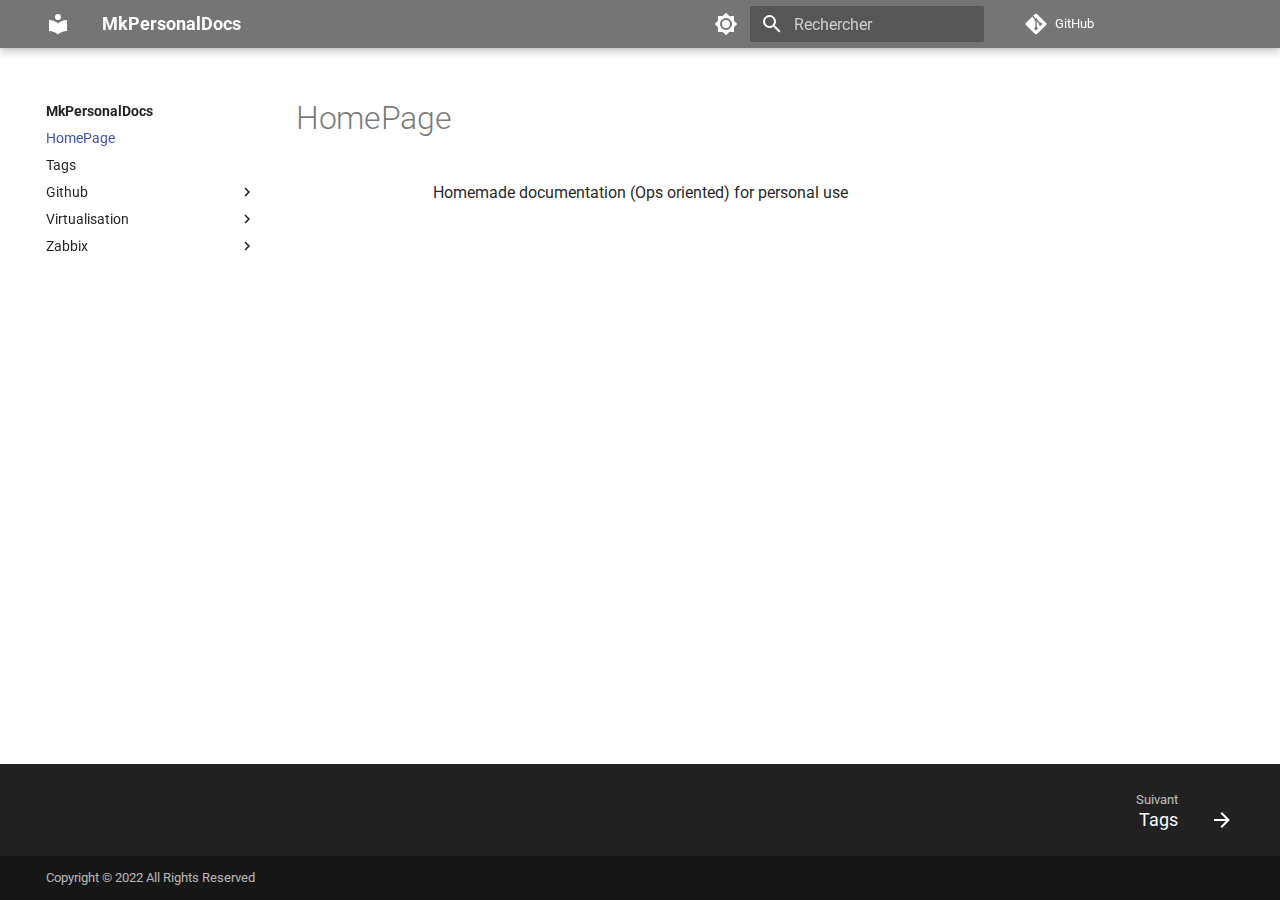
==== index.html @ ee878361 "Deployed bbb320d with MkDocs version: 1.3.1" ====
<!doctype html>
<html lang="fr" class="no-js">
  <head>
    
      <meta charset="utf-8">
      <meta name="viewport" content="width=device-width,initial-scale=1">
      
      
      
        <link rel="canonical" href="https://cromatyt.github.io/">
      
      <link rel="icon" href="assets/images/favicon.png">
      <meta name="generator" content="mkdocs-1.3.1, mkdocs-material-8.3.9">
    
    
      
        <title>HomePage - MkPersonalDocs</title>
      
    
    
      <link rel="stylesheet" href="assets/stylesheets/main.1d29e8d0.min.css">
      
        
        <link rel="stylesheet" href="assets/stylesheets/palette.cbb835fc.min.css">
        
      
      
  
  
    
    
  
    
    
  
    
    
  
    
    
  
    
    
  
    
    
  
    
    
  
    
    
  
    
    
  
    
    
  
    
    
  
    
    
  
  
  <style>:root{--md-admonition-icon--note:url('data:image/svg+xml;charset=utf-8,<svg xmlns="http://www.w3.org/2000/svg" viewBox="0 0 16 16"><path fill-rule="evenodd" d="M2.5 7.775V2.75a.25.25 0 0 1 .25-.25h5.025a.25.25 0 0 1 .177.073l6.25 6.25a.25.25 0 0 1 0 .354l-5.025 5.025a.25.25 0 0 1-.354 0l-6.25-6.25a.25.25 0 0 1-.073-.177zm-1.5 0V2.75C1 1.784 1.784 1 2.75 1h5.025c.464 0 .91.184 1.238.513l6.25 6.25a1.75 1.75 0 0 1 0 2.474l-5.026 5.026a1.75 1.75 0 0 1-2.474 0l-6.25-6.25A1.75 1.75 0 0 1 1 7.775zM6 5a1 1 0 1 0 0 2 1 1 0 0 0 0-2z"/></svg>');--md-admonition-icon--abstract:url('data:image/svg+xml;charset=utf-8,<svg xmlns="http://www.w3.org/2000/svg" viewBox="0 0 16 16"><path fill-rule="evenodd" d="M2.5 1.75a.25.25 0 0 1 .25-.25h8.5a.25.25 0 0 1 .25.25v7.736a.75.75 0 1 0 1.5 0V1.75A1.75 1.75 0 0 0 11.25 0h-8.5A1.75 1.75 0 0 0 1 1.75v11.5c0 .966.784 1.75 1.75 1.75h3.17a.75.75 0 0 0 0-1.5H2.75a.25.25 0 0 1-.25-.25V1.75zM4.75 4a.75.75 0 0 0 0 1.5h4.5a.75.75 0 0 0 0-1.5h-4.5zM4 7.75A.75.75 0 0 1 4.75 7h2a.75.75 0 0 1 0 1.5h-2A.75.75 0 0 1 4 7.75zm11.774 3.537a.75.75 0 0 0-1.048-1.074L10.7 14.145 9.281 12.72a.75.75 0 0 0-1.062 1.058l1.943 1.95a.75.75 0 0 0 1.055.008l4.557-4.45z"/></svg>');--md-admonition-icon--info:url('data:image/svg+xml;charset=utf-8,<svg xmlns="http://www.w3.org/2000/svg" viewBox="0 0 16 16"><path fill-rule="evenodd" d="M8 1.5a6.5 6.5 0 1 0 0 13 6.5 6.5 0 0 0 0-13zM0 8a8 8 0 1 1 16 0A8 8 0 0 1 0 8zm6.5-.25A.75.75 0 0 1 7.25 7h1a.75.75 0 0 1 .75.75v2.75h.25a.75.75 0 0 1 0 1.5h-2a.75.75 0 0 1 0-1.5h.25v-2h-.25a.75.75 0 0 1-.75-.75zM8 6a1 1 0 1 0 0-2 1 1 0 0 0 0 2z"/></svg>');--md-admonition-icon--tip:url('data:image/svg+xml;charset=utf-8,<svg xmlns="http://www.w3.org/2000/svg" viewBox="0 0 16 16"><path fill-rule="evenodd" d="M3.499.75a.75.75 0 0 1 1.5 0v.996C5.9 2.903 6.793 3.65 7.662 4.376l.24.202c-.036-.694.055-1.422.426-2.163C9.1.873 10.794-.045 12.622.26 14.408.558 16 1.94 16 4.25c0 1.278-.954 2.575-2.44 2.734l.146.508.065.22c.203.701.412 1.455.476 2.226.142 1.707-.4 3.03-1.487 3.898C11.714 14.671 10.27 15 8.75 15h-6a.75.75 0 0 1 0-1.5h1.376a4.489 4.489 0 0 1-.563-1.191 3.833 3.833 0 0 1-.05-2.063 4.636 4.636 0 0 1-2.025-.293.75.75 0 1 1 .525-1.406c1.357.507 2.376-.006 2.698-.318l.009-.01a.748.748 0 0 1 1.06 0 .75.75 0 0 1-.012 1.074c-.912.92-.992 1.835-.768 2.586.221.74.745 1.337 1.196 1.621H8.75c1.343 0 2.398-.296 3.074-.836.635-.507 1.036-1.31.928-2.602-.05-.603-.216-1.224-.422-1.93l-.064-.221c-.12-.407-.246-.84-.353-1.29a2.404 2.404 0 0 1-.507-.441 3.063 3.063 0 0 1-.633-1.248.75.75 0 0 1 1.455-.364c.046.185.144.436.31.627.146.168.353.305.712.305.738 0 1.25-.615 1.25-1.25 0-1.47-.95-2.315-2.123-2.51-1.172-.196-2.227.387-2.706 1.345-.46.92-.27 1.774.019 3.062l.042.19a.753.753 0 0 1 .01.05c.348.443.666.949.94 1.553a.75.75 0 1 1-1.365.62c-.553-1.217-1.32-1.94-2.3-2.768a85.08 85.08 0 0 0-.317-.265c-.814-.68-1.75-1.462-2.692-2.619a3.74 3.74 0 0 0-1.023.88c-.406.495-.663 1.036-.722 1.508.116.122.306.21.591.239.388.038.797-.06 1.032-.19a.75.75 0 0 1 .728 1.31c-.515.287-1.23.439-1.906.373-.682-.067-1.473-.38-1.879-1.193L.75 5.677V5.5c0-.984.48-1.94 1.077-2.664.46-.559 1.05-1.055 1.673-1.353V.75z"/></svg>');--md-admonition-icon--success:url('data:image/svg+xml;charset=utf-8,<svg xmlns="http://www.w3.org/2000/svg" viewBox="0 0 16 16"><path fill-rule="evenodd" d="M13.78 4.22a.75.75 0 0 1 0 1.06l-7.25 7.25a.75.75 0 0 1-1.06 0L2.22 9.28a.75.75 0 0 1 1.06-1.06L6 10.94l6.72-6.72a.75.75 0 0 1 1.06 0z"/></svg>');--md-admonition-icon--question:url('data:image/svg+xml;charset=utf-8,<svg xmlns="http://www.w3.org/2000/svg" viewBox="0 0 16 16"><path fill-rule="evenodd" d="M8 1.5a6.5 6.5 0 1 0 0 13 6.5 6.5 0 0 0 0-13zM0 8a8 8 0 1 1 16 0A8 8 0 0 1 0 8zm9 3a1 1 0 1 1-2 0 1 1 0 0 1 2 0zM6.92 6.085c.081-.16.19-.299.34-.398.145-.097.371-.187.74-.187.28 0 .553.087.738.225A.613.613 0 0 1 9 6.25c0 .177-.04.264-.077.318a.956.956 0 0 1-.277.245c-.076.051-.158.1-.258.161l-.007.004a7.728 7.728 0 0 0-.313.195 2.416 2.416 0 0 0-.692.661.75.75 0 0 0 1.248.832.956.956 0 0 1 .276-.245 6.3 6.3 0 0 1 .26-.16l.006-.004c.093-.057.204-.123.313-.195.222-.149.487-.355.692-.662.214-.32.329-.702.329-1.15 0-.76-.36-1.348-.863-1.725A2.76 2.76 0 0 0 8 4c-.631 0-1.155.16-1.572.438-.413.276-.68.638-.849.977a.75.75 0 1 0 1.342.67z"/></svg>');--md-admonition-icon--warning:url('data:image/svg+xml;charset=utf-8,<svg xmlns="http://www.w3.org/2000/svg" viewBox="0 0 16 16"><path fill-rule="evenodd" d="M8.22 1.754a.25.25 0 0 0-.44 0L1.698 13.132a.25.25 0 0 0 .22.368h12.164a.25.25 0 0 0 .22-.368L8.22 1.754zm-1.763-.707c.659-1.234 2.427-1.234 3.086 0l6.082 11.378A1.75 1.75 0 0 1 14.082 15H1.918a1.75 1.75 0 0 1-1.543-2.575L6.457 1.047zM9 11a1 1 0 1 1-2 0 1 1 0 0 1 2 0zm-.25-5.25a.75.75 0 0 0-1.5 0v2.5a.75.75 0 0 0 1.5 0v-2.5z"/></svg>');--md-admonition-icon--failure:url('data:image/svg+xml;charset=utf-8,<svg xmlns="http://www.w3.org/2000/svg" viewBox="0 0 16 16"><path fill-rule="evenodd" d="M3.404 12.596a6.5 6.5 0 1 1 9.192-9.192 6.5 6.5 0 0 1-9.192 9.192zM2.344 2.343a8 8 0 1 0 11.313 11.314A8 8 0 0 0 2.343 2.343zM6.03 4.97a.75.75 0 0 0-1.06 1.06L6.94 8 4.97 9.97a.75.75 0 1 0 1.06 1.06L8 9.06l1.97 1.97a.75.75 0 1 0 1.06-1.06L9.06 8l1.97-1.97a.75.75 0 1 0-1.06-1.06L8 6.94 6.03 4.97z"/></svg>');--md-admonition-icon--danger:url('data:image/svg+xml;charset=utf-8,<svg xmlns="http://www.w3.org/2000/svg" viewBox="0 0 16 16"><path fill-rule="evenodd" d="M10.561 1.5a.016.016 0 0 0-.01.004L3.286 8.571A.25.25 0 0 0 3.462 9H6.75a.75.75 0 0 1 .694 1.034l-1.713 4.188 6.982-6.793A.25.25 0 0 0 12.538 7H9.25a.75.75 0 0 1-.683-1.06l2.008-4.418.003-.006a.02.02 0 0 0-.004-.009.02.02 0 0 0-.006-.006L10.56 1.5zM9.504.43a1.516 1.516 0 0 1 2.437 1.713L10.415 5.5h2.123c1.57 0 2.346 1.909 1.22 3.004l-7.34 7.142a1.25 1.25 0 0 1-.871.354h-.302a1.25 1.25 0 0 1-1.157-1.723L5.633 10.5H3.462c-1.57 0-2.346-1.909-1.22-3.004L9.503.429z"/></svg>');--md-admonition-icon--bug:url('data:image/svg+xml;charset=utf-8,<svg xmlns="http://www.w3.org/2000/svg" viewBox="0 0 16 16"><path fill-rule="evenodd" d="M4.72.22a.75.75 0 0 1 1.06 0l1 .999a3.492 3.492 0 0 1 2.441 0l.999-1a.75.75 0 1 1 1.06 1.061l-.775.776c.616.63.995 1.493.995 2.444v.327c0 .1-.009.197-.025.292.408.14.764.392 1.029.722l1.968-.787a.75.75 0 0 1 .556 1.392L13 7.258V9h2.25a.75.75 0 0 1 0 1.5H13v.5c0 .409-.049.806-.141 1.186l2.17.868a.75.75 0 0 1-.557 1.392l-2.184-.873A4.997 4.997 0 0 1 8 16a4.997 4.997 0 0 1-4.288-2.427l-2.183.873a.75.75 0 0 1-.558-1.392l2.17-.868A5.013 5.013 0 0 1 3 11v-.5H.75a.75.75 0 0 1 0-1.5H3V7.258L.971 6.446a.75.75 0 0 1 .558-1.392l1.967.787c.265-.33.62-.583 1.03-.722a1.684 1.684 0 0 1-.026-.292V4.5c0-.951.38-1.814.995-2.444L4.72 1.28a.75.75 0 0 1 0-1.06zM6.173 5h3.654A.173.173 0 0 0 10 4.827V4.5a2 2 0 1 0-4 0v.327c0 .096.077.173.173.173zM5.25 6.5a.75.75 0 0 0-.75.75V11a3.5 3.5 0 1 0 7 0V7.25a.75.75 0 0 0-.75-.75h-5.5z"/></svg>');--md-admonition-icon--example:url('data:image/svg+xml;charset=utf-8,<svg xmlns="http://www.w3.org/2000/svg" viewBox="0 0 16 16"><path fill-rule="evenodd" d="M5 5.782V2.5h-.25a.75.75 0 0 1 0-1.5h6.5a.75.75 0 0 1 0 1.5H11v3.282l3.666 5.76C15.619 13.04 14.543 15 12.767 15H3.233c-1.776 0-2.852-1.96-1.899-3.458L5 5.782zM9.5 2.5h-3V6a.75.75 0 0 1-.117.403L4.73 9h6.54L9.617 6.403A.75.75 0 0 1 9.5 6V2.5zm-6.9 9.847L3.775 10.5h8.45l1.175 1.847a.75.75 0 0 1-.633 1.153H3.233a.75.75 0 0 1-.633-1.153z"/></svg>');--md-admonition-icon--quote:url('data:image/svg+xml;charset=utf-8,<svg xmlns="http://www.w3.org/2000/svg" viewBox="0 0 16 16"><path fill-rule="evenodd" d="M1.75 2.5a.75.75 0 0 0 0 1.5h10.5a.75.75 0 0 0 0-1.5H1.75zm4 5a.75.75 0 0 0 0 1.5h8.5a.75.75 0 0 0 0-1.5h-8.5zm0 5a.75.75 0 0 0 0 1.5h8.5a.75.75 0 0 0 0-1.5h-8.5zM2.5 7.75a.75.75 0 0 0-1.5 0v6a.75.75 0 0 0 1.5 0v-6z"/></svg>');}</style>

    
    
    
      
        
        
        <link rel="preconnect" href="https://fonts.gstatic.com" crossorigin>
        <link rel="stylesheet" href="https://fonts.googleapis.com/css?family=Roboto:300,300i,400,400i,700,700i%7CRoboto+Mono:400,400i,700,700i&display=fallback">
        <style>:root{--md-text-font:"Roboto";--md-code-font:"Roboto Mono"}</style>
      
    
    
    <script>__md_scope=new URL(".",location),__md_get=(e,_=localStorage,t=__md_scope)=>JSON.parse(_.getItem(t.pathname+"."+e)),__md_set=(e,_,t=localStorage,a=__md_scope)=>{try{t.setItem(a.pathname+"."+e,JSON.stringify(_))}catch(e){}}</script>
    
      

    
    
    <meta charset="utf-8">
    <!--<meta http-equiv="X-UA-Compatible" content="IE=edge">
    <meta name="viewport" content="width=device-width, initial-scale=1.0">-->
    <meta name="robots" content="noindex,noarchive,nofollow" />

  </head>
  
  
    
    
      
    
    
    
    
    <body dir="ltr" data-md-color-scheme="default" data-md-color-primary="grey" data-md-color-accent="">
  
    
    
      <script>var palette=__md_get("__palette");if(palette&&"object"==typeof palette.color)for(var key of Object.keys(palette.color))document.body.setAttribute("data-md-color-"+key,palette.color[key])</script>
    
    <input class="md-toggle" data-md-toggle="drawer" type="checkbox" id="__drawer" autocomplete="off">
    <input class="md-toggle" data-md-toggle="search" type="checkbox" id="__search" autocomplete="off">
    <label class="md-overlay" for="__drawer"></label>
    <div data-md-component="skip">
      
    </div>
    <div data-md-component="announce">
      
    </div>
    
    
      

<header class="md-header" data-md-component="header">
  <nav class="md-header__inner md-grid" aria-label="En-tête">
    <a href="." title="MkPersonalDocs" class="md-header__button md-logo" aria-label="MkPersonalDocs" data-md-component="logo">
      
  
  <svg xmlns="http://www.w3.org/2000/svg" viewBox="0 0 24 24"><path d="M12 8a3 3 0 0 0 3-3 3 3 0 0 0-3-3 3 3 0 0 0-3 3 3 3 0 0 0 3 3m0 3.54C9.64 9.35 6.5 8 3 8v11c3.5 0 6.64 1.35 9 3.54 2.36-2.19 5.5-3.54 9-3.54V8c-3.5 0-6.64 1.35-9 3.54Z"/></svg>

    </a>
    <label class="md-header__button md-icon" for="__drawer">
      <svg xmlns="http://www.w3.org/2000/svg" viewBox="0 0 24 24"><path d="M3 6h18v2H3V6m0 5h18v2H3v-2m0 5h18v2H3v-2Z"/></svg>
    </label>
    <div class="md-header__title" data-md-component="header-title">
      <div class="md-header__ellipsis">
        <div class="md-header__topic">
          <span class="md-ellipsis">
            MkPersonalDocs
          </span>
        </div>
        <div class="md-header__topic" data-md-component="header-topic">
          <span class="md-ellipsis">
            
              HomePage
            
          </span>
        </div>
      </div>
    </div>
    
      <form class="md-header__option" data-md-component="palette">
        
          
          
          <input class="md-option" data-md-color-media="" data-md-color-scheme="default" data-md-color-primary="grey" data-md-color-accent=""  aria-label="Switch to dark mode"  type="radio" name="__palette" id="__palette_1">
          
            <label class="md-header__button md-icon" title="Switch to dark mode" for="__palette_2" hidden>
              <svg xmlns="http://www.w3.org/2000/svg" viewBox="0 0 24 24"><path d="M12 8a4 4 0 0 0-4 4 4 4 0 0 0 4 4 4 4 0 0 0 4-4 4 4 0 0 0-4-4m0 10a6 6 0 0 1-6-6 6 6 0 0 1 6-6 6 6 0 0 1 6 6 6 6 0 0 1-6 6m8-9.31V4h-4.69L12 .69 8.69 4H4v4.69L.69 12 4 15.31V20h4.69L12 23.31 15.31 20H20v-4.69L23.31 12 20 8.69Z"/></svg>
            </label>
          
        
          
          
          <input class="md-option" data-md-color-media="" data-md-color-scheme="slate" data-md-color-primary="grey" data-md-color-accent=""  aria-label="Switch to light mode"  type="radio" name="__palette" id="__palette_2">
          
            <label class="md-header__button md-icon" title="Switch to light mode" for="__palette_1" hidden>
              <svg xmlns="http://www.w3.org/2000/svg" viewBox="0 0 24 24"><path d="M12 18c-.89 0-1.74-.2-2.5-.55C11.56 16.5 13 14.42 13 12c0-2.42-1.44-4.5-3.5-5.45C10.26 6.2 11.11 6 12 6a6 6 0 0 1 6 6 6 6 0 0 1-6 6m8-9.31V4h-4.69L12 .69 8.69 4H4v4.69L.69 12 4 15.31V20h4.69L12 23.31 15.31 20H20v-4.69L23.31 12 20 8.69Z"/></svg>
            </label>
          
        
      </form>
    
    
    
      <label class="md-header__button md-icon" for="__search">
        <svg xmlns="http://www.w3.org/2000/svg" viewBox="0 0 24 24"><path d="M9.5 3A6.5 6.5 0 0 1 16 9.5c0 1.61-.59 3.09-1.56 4.23l.27.27h.79l5 5-1.5 1.5-5-5v-.79l-.27-.27A6.516 6.516 0 0 1 9.5 16 6.5 6.5 0 0 1 3 9.5 6.5 6.5 0 0 1 9.5 3m0 2C7 5 5 7 5 9.5S7 14 9.5 14 14 12 14 9.5 12 5 9.5 5Z"/></svg>
      </label>
      <div class="md-search" data-md-component="search" role="dialog">
  <label class="md-search__overlay" for="__search"></label>
  <div class="md-search__inner" role="search">
    <form class="md-search__form" name="search">
      <input type="text" class="md-search__input" name="query" aria-label="Rechercher" placeholder="Rechercher" autocapitalize="off" autocorrect="off" autocomplete="off" spellcheck="false" data-md-component="search-query" required>
      <label class="md-search__icon md-icon" for="__search">
        <svg xmlns="http://www.w3.org/2000/svg" viewBox="0 0 24 24"><path d="M9.5 3A6.5 6.5 0 0 1 16 9.5c0 1.61-.59 3.09-1.56 4.23l.27.27h.79l5 5-1.5 1.5-5-5v-.79l-.27-.27A6.516 6.516 0 0 1 9.5 16 6.5 6.5 0 0 1 3 9.5 6.5 6.5 0 0 1 9.5 3m0 2C7 5 5 7 5 9.5S7 14 9.5 14 14 12 14 9.5 12 5 9.5 5Z"/></svg>
        <svg xmlns="http://www.w3.org/2000/svg" viewBox="0 0 24 24"><path d="M20 11v2H8l5.5 5.5-1.42 1.42L4.16 12l7.92-7.92L13.5 5.5 8 11h12Z"/></svg>
      </label>
      <nav class="md-search__options" aria-label="Search">
        
        <button type="reset" class="md-search__icon md-icon" aria-label="Effacer" tabindex="-1">
          <svg xmlns="http://www.w3.org/2000/svg" viewBox="0 0 24 24"><path d="M19 6.41 17.59 5 12 10.59 6.41 5 5 6.41 10.59 12 5 17.59 6.41 19 12 13.41 17.59 19 19 17.59 13.41 12 19 6.41Z"/></svg>
        </button>
      </nav>
      
    </form>
    <div class="md-search__output">
      <div class="md-search__scrollwrap" data-md-scrollfix>
        <div class="md-search-result" data-md-component="search-result">
          <div class="md-search-result__meta">
            Initialisation de la recherche
          </div>
          <ol class="md-search-result__list"></ol>
        </div>
      </div>
    </div>
  </div>
</div>
    
    
      <div class="md-header__source">
        <a href="https://github.com/cromatyt?tab=repositories" title="Aller au dépôt" class="md-source" data-md-component="source">
  <div class="md-source__icon md-icon">
    
    <svg xmlns="http://www.w3.org/2000/svg" viewBox="0 0 448 512"><!--! Font Awesome Free 6.1.1 by @fontawesome - https://fontawesome.com License - https://fontawesome.com/license/free (Icons: CC BY 4.0, Fonts: SIL OFL 1.1, Code: MIT License) Copyright 2022 Fonticons, Inc.--><path d="M439.55 236.05 244 40.45a28.87 28.87 0 0 0-40.81 0l-40.66 40.63 51.52 51.52c27.06-9.14 52.68 16.77 43.39 43.68l49.66 49.66c34.23-11.8 61.18 31 35.47 56.69-26.49 26.49-70.21-2.87-56-37.34L240.22 199v121.85c25.3 12.54 22.26 41.85 9.08 55a34.34 34.34 0 0 1-48.55 0c-17.57-17.6-11.07-46.91 11.25-56v-123c-20.8-8.51-24.6-30.74-18.64-45L142.57 101 8.45 235.14a28.86 28.86 0 0 0 0 40.81l195.61 195.6a28.86 28.86 0 0 0 40.8 0l194.69-194.69a28.86 28.86 0 0 0 0-40.81z"/></svg>
  </div>
  <div class="md-source__repository">
    GitHub
  </div>
</a>
      </div>
    
  </nav>
  
</header>
    
    <div class="md-container" data-md-component="container">
      
      
        
          
        
      
      <main class="md-main" data-md-component="main">
        <div class="md-main__inner md-grid">
          
            
              
              <div class="md-sidebar md-sidebar--primary" data-md-component="sidebar" data-md-type="navigation" >
                <div class="md-sidebar__scrollwrap">
                  <div class="md-sidebar__inner">
                    


<nav class="md-nav md-nav--primary" aria-label="Navigation" data-md-level="0">
  <label class="md-nav__title" for="__drawer">
    <a href="." title="MkPersonalDocs" class="md-nav__button md-logo" aria-label="MkPersonalDocs" data-md-component="logo">
      
  
  <svg xmlns="http://www.w3.org/2000/svg" viewBox="0 0 24 24"><path d="M12 8a3 3 0 0 0 3-3 3 3 0 0 0-3-3 3 3 0 0 0-3 3 3 3 0 0 0 3 3m0 3.54C9.64 9.35 6.5 8 3 8v11c3.5 0 6.64 1.35 9 3.54 2.36-2.19 5.5-3.54 9-3.54V8c-3.5 0-6.64 1.35-9 3.54Z"/></svg>

    </a>
    MkPersonalDocs
  </label>
  
    <div class="md-nav__source">
      <a href="https://github.com/cromatyt?tab=repositories" title="Aller au dépôt" class="md-source" data-md-component="source">
  <div class="md-source__icon md-icon">
    
    <svg xmlns="http://www.w3.org/2000/svg" viewBox="0 0 448 512"><!--! Font Awesome Free 6.1.1 by @fontawesome - https://fontawesome.com License - https://fontawesome.com/license/free (Icons: CC BY 4.0, Fonts: SIL OFL 1.1, Code: MIT License) Copyright 2022 Fonticons, Inc.--><path d="M439.55 236.05 244 40.45a28.87 28.87 0 0 0-40.81 0l-40.66 40.63 51.52 51.52c27.06-9.14 52.68 16.77 43.39 43.68l49.66 49.66c34.23-11.8 61.18 31 35.47 56.69-26.49 26.49-70.21-2.87-56-37.34L240.22 199v121.85c25.3 12.54 22.26 41.85 9.08 55a34.34 34.34 0 0 1-48.55 0c-17.57-17.6-11.07-46.91 11.25-56v-123c-20.8-8.51-24.6-30.74-18.64-45L142.57 101 8.45 235.14a28.86 28.86 0 0 0 0 40.81l195.61 195.6a28.86 28.86 0 0 0 40.8 0l194.69-194.69a28.86 28.86 0 0 0 0-40.81z"/></svg>
  </div>
  <div class="md-source__repository">
    GitHub
  </div>
</a>
    </div>
  
  <ul class="md-nav__list" data-md-scrollfix>
    
      
      
      

  
  
    
  
  
    <li class="md-nav__item md-nav__item--active">
      
      <input class="md-nav__toggle md-toggle" data-md-toggle="toc" type="checkbox" id="__toc">
      
      
      
      <a href="." class="md-nav__link md-nav__link--active">
        HomePage
      </a>
      
    </li>
  

    
      
      
      

  
  
  
    <li class="md-nav__item">
      <a href="tags/" class="md-nav__link">
        Tags
      </a>
    </li>
  

    
      
      
      

  
  
  
    
    <li class="md-nav__item md-nav__item--nested">
      
      
        <input class="md-nav__toggle md-toggle" data-md-toggle="__nav_3" type="checkbox" id="__nav_3" >
      
      
      
      
        <label class="md-nav__link" for="__nav_3">
          Github
          <span class="md-nav__icon md-icon"></span>
        </label>
      
      <nav class="md-nav" aria-label="Github" data-md-level="1">
        <label class="md-nav__title" for="__nav_3">
          <span class="md-nav__icon md-icon"></span>
          Github
        </label>
        <ul class="md-nav__list" data-md-scrollfix>
          
            
              
  
  
  
    <li class="md-nav__item">
      <a href="Github/hugo_github/" class="md-nav__link">
        Deploy Hugo webpages on Github
      </a>
    </li>
  

            
          
        </ul>
      </nav>
    </li>
  

    
      
      
      

  
  
  
    
    <li class="md-nav__item md-nav__item--nested">
      
      
        <input class="md-nav__toggle md-toggle" data-md-toggle="__nav_4" type="checkbox" id="__nav_4" >
      
      
      
      
        <label class="md-nav__link" for="__nav_4">
          Virtualisation
          <span class="md-nav__icon md-icon"></span>
        </label>
      
      <nav class="md-nav" aria-label="Virtualisation" data-md-level="1">
        <label class="md-nav__title" for="__nav_4">
          <span class="md-nav__icon md-icon"></span>
          Virtualisation
        </label>
        <ul class="md-nav__list" data-md-scrollfix>
          
            
              
  
  
  
    <li class="md-nav__item">
      <a href="Virtualisation/start_stop_vm_api_vmware/" class="md-nav__link">
        Start/Stop VM via Api Vmware
      </a>
    </li>
  

            
          
        </ul>
      </nav>
    </li>
  

    
      
      
      

  
  
  
    
    <li class="md-nav__item md-nav__item--nested">
      
      
        <input class="md-nav__toggle md-toggle" data-md-toggle="__nav_5" type="checkbox" id="__nav_5" >
      
      
      
      
        <label class="md-nav__link" for="__nav_5">
          Zabbix
          <span class="md-nav__icon md-icon"></span>
        </label>
      
      <nav class="md-nav" aria-label="Zabbix" data-md-level="1">
        <label class="md-nav__title" for="__nav_5">
          <span class="md-nav__icon md-icon"></span>
          Zabbix
        </label>
        <ul class="md-nav__list" data-md-scrollfix>
          
            
              
  
  
  
    <li class="md-nav__item">
      <a href="Zabbix/zabbix_soft_discovery/" class="md-nav__link">
        Limiter les appels de l'auto discovery Zabbix
      </a>
    </li>
  

            
          
        </ul>
      </nav>
    </li>
  

    
  </ul>
</nav>
                  </div>
                </div>
              </div>
            
            
              
              <div class="md-sidebar md-sidebar--secondary" data-md-component="sidebar" data-md-type="toc" >
                <div class="md-sidebar__scrollwrap">
                  <div class="md-sidebar__inner">
                    

<nav class="md-nav md-nav--secondary" aria-label="Table des matières">
  
  
  
  
</nav>
                  </div>
                </div>
              </div>
            
          
          <div class="md-content" data-md-component="content">
            <article class="md-content__inner md-typeset">
              
                

  



  <h1>HomePage</h1>

<p><center>Homemade documentation (Ops oriented) for personal use</center></p>

              
            </article>
            
          </div>
        </div>
        
          <a href="#" class="md-top md-icon" data-md-component="top" hidden>
            <svg xmlns="http://www.w3.org/2000/svg" viewBox="0 0 24 24"><path d="M13 20h-2V8l-5.5 5.5-1.42-1.42L12 4.16l7.92 7.92-1.42 1.42L13 8v12Z"/></svg>
            Retour en haut de la page
          </a>
        
      </main>
      
        <footer class="md-footer">
  
    
    <nav class="md-footer__inner md-grid" aria-label="Pied de page" >
      
      
        
        <a href="tags/" class="md-footer__link md-footer__link--next" aria-label="Suivant: Tags" rel="next">
          <div class="md-footer__title">
            <div class="md-ellipsis">
              <span class="md-footer__direction">
                Suivant
              </span>
              Tags
            </div>
          </div>
          <div class="md-footer__button md-icon">
            <svg xmlns="http://www.w3.org/2000/svg" viewBox="0 0 24 24"><path d="M4 11v2h12l-5.5 5.5 1.42 1.42L19.84 12l-7.92-7.92L10.5 5.5 16 11H4Z"/></svg>
          </div>
        </a>
      
    </nav>
  
  <div class="md-footer-meta md-typeset">
    <div class="md-footer-meta__inner md-grid">
      <div class="md-copyright">
  
    <div class="md-copyright__highlight">
      Copyright &copy; 2022 All Rights Reserved
    </div>
  
  
</div>
      
    </div>
  </div>
</footer>
      
    </div>
    <div class="md-dialog" data-md-component="dialog">
      <div class="md-dialog__inner md-typeset"></div>
    </div>
    <script id="__config" type="application/json">{"base": ".", "features": ["navigation.instant", "navigation.top"], "search": "assets/javascripts/workers/search.b97dbffb.min.js", "translations": {"clipboard.copied": "Copi\u00e9 dans le presse-papier", "clipboard.copy": "Copier dans le presse-papier", "search.config.lang": "fr", "search.config.pipeline": "trimmer, stopWordFilter", "search.config.separator": "[\\s\\-]+", "search.placeholder": "Rechercher", "search.result.more.one": "1 de plus sur cette page", "search.result.more.other": "# de plus sur cette page", "search.result.none": "Aucun document trouv\u00e9", "search.result.one": "1 document trouv\u00e9", "search.result.other": "# documents trouv\u00e9s", "search.result.placeholder": "Taper pour d\u00e9marrer la recherche", "search.result.term.missing": "Non trouv\u00e9", "select.version.title": "S\u00e9lectionner la version"}}</script>
    
    
      <script src="assets/javascripts/bundle.6c7ad80a.min.js"></script>
      
    
  </body>
</html>
---- assets/stylesheets/main.1d29e8d0.min.css ----
@charset "UTF-8";html{-webkit-text-size-adjust:none;-moz-text-size-adjust:none;-ms-text-size-adjust:none;text-size-adjust:none;box-sizing:border-box}*,:after,:before{box-sizing:inherit}@media (prefers-reduced-motion){*,:after,:before{transition:none!important}}body{margin:0}a,button,input,label{-webkit-tap-highlight-color:transparent}a{color:inherit;text-decoration:none}hr{border:0;box-sizing:initial;display:block;height:.05rem;overflow:visible;padding:0}small{font-size:80%}sub,sup{line-height:1em}img{border-style:none}table{border-collapse:initial;border-spacing:0}td,th{font-weight:400;vertical-align:top}button{background:transparent;border:0;font-family:inherit;font-size:inherit;margin:0;padding:0}input{border:0;outline:none}:root,[data-md-color-scheme=default]{--md-default-fg-color:rgba(0,0,0,.87);--md-default-fg-color--light:rgba(0,0,0,.54);--md-default-fg-color--lighter:rgba(0,0,0,.32);--md-default-fg-color--lightest:rgba(0,0,0,.07);--md-default-bg-color:#fff;--md-default-bg-color--light:hsla(0,0%,100%,.7);--md-default-bg-color--lighter:hsla(0,0%,100%,.3);--md-default-bg-color--lightest:hsla(0,0%,100%,.12);--md-primary-fg-color:#4051b5;--md-primary-fg-color--light:#5d6cc0;--md-primary-fg-color--dark:#303fa1;--md-primary-bg-color:#fff;--md-primary-bg-color--light:hsla(0,0%,100%,.7);--md-accent-fg-color:#526cfe;--md-accent-fg-color--transparent:rgba(82,108,254,.1);--md-accent-bg-color:#fff;--md-accent-bg-color--light:hsla(0,0%,100%,.7);--md-code-fg-color:#36464e;--md-code-bg-color:#f5f5f5;--md-code-hl-color:rgba(255,255,0,.5);--md-code-hl-number-color:#d52a2a;--md-code-hl-special-color:#db1457;--md-code-hl-function-color:#a846b9;--md-code-hl-constant-color:#6e59d9;--md-code-hl-keyword-color:#3f6ec6;--md-code-hl-string-color:#1c7d4d;--md-code-hl-name-color:var(--md-code-fg-color);--md-code-hl-operator-color:var(--md-default-fg-color--light);--md-code-hl-punctuation-color:var(--md-default-fg-color--light);--md-code-hl-comment-color:var(--md-default-fg-color--light);--md-code-hl-generic-color:var(--md-default-fg-color--light);--md-code-hl-variable-color:var(--md-default-fg-color--light);--md-typeset-color:var(--md-default-fg-color);--md-typeset-a-color:var(--md-primary-fg-color);--md-typeset-mark-color:rgba(255,255,0,.5);--md-typeset-del-color:rgba(245,80,61,.15);--md-typeset-ins-color:rgba(11,213,112,.15);--md-typeset-kbd-color:#fafafa;--md-typeset-kbd-accent-color:#fff;--md-typeset-kbd-border-color:#b8b8b8;--md-typeset-table-color:rgba(0,0,0,.12);--md-admonition-fg-color:var(--md-default-fg-color);--md-admonition-bg-color:var(--md-default-bg-color);--md-footer-fg-color:#fff;--md-footer-fg-color--light:hsla(0,0%,100%,.7);--md-footer-fg-color--lighter:hsla(0,0%,100%,.3);--md-footer-bg-color:rgba(0,0,0,.87);--md-footer-bg-color--dark:rgba(0,0,0,.32);--md-shadow-z1:0 0.2rem 0.5rem rgba(0,0,0,.05),0 0 0.05rem rgba(0,0,0,.1);--md-shadow-z2:0 0.2rem 0.5rem rgba(0,0,0,.1),0 0 0.05rem rgba(0,0,0,.25);--md-shadow-z3:0 0.2rem 0.5rem rgba(0,0,0,.2),0 0 0.05rem rgba(0,0,0,.35)}.md-icon svg{fill:currentcolor;display:block;height:1.2rem;width:1.2rem}body{-webkit-font-smoothing:antialiased;-moz-osx-font-smoothing:grayscale;--md-text-font-family:var(--md-text-font,_),-apple-system,BlinkMacSystemFont,Helvetica,Arial,sans-serif;--md-code-font-family:var(--md-code-font,_),SFMono-Regular,Consolas,Menlo,monospace}body,input{font-feature-settings:"kern","liga";font-family:var(--md-text-font-family)}body,code,input,kbd,pre{color:var(--md-typeset-color)}code,kbd,pre{font-feature-settings:"kern";font-family:var(--md-code-font-family)}:root{--md-typeset-table-sort-icon:url('data:image/svg+xml;charset=utf-8,<svg xmlns="http://www.w3.org/2000/svg" viewBox="0 0 24 24"><path d="m18 21-4-4h3V7h-3l4-4 4 4h-3v10h3M2 19v-2h10v2M2 13v-2h7v2M2 7V5h4v2H2Z"/></svg>');--md-typeset-table-sort-icon--asc:url('data:image/svg+xml;charset=utf-8,<svg xmlns="http://www.w3.org/2000/svg" viewBox="0 0 24 24"><path d="M19 17h3l-4 4-4-4h3V3h2M2 17h10v2H2M6 5v2H2V5m0 6h7v2H2v-2Z"/></svg>');--md-typeset-table-sort-icon--desc:url('data:image/svg+xml;charset=utf-8,<svg xmlns="http://www.w3.org/2000/svg" viewBox="0 0 24 24"><path d="M19 7h3l-4-4-4 4h3v14h2M2 17h10v2H2M6 5v2H2V5m0 6h7v2H2v-2Z"/></svg>')}.md-typeset{-webkit-print-color-adjust:exact;color-adjust:exact;font-size:.8rem;line-height:1.6}@media print{.md-typeset{font-size:.68rem}}.md-typeset blockquote,.md-typeset dl,.md-typeset figure,.md-typeset ol,.md-typeset pre,.md-typeset ul{margin-bottom:1em;margin-top:1em}.md-typeset h1{color:var(--md-default-fg-color--light);font-size:2em;line-height:1.3;margin:0 0 1.25em}.md-typeset h1,.md-typeset h2{font-weight:300;letter-spacing:-.01em}.md-typeset h2{font-size:1.5625em;line-height:1.4;margin:1.6em 0 .64em}.md-typeset h3{font-size:1.25em;font-weight:400;letter-spacing:-.01em;line-height:1.5;margin:1.6em 0 .8em}.md-typeset h2+h3{margin-top:.8em}.md-typeset h4{font-weight:700;letter-spacing:-.01em;margin:1em 0}.md-typeset h5,.md-typeset h6{color:var(--md-default-fg-color--light);font-size:.8em;font-weight:700;letter-spacing:-.01em;margin:1.25em 0}.md-typeset h5{text-transform:uppercase}.md-typeset hr{border-bottom:.05rem solid var(--md-default-fg-color--lightest);display:flow-root;margin:1.5em 0}.md-typeset a{color:var(--md-typeset-a-color);word-break:break-word}.md-typeset a,.md-typeset a:before{transition:color 125ms}.md-typeset a:focus,.md-typeset a:hover{color:var(--md-accent-fg-color)}.md-typeset a:focus code,.md-typeset a:hover code{background-color:var(--md-accent-fg-color--transparent)}.md-typeset a code{color:currentcolor;transition:background-color 125ms}.md-typeset a.focus-visible{outline-color:var(--md-accent-fg-color);outline-offset:.2rem}.md-typeset code,.md-typeset kbd,.md-typeset pre{color:var(--md-code-fg-color);direction:ltr}@media print{.md-typeset code,.md-typeset kbd,.md-typeset pre{white-space:pre-wrap}}.md-typeset code{background-color:var(--md-code-bg-color);border-radius:.1rem;-webkit-box-decoration-break:clone;box-decoration-break:clone;font-size:.85em;padding:0 .2941176471em;word-break:break-word}.md-typeset code:not(.focus-visible){-webkit-tap-highlight-color:transparent;outline:none}.md-typeset pre{display:flow-root;line-height:1.4;position:relative}.md-typeset pre>code{-webkit-box-decoration-break:slice;box-decoration-break:slice;box-shadow:none;display:block;margin:0;outline-color:var(--md-accent-fg-color);overflow:auto;padding:.7720588235em 1.1764705882em;scrollbar-color:var(--md-default-fg-color--lighter) transparent;scrollbar-width:thin;touch-action:auto;word-break:normal}.md-typeset pre>code:hover{scrollbar-color:var(--md-accent-fg-color) transparent}.md-typeset pre>code::-webkit-scrollbar{height:.2rem;width:.2rem}.md-typeset pre>code::-webkit-scrollbar-thumb{background-color:var(--md-default-fg-color--lighter)}.md-typeset pre>code::-webkit-scrollbar-thumb:hover{background-color:var(--md-accent-fg-color)}.md-typeset kbd{background-color:var(--md-typeset-kbd-color);border-radius:.1rem;box-shadow:0 .1rem 0 .05rem var(--md-typeset-kbd-border-color),0 .1rem 0 var(--md-typeset-kbd-border-color),0 -.1rem .2rem var(--md-typeset-kbd-accent-color) inset;color:var(--md-default-fg-color);display:inline-block;font-size:.75em;padding:0 .6666666667em;vertical-align:text-top;word-break:break-word}.md-typeset mark{background-color:var(--md-typeset-mark-color);-webkit-box-decoration-break:clone;box-decoration-break:clone;color:inherit;word-break:break-word}.md-typeset abbr{border-bottom:.05rem dotted var(--md-default-fg-color--light);cursor:help;text-decoration:none}@media (hover:none){.md-typeset abbr{position:relative}.md-typeset abbr[title]:-webkit-any(:focus,:hover):after{background-color:var(--md-default-fg-color);border-radius:.1rem;box-shadow:var(--md-shadow-z3);color:var(--md-default-bg-color);content:attr(title);display:inline-block;font-size:.7rem;margin-top:2em;max-width:80%;min-width:-webkit-max-content;min-width:max-content;padding:.2rem .3rem;position:absolute;width:auto}.md-typeset abbr[title]:-moz-any(:focus,:hover):after{background-color:var(--md-default-fg-color);border-radius:.1rem;box-shadow:var(--md-shadow-z3);color:var(--md-default-bg-color);content:attr(title);display:inline-block;font-size:.7rem;margin-top:2em;max-width:80%;min-width:-moz-max-content;min-width:max-content;padding:.2rem .3rem;position:absolute;width:auto}[dir=ltr] .md-typeset abbr[title]:-webkit-any(:focus,:hover):after{left:0}[dir=ltr] .md-typeset abbr[title]:-moz-any(:focus,:hover):after{left:0}[dir=ltr] .md-typeset abbr[title]:is(:focus,:hover):after{left:0}[dir=rtl] .md-typeset abbr[title]:-webkit-any(:focus,:hover):after{right:0}[dir=rtl] .md-typeset abbr[title]:-moz-any(:focus,:hover):after{right:0}[dir=rtl] .md-typeset abbr[title]:is(:focus,:hover):after{right:0}.md-typeset abbr[title]:is(:focus,:hover):after{background-color:var(--md-default-fg-color);border-radius:.1rem;box-shadow:var(--md-shadow-z3);color:var(--md-default-bg-color);content:attr(title);display:inline-block;font-size:.7rem;margin-top:2em;max-width:80%;min-width:-webkit-max-content;min-width:-moz-max-content;min-width:max-content;padding:.2rem .3rem;position:absolute;width:auto}}.md-typeset small{opacity:.75}[dir=ltr] .md-typeset sub,[dir=ltr] .md-typeset sup{margin-left:.078125em}[dir=rtl] .md-typeset sub,[dir=rtl] .md-typeset sup{margin-right:.078125em}[dir=ltr] .md-typeset blockquote{padding-left:.6rem}[dir=rtl] .md-typeset blockquote{padding-right:.6rem}[dir=ltr] .md-typeset blockquote{border-left:.2rem solid var(--md-default-fg-color--lighter)}[dir=rtl] .md-typeset blockquote{border-right:.2rem solid var(--md-default-fg-color--lighter)}.md-typeset blockquote{color:var(--md-default-fg-color--light);margin-left:0;margin-right:0}.md-typeset ul{list-style-type:disc}[dir=ltr] .md-typeset ol,[dir=ltr] .md-typeset ul{margin-left:.625em}[dir=rtl] .md-typeset ol,[dir=rtl] .md-typeset ul{margin-right:.625em}.md-typeset ol,.md-typeset ul{padding:0}.md-typeset ol:not([hidden]),.md-typeset ul:not([hidden]){display:flow-root}.md-typeset ol ol,.md-typeset ul ol{list-style-type:lower-alpha}.md-typeset ol ol ol,.md-typeset ul ol ol{list-style-type:lower-roman}[dir=ltr] .md-typeset ol li,[dir=ltr] .md-typeset ul li{margin-left:1.25em}[dir=rtl] .md-typeset ol li,[dir=rtl] .md-typeset ul li{margin-right:1.25em}.md-typeset ol li,.md-typeset ul li{margin-bottom:.5em}.md-typeset ol li blockquote,.md-typeset ol li p,.md-typeset ul li blockquote,.md-typeset ul li p{margin:.5em 0}.md-typeset ol li:last-child,.md-typeset ul li:last-child{margin-bottom:0}.md-typeset ol li :-webkit-any(ul,ol),.md-typeset ul li :-webkit-any(ul,ol){margin-bottom:.5em;margin-top:.5em}.md-typeset ol li :-moz-any(ul,ol),.md-typeset ul li :-moz-any(ul,ol){margin-bottom:.5em;margin-top:.5em}[dir=ltr] .md-typeset ol li :-webkit-any(ul,ol),[dir=ltr] .md-typeset ul li :-webkit-any(ul,ol){margin-left:.625em}[dir=ltr] .md-typeset ol li :-moz-any(ul,ol),[dir=ltr] .md-typeset ul li :-moz-any(ul,ol){margin-left:.625em}[dir=ltr] .md-typeset ol li :is(ul,ol),[dir=ltr] .md-typeset ul li :is(ul,ol){margin-left:.625em}[dir=rtl] .md-typeset ol li :-webkit-any(ul,ol),[dir=rtl] .md-typeset ul li :-webkit-any(ul,ol){margin-right:.625em}[dir=rtl] .md-typeset ol li :-moz-any(ul,ol),[dir=rtl] .md-typeset ul li :-moz-any(ul,ol){margin-right:.625em}[dir=rtl] .md-typeset ol li :is(ul,ol),[dir=rtl] .md-typeset ul li :is(ul,ol){margin-right:.625em}.md-typeset ol li :is(ul,ol),.md-typeset ul li :is(ul,ol){margin-bottom:.5em;margin-top:.5em}[dir=ltr] .md-typeset dd{margin-left:1.875em}[dir=rtl] .md-typeset dd{margin-right:1.875em}.md-typeset dd{margin-bottom:1.5em;margin-top:1em}.md-typeset img,.md-typeset svg,.md-typeset video{height:auto;max-width:100%}.md-typeset img[align=left]{margin:1em 1em 1em 0}.md-typeset img[align=right]{margin:1em 0 1em 1em}.md-typeset img[align]:only-child{margin-top:0}.md-typeset img[src$="#gh-dark-mode-only"],.md-typeset img[src$="#only-dark"]{display:none}.md-typeset figure{display:flow-root;margin:1em auto;max-width:100%;text-align:center;width:-webkit-fit-content;width:-moz-fit-content;width:fit-content}.md-typeset figure img{display:block}.md-typeset figcaption{font-style:italic;margin:1em auto;max-width:24rem}.md-typeset iframe{max-width:100%}.md-typeset table:not([class]){background-color:var(--md-default-bg-color);border:.05rem solid var(--md-typeset-table-color);border-radius:.1rem;display:inline-block;font-size:.64rem;max-width:100%;overflow:auto;touch-action:auto}@media print{.md-typeset table:not([class]){display:table}}.md-typeset table:not([class])+*{margin-top:1.5em}.md-typeset table:not([class]) :-webkit-any(th,td)>:first-child{margin-top:0}.md-typeset table:not([class]) :-moz-any(th,td)>:first-child{margin-top:0}.md-typeset table:not([class]) :is(th,td)>:first-child{margin-top:0}.md-typeset table:not([class]) :-webkit-any(th,td)>:last-child{margin-bottom:0}.md-typeset table:not([class]) :-moz-any(th,td)>:last-child{margin-bottom:0}.md-typeset table:not([class]) :is(th,td)>:last-child{margin-bottom:0}.md-typeset table:not([class]) :-webkit-any(th,td):not([align]){text-align:left}.md-typeset table:not([class]) :-moz-any(th,td):not([align]){text-align:left}.md-typeset table:not([class]) :is(th,td):not([align]){text-align:left}[dir=rtl] .md-typeset table:not([class]) :-webkit-any(th,td):not([align]){text-align:right}[dir=rtl] .md-typeset table:not([class]) :-moz-any(th,td):not([align]){text-align:right}[dir=rtl] .md-typeset table:not([class]) :is(th,td):not([align]){text-align:right}.md-typeset table:not([class]) th{font-weight:700;min-width:5rem;padding:.9375em 1.25em;vertical-align:top}.md-typeset table:not([class]) th a{color:inherit}.md-typeset table:not([class]) td{border-top:.05rem solid var(--md-typeset-table-color);padding:.9375em 1.25em;vertical-align:top}.md-typeset table:not([class]) tbody tr{transition:background-color 125ms}.md-typeset table:not([class]) tbody tr:hover{background-color:rgba(0,0,0,.035);box-shadow:0 .05rem 0 var(--md-default-bg-color) inset}.md-typeset table:not([class]) a{word-break:normal}.md-typeset table th[role=columnheader]{cursor:pointer}[dir=ltr] .md-typeset table th[role=columnheader]:after{margin-left:.5em}[dir=rtl] .md-typeset table th[role=columnheader]:after{margin-right:.5em}.md-typeset table th[role=columnheader]:after{content:"";display:inline-block;height:1.2em;-webkit-mask-image:var(--md-typeset-table-sort-icon);mask-image:var(--md-typeset-table-sort-icon);-webkit-mask-repeat:no-repeat;mask-repeat:no-repeat;-webkit-mask-size:contain;mask-size:contain;transition:background-color 125ms;vertical-align:text-bottom;width:1.2em}.md-typeset table th[role=columnheader]:hover:after{background-color:var(--md-default-fg-color--lighter)}.md-typeset table th[role=columnheader][aria-sort=ascending]:after{background-color:var(--md-default-fg-color--light);-webkit-mask-image:var(--md-typeset-table-sort-icon--asc);mask-image:var(--md-typeset-table-sort-icon--asc)}.md-typeset table th[role=columnheader][aria-sort=descending]:after{background-color:var(--md-default-fg-color--light);-webkit-mask-image:var(--md-typeset-table-sort-icon--desc);mask-image:var(--md-typeset-table-sort-icon--desc)}.md-typeset__scrollwrap{margin:1em -.8rem;overflow-x:auto;touch-action:auto}.md-typeset__table{display:inline-block;margin-bottom:.5em;padding:0 .8rem}@media print{.md-typeset__table{display:block}}html .md-typeset__table table{display:table;margin:0;overflow:hidden;width:100%}@media screen and (max-width:44.9375em){.md-content__inner>pre{margin:1em -.8rem}.md-content__inner>pre code{border-radius:0}}.md-banner{background-color:var(--md-footer-bg-color);color:var(--md-footer-fg-color);overflow:auto}@media print{.md-banner{display:none}}.md-banner--warning{background:var(--md-typeset-mark-color);color:var(--md-default-fg-color)}.md-banner__inner{font-size:.7rem;margin:.6rem auto;padding:0 .8rem}html{font-size:125%;height:100%;overflow-x:hidden}@media screen and (min-width:100em){html{font-size:137.5%}}@media screen and (min-width:125em){html{font-size:150%}}body{background-color:var(--md-default-bg-color);display:flex;flex-direction:column;font-size:.5rem;min-height:100%;position:relative;width:100%}@media print{body{display:block}}@media screen and (max-width:59.9375em){body[data-md-scrolllock]{position:fixed}}.md-grid{margin-left:auto;margin-right:auto;max-width:61rem}.md-container{display:flex;flex-direction:column;flex-grow:1}@media print{.md-container{display:block}}.md-main{flex-grow:1}.md-main__inner{display:flex;height:100%;margin-top:1.5rem}.md-ellipsis{overflow:hidden;text-overflow:ellipsis;white-space:nowrap}.md-toggle{display:none}.md-option{height:0;opacity:0;position:absolute;width:0}.md-option:checked+label:not([hidden]){display:block}.md-option.focus-visible+label{outline-color:var(--md-accent-fg-color);outline-style:auto}.md-skip{background-color:var(--md-default-fg-color);border-radius:.1rem;color:var(--md-default-bg-color);font-size:.64rem;margin:.5rem;opacity:0;outline-color:var(--md-accent-fg-color);padding:.3rem .5rem;position:fixed;transform:translateY(.4rem);z-index:-1}.md-skip:focus{opacity:1;transform:translateY(0);transition:transform .25s cubic-bezier(.4,0,.2,1),opacity 175ms 75ms;z-index:10}@page{margin:25mm}:root{--md-clipboard-icon:url('data:image/svg+xml;charset=utf-8,<svg xmlns="http://www.w3.org/2000/svg" viewBox="0 0 24 24"><path d="M19 21H8V7h11m0-2H8a2 2 0 0 0-2 2v14a2 2 0 0 0 2 2h11a2 2 0 0 0 2-2V7a2 2 0 0 0-2-2m-3-4H4a2 2 0 0 0-2 2v14h2V3h12V1Z"/></svg>')}.md-clipboard{border-radius:.1rem;color:var(--md-default-fg-color--lightest);cursor:pointer;height:1.5em;outline-color:var(--md-accent-fg-color);outline-offset:.1rem;position:absolute;right:.5em;top:.5em;transition:color .25s;width:1.5em;z-index:1}@media print{.md-clipboard{display:none}}.md-clipboard:not(.focus-visible){-webkit-tap-highlight-color:transparent;outline:none}:hover>.md-clipboard{color:var(--md-default-fg-color--light)}.md-clipboard:-webkit-any(:focus,:hover){color:var(--md-accent-fg-color)}.md-clipboard:-moz-any(:focus,:hover){color:var(--md-accent-fg-color)}.md-clipboard:is(:focus,:hover){color:var(--md-accent-fg-color)}.md-clipboard:after{background-color:currentcolor;content:"";display:block;height:1.125em;margin:0 auto;-webkit-mask-image:var(--md-clipboard-icon);mask-image:var(--md-clipboard-icon);-webkit-mask-repeat:no-repeat;mask-repeat:no-repeat;-webkit-mask-size:contain;mask-size:contain;width:1.125em}.md-clipboard--inline{cursor:pointer}.md-clipboard--inline code{transition:color .25s,background-color .25s}.md-clipboard--inline:-webkit-any(:focus,:hover) code{background-color:var(--md-accent-fg-color--transparent);color:var(--md-accent-fg-color)}.md-clipboard--inline:-moz-any(:focus,:hover) code{background-color:var(--md-accent-fg-color--transparent);color:var(--md-accent-fg-color)}.md-clipboard--inline:is(:focus,:hover) code{background-color:var(--md-accent-fg-color--transparent);color:var(--md-accent-fg-color)}.md-content{flex-grow:1;min-width:0}.md-content__inner{margin:0 .8rem 1.2rem;padding-top:.6rem}@media screen and (min-width:76.25em){[dir=ltr] .md-sidebar--primary:not([hidden])~.md-content>.md-content__inner{margin-left:1.2rem}[dir=ltr] .md-sidebar--secondary:not([hidden])~.md-content>.md-content__inner,[dir=rtl] .md-sidebar--primary:not([hidden])~.md-content>.md-content__inner{margin-right:1.2rem}[dir=rtl] .md-sidebar--secondary:not([hidden])~.md-content>.md-content__inner{margin-left:1.2rem}}.md-content__inner:before{content:"";display:block;height:.4rem}.md-content__inner>:last-child{margin-bottom:0}[dir=ltr] .md-content__button{margin-left:.4rem}[dir=rtl] .md-content__button{margin-right:.4rem}.md-content__button{float:right;margin:.4rem 0;padding:0}@media print{.md-content__button{display:none}}[dir=rtl] .md-content__button{float:left}.md-typeset .md-content__button{color:var(--md-default-fg-color--lighter)}.md-content__button svg{display:inline;vertical-align:top}[dir=rtl] .md-content__button svg{transform:scaleX(-1)}[dir=ltr] .md-dialog{right:.8rem}[dir=rtl] .md-dialog{left:.8rem}.md-dialog{background-color:var(--md-default-fg-color);border-radius:.1rem;bottom:.8rem;box-shadow:var(--md-shadow-z3);min-width:11.1rem;opacity:0;padding:.4rem .6rem;pointer-events:none;position:fixed;transform:translateY(100%);transition:transform 0ms .4s,opacity .4s;z-index:4}@media print{.md-dialog{display:none}}.md-dialog--active{opacity:1;pointer-events:auto;transform:translateY(0);transition:transform .4s cubic-bezier(.075,.85,.175,1),opacity .4s}.md-dialog__inner{color:var(--md-default-bg-color);font-size:.7rem}.md-footer{background-color:var(--md-footer-bg-color);color:var(--md-footer-fg-color)}@media print{.md-footer{display:none}}.md-footer__inner{justify-content:space-between;overflow:auto;padding:.2rem}.md-footer__inner:not([hidden]){display:flex}.md-footer__link{display:flex;flex-grow:0.01;outline-color:var(--md-accent-fg-color);overflow:hidden;padding-bottom:.4rem;padding-top:1.4rem;transition:opacity .25s}.md-footer__link:-webkit-any(:focus,:hover){opacity:.7}.md-footer__link:-moz-any(:focus,:hover){opacity:.7}.md-footer__link:is(:focus,:hover){opacity:.7}[dir=rtl] .md-footer__link svg{transform:scaleX(-1)}@media screen and (max-width:44.9375em){.md-footer__link--prev .md-footer__title{display:none}}[dir=ltr] .md-footer__link--next{margin-left:auto}[dir=rtl] .md-footer__link--next{margin-right:auto}.md-footer__link--next{text-align:right}[dir=rtl] .md-footer__link--next{text-align:left}.md-footer__title{flex-grow:1;font-size:.9rem;line-height:2.4rem;max-width:calc(100% - 2.4rem);padding:0 1rem;position:relative;white-space:nowrap}.md-footer__button{margin:.2rem;padding:.4rem}.md-footer__direction{font-size:.64rem;left:0;margin-top:-1rem;opacity:.7;padding:0 1rem;position:absolute;right:0}.md-footer-meta{background-color:var(--md-footer-bg-color--dark)}.md-footer-meta__inner{display:flex;flex-wrap:wrap;justify-content:space-between;padding:.2rem}html .md-footer-meta.md-typeset a{color:var(--md-footer-fg-color--light)}html .md-footer-meta.md-typeset a:-webkit-any(:focus,:hover){color:var(--md-footer-fg-color)}html .md-footer-meta.md-typeset a:-moz-any(:focus,:hover){color:var(--md-footer-fg-color)}html .md-footer-meta.md-typeset a:is(:focus,:hover){color:var(--md-footer-fg-color)}.md-copyright{color:var(--md-footer-fg-color--lighter);font-size:.64rem;margin:auto .6rem;padding:.4rem 0;width:100%}@media screen and (min-width:45em){.md-copyright{width:auto}}.md-copyright__highlight{color:var(--md-footer-fg-color--light)}.md-social{margin:0 .4rem;padding:.2rem 0 .6rem}@media screen and (min-width:45em){.md-social{padding:.6rem 0}}.md-social__link{display:inline-block;height:1.6rem;text-align:center;width:1.6rem}.md-social__link:before{line-height:1.9}.md-social__link svg{fill:currentcolor;max-height:.8rem;vertical-align:-25%}.md-typeset .md-button{border:.1rem solid;border-radius:.1rem;color:var(--md-primary-fg-color);cursor:pointer;display:inline-block;font-weight:700;padding:.625em 2em;transition:color 125ms,background-color 125ms,border-color 125ms}.md-typeset .md-button--primary{background-color:var(--md-primary-fg-color);border-color:var(--md-primary-fg-color);color:var(--md-primary-bg-color)}.md-typeset .md-button:-webkit-any(:focus,:hover){background-color:var(--md-accent-fg-color);border-color:var(--md-accent-fg-color);color:var(--md-accent-bg-color)}.md-typeset .md-button:-moz-any(:focus,:hover){background-color:var(--md-accent-fg-color);border-color:var(--md-accent-fg-color);color:var(--md-accent-bg-color)}.md-typeset .md-button:is(:focus,:hover){background-color:var(--md-accent-fg-color);border-color:var(--md-accent-fg-color);color:var(--md-accent-bg-color)}[dir=ltr] .md-typeset .md-input{border-top-left-radius:.1rem}[dir=ltr] .md-typeset .md-input,[dir=rtl] .md-typeset .md-input{border-top-right-radius:.1rem}[dir=rtl] .md-typeset .md-input{border-top-left-radius:.1rem}.md-typeset .md-input{border-bottom:.1rem solid var(--md-default-fg-color--lighter);box-shadow:var(--md-shadow-z1);font-size:.8rem;height:1.8rem;padding:0 .6rem;transition:border .25s,box-shadow .25s}.md-typeset .md-input:-webkit-any(:focus,:hover){border-bottom-color:var(--md-accent-fg-color);box-shadow:var(--md-shadow-z2)}.md-typeset .md-input:-moz-any(:focus,:hover){border-bottom-color:var(--md-accent-fg-color);box-shadow:var(--md-shadow-z2)}.md-typeset .md-input:is(:focus,:hover){border-bottom-color:var(--md-accent-fg-color);box-shadow:var(--md-shadow-z2)}.md-typeset .md-input--stretch{width:100%}.md-header{background-color:var(--md-primary-fg-color);box-shadow:0 0 .2rem transparent,0 .2rem .4rem transparent;color:var(--md-primary-bg-color);display:block;left:0;position:-webkit-sticky;position:sticky;right:0;top:0;z-index:4}@media print{.md-header{display:none}}.md-header[hidden]{transform:translateY(-100%);transition:transform .25s cubic-bezier(.8,0,.6,1),box-shadow .25s}.md-header--shadow{box-shadow:0 0 .2rem rgba(0,0,0,.1),0 .2rem .4rem rgba(0,0,0,.2);transition:transform .25s cubic-bezier(.1,.7,.1,1),box-shadow .25s}.md-header__inner{align-items:center;display:flex;padding:0 .2rem}.md-header__button{color:currentcolor;cursor:pointer;margin:.2rem;outline-color:var(--md-accent-fg-color);padding:.4rem;position:relative;transition:opacity .25s;vertical-align:middle;z-index:1}.md-header__button:hover{opacity:.7}.md-header__button:not([hidden]){display:inline-block}.md-header__button:not(.focus-visible){-webkit-tap-highlight-color:transparent;outline:none}.md-header__button.md-logo{margin:.2rem;padding:.4rem}@media screen and (max-width:76.1875em){.md-header__button.md-logo{display:none}}.md-header__button.md-logo :-webkit-any(img,svg){fill:currentcolor;display:block;height:1.2rem;width:auto}.md-header__button.md-logo :-moz-any(img,svg){fill:currentcolor;display:block;height:1.2rem;width:auto}.md-header__button.md-logo :is(img,svg){fill:currentcolor;display:block;height:1.2rem;width:auto}@media screen and (min-width:60em){.md-header__button[for=__search]{display:none}}.no-js .md-header__button[for=__search]{display:none}[dir=rtl] .md-header__button[for=__search] svg{transform:scaleX(-1)}@media screen and (min-width:76.25em){.md-header__button[for=__drawer]{display:none}}.md-header__topic{display:flex;max-width:100%;position:absolute;transition:transform .4s cubic-bezier(.1,.7,.1,1),opacity .15s;white-space:nowrap}.md-header__topic+.md-header__topic{opacity:0;pointer-events:none;transform:translateX(1.25rem);transition:transform .4s cubic-bezier(1,.7,.1,.1),opacity .15s;z-index:-1}[dir=rtl] .md-header__topic+.md-header__topic{transform:translateX(-1.25rem)}.md-header__topic:first-child{font-weight:700}[dir=ltr] .md-header__title{margin-right:.4rem}[dir=rtl] .md-header__title{margin-left:.4rem}[dir=ltr] .md-header__title{margin-left:1rem}[dir=rtl] .md-header__title{margin-right:1rem}.md-header__title{flex-grow:1;font-size:.9rem;height:2.4rem;line-height:2.4rem}.md-header__title--active .md-header__topic{opacity:0;pointer-events:none;transform:translateX(-1.25rem);transition:transform .4s cubic-bezier(1,.7,.1,.1),opacity .15s;z-index:-1}[dir=rtl] .md-header__title--active .md-header__topic{transform:translateX(1.25rem)}.md-header__title--active .md-header__topic+.md-header__topic{opacity:1;pointer-events:auto;transform:translateX(0);transition:transform .4s cubic-bezier(.1,.7,.1,1),opacity .15s;z-index:0}.md-header__title>.md-header__ellipsis{height:100%;position:relative;width:100%}.md-header__option{display:flex;flex-shrink:0;max-width:100%;transition:max-width 0ms .25s,opacity .25s .25s;white-space:nowrap}[data-md-toggle=search]:checked~.md-header .md-header__option{max-width:0;opacity:0;transition:max-width 0ms,opacity 0ms}.md-header__source{display:none}@media screen and (min-width:60em){[dir=ltr] .md-header__source{margin-left:1rem}[dir=rtl] .md-header__source{margin-right:1rem}.md-header__source{display:block;max-width:11.7rem;width:11.7rem}}@media screen and (min-width:76.25em){[dir=ltr] .md-header__source{margin-left:1.4rem}[dir=rtl] .md-header__source{margin-right:1.4rem}}:root{--md-nav-icon--prev:url('data:image/svg+xml;charset=utf-8,<svg xmlns="http://www.w3.org/2000/svg" viewBox="0 0 24 24"><path d="M20 11v2H8l5.5 5.5-1.42 1.42L4.16 12l7.92-7.92L13.5 5.5 8 11h12Z"/></svg>');--md-nav-icon--next:url('data:image/svg+xml;charset=utf-8,<svg xmlns="http://www.w3.org/2000/svg" viewBox="0 0 24 24"><path d="M8.59 16.58 13.17 12 8.59 7.41 10 6l6 6-6 6-1.41-1.42Z"/></svg>');--md-toc-icon:url('data:image/svg+xml;charset=utf-8,<svg xmlns="http://www.w3.org/2000/svg" viewBox="0 0 24 24"><path d="M3 9h14V7H3v2m0 4h14v-2H3v2m0 4h14v-2H3v2m16 0h2v-2h-2v2m0-10v2h2V7h-2m0 6h2v-2h-2v2Z"/></svg>')}.md-nav{font-size:.7rem;line-height:1.3}.md-nav__title{display:block;font-weight:700;overflow:hidden;padding:0 .6rem;text-overflow:ellipsis}.md-nav__title .md-nav__button{display:none}.md-nav__title .md-nav__button img{height:100%;width:auto}.md-nav__title .md-nav__button.md-logo :-webkit-any(img,svg){fill:currentcolor;display:block;height:2.4rem;max-width:100%;object-fit:contain;width:auto}.md-nav__title .md-nav__button.md-logo :-moz-any(img,svg){fill:currentcolor;display:block;height:2.4rem;max-width:100%;object-fit:contain;width:auto}.md-nav__title .md-nav__button.md-logo :is(img,svg){fill:currentcolor;display:block;height:2.4rem;max-width:100%;object-fit:contain;width:auto}.md-nav__list{list-style:none;margin:0;padding:0}.md-nav__item{padding:0 .6rem}[dir=ltr] .md-nav__item .md-nav__item{padding-right:0}[dir=rtl] .md-nav__item .md-nav__item{padding-left:0}.md-nav__link{align-items:center;cursor:pointer;display:flex;justify-content:space-between;margin-top:.625em;overflow:hidden;scroll-snap-align:start;text-overflow:ellipsis;transition:color 125ms}.md-nav__link--passed{color:var(--md-default-fg-color--light)}.md-nav__item .md-nav__link--active{color:var(--md-typeset-a-color)}.md-nav__item .md-nav__link--index [href]{width:100%}.md-nav__link:-webkit-any(:focus,:hover){color:var(--md-accent-fg-color)}.md-nav__link:-moz-any(:focus,:hover){color:var(--md-accent-fg-color)}.md-nav__link:is(:focus,:hover){color:var(--md-accent-fg-color)}.md-nav__link.focus-visible{outline-color:var(--md-accent-fg-color);outline-offset:.2rem}.md-nav--primary .md-nav__link[for=__toc]{display:none}.md-nav--primary .md-nav__link[for=__toc] .md-icon:after{background-color:currentcolor;display:block;height:100%;-webkit-mask-image:var(--md-toc-icon);mask-image:var(--md-toc-icon);width:100%}.md-nav--primary .md-nav__link[for=__toc]~.md-nav{display:none}.md-nav__link>*{cursor:pointer;display:flex}.md-nav__icon{flex-shrink:0}.md-nav__source{display:none}@media screen and (max-width:76.1875em){.md-nav--primary,.md-nav--primary .md-nav{background-color:var(--md-default-bg-color);display:flex;flex-direction:column;height:100%;left:0;position:absolute;right:0;top:0;z-index:1}.md-nav--primary :-webkit-any(.md-nav__title,.md-nav__item){font-size:.8rem;line-height:1.5}.md-nav--primary :-moz-any(.md-nav__title,.md-nav__item){font-size:.8rem;line-height:1.5}.md-nav--primary :is(.md-nav__title,.md-nav__item){font-size:.8rem;line-height:1.5}.md-nav--primary .md-nav__title{background-color:var(--md-default-fg-color--lightest);color:var(--md-default-fg-color--light);cursor:pointer;height:5.6rem;line-height:2.4rem;padding:3rem .8rem .2rem;position:relative;white-space:nowrap}[dir=ltr] .md-nav--primary .md-nav__title .md-nav__icon{left:.4rem}[dir=rtl] .md-nav--primary .md-nav__title .md-nav__icon{right:.4rem}.md-nav--primary .md-nav__title .md-nav__icon{display:block;height:1.2rem;margin:.2rem;position:absolute;top:.4rem;width:1.2rem}.md-nav--primary .md-nav__title .md-nav__icon:after{background-color:currentcolor;content:"";display:block;height:100%;-webkit-mask-image:var(--md-nav-icon--prev);mask-image:var(--md-nav-icon--prev);-webkit-mask-repeat:no-repeat;mask-repeat:no-repeat;-webkit-mask-size:contain;mask-size:contain;width:100%}.md-nav--primary .md-nav__title~.md-nav__list{background-color:var(--md-default-bg-color);box-shadow:0 .05rem 0 var(--md-default-fg-color--lightest) inset;overflow-y:auto;-ms-scroll-snap-type:y mandatory;scroll-snap-type:y mandatory;touch-action:pan-y}.md-nav--primary .md-nav__title~.md-nav__list>:first-child{border-top:0}.md-nav--primary .md-nav__title[for=__drawer]{background-color:var(--md-primary-fg-color);color:var(--md-primary-bg-color);font-weight:700}.md-nav--primary .md-nav__title .md-logo{display:block;left:.2rem;margin:.2rem;padding:.4rem;position:absolute;right:.2rem;top:.2rem}.md-nav--primary .md-nav__list{flex:1}.md-nav--primary .md-nav__item{border-top:.05rem solid var(--md-default-fg-color--lightest);padding:0}.md-nav--primary .md-nav__item--active>.md-nav__link{color:var(--md-typeset-a-color)}.md-nav--primary .md-nav__item--active>.md-nav__link:-webkit-any(:focus,:hover){color:var(--md-accent-fg-color)}.md-nav--primary .md-nav__item--active>.md-nav__link:-moz-any(:focus,:hover){color:var(--md-accent-fg-color)}.md-nav--primary .md-nav__item--active>.md-nav__link:is(:focus,:hover){color:var(--md-accent-fg-color)}.md-nav--primary .md-nav__link{margin-top:0;padding:.6rem .8rem}[dir=ltr] .md-nav--primary .md-nav__link .md-nav__icon{margin-right:-.2rem}[dir=rtl] .md-nav--primary .md-nav__link .md-nav__icon{margin-left:-.2rem}.md-nav--primary .md-nav__link .md-nav__icon{font-size:1.2rem;height:1.2rem;width:1.2rem}.md-nav--primary .md-nav__link .md-nav__icon:after{background-color:currentcolor;content:"";display:block;height:100%;-webkit-mask-image:var(--md-nav-icon--next);mask-image:var(--md-nav-icon--next);-webkit-mask-repeat:no-repeat;mask-repeat:no-repeat;-webkit-mask-size:contain;mask-size:contain;width:100%}[dir=rtl] .md-nav--primary .md-nav__icon:after{transform:scale(-1)}.md-nav--primary .md-nav--secondary .md-nav{background-color:initial;position:static}[dir=ltr] .md-nav--primary .md-nav--secondary .md-nav .md-nav__link{padding-left:1.4rem}[dir=rtl] .md-nav--primary .md-nav--secondary .md-nav .md-nav__link{padding-right:1.4rem}[dir=ltr] .md-nav--primary .md-nav--secondary .md-nav .md-nav .md-nav__link{padding-left:2rem}[dir=rtl] .md-nav--primary .md-nav--secondary .md-nav .md-nav .md-nav__link{padding-right:2rem}[dir=ltr] .md-nav--primary .md-nav--secondary .md-nav .md-nav .md-nav .md-nav__link{padding-left:2.6rem}[dir=rtl] .md-nav--primary .md-nav--secondary .md-nav .md-nav .md-nav .md-nav__link{padding-right:2.6rem}[dir=ltr] .md-nav--primary .md-nav--secondary .md-nav .md-nav .md-nav .md-nav .md-nav__link{padding-left:3.2rem}[dir=rtl] .md-nav--primary .md-nav--secondary .md-nav .md-nav .md-nav .md-nav .md-nav__link{padding-right:3.2rem}.md-nav--secondary{background-color:initial}.md-nav__toggle~.md-nav{display:flex;opacity:0;transform:translateX(100%);transition:transform .25s cubic-bezier(.8,0,.6,1),opacity 125ms 50ms}[dir=rtl] .md-nav__toggle~.md-nav{transform:translateX(-100%)}.md-nav__toggle:checked~.md-nav{opacity:1;transform:translateX(0);transition:transform .25s cubic-bezier(.4,0,.2,1),opacity 125ms 125ms}.md-nav__toggle:checked~.md-nav>.md-nav__list{-webkit-backface-visibility:hidden;backface-visibility:hidden}}@media screen and (max-width:59.9375em){.md-nav--primary .md-nav__link[for=__toc]{display:flex}.md-nav--primary .md-nav__link[for=__toc] .md-icon:after{content:""}.md-nav--primary .md-nav__link[for=__toc]+.md-nav__link{display:none}.md-nav--primary .md-nav__link[for=__toc]~.md-nav{display:flex}.md-nav__source{background-color:var(--md-primary-fg-color--dark);color:var(--md-primary-bg-color);display:block;padding:0 .2rem}}@media screen and (min-width:60em) and (max-width:76.1875em){.md-nav--integrated .md-nav__link[for=__toc]{display:flex}.md-nav--integrated .md-nav__link[for=__toc] .md-icon:after{content:""}.md-nav--integrated .md-nav__link[for=__toc]+.md-nav__link{display:none}.md-nav--integrated .md-nav__link[for=__toc]~.md-nav{display:flex}}@media screen and (min-width:60em){.md-nav--secondary .md-nav__title[for=__toc]{scroll-snap-align:start}.md-nav--secondary .md-nav__title .md-nav__icon{display:none}}@media screen and (min-width:76.25em){.md-nav{transition:max-height .25s cubic-bezier(.86,0,.07,1)}.md-nav--primary .md-nav__title[for=__drawer]{scroll-snap-align:start}.md-nav--primary .md-nav__title .md-nav__icon,.md-nav__toggle~.md-nav{display:none}.md-nav__toggle:-webkit-any(:checked,:indeterminate)~.md-nav{display:block}.md-nav__toggle:-moz-any(:checked,:indeterminate)~.md-nav{display:block}.md-nav__toggle:is(:checked,:indeterminate)~.md-nav{display:block}.md-nav__item--nested>.md-nav>.md-nav__title{display:none}.md-nav__item--section{display:block;margin:1.25em 0}.md-nav__item--section:last-child{margin-bottom:0}.md-nav__item--section>.md-nav__link{font-weight:700;pointer-events:none}.md-nav__item--section>.md-nav__link--index [href]{pointer-events:auto}.md-nav__item--section>.md-nav__link .md-nav__icon{display:none}.md-nav__item--section>.md-nav{display:block}.md-nav__item--section>.md-nav>.md-nav__list>.md-nav__item{padding:0}.md-nav__icon{border-radius:100%;float:right;height:.9rem;transition:background-color .25s,transform .25s;width:.9rem}[dir=rtl] .md-nav__icon{float:left;transform:rotate(180deg)}.md-nav__icon:hover{background-color:var(--md-accent-fg-color--transparent)}.md-nav__icon:after{background-color:currentcolor;content:"";display:inline-block;height:100%;-webkit-mask-image:var(--md-nav-icon--next);mask-image:var(--md-nav-icon--next);-webkit-mask-repeat:no-repeat;mask-repeat:no-repeat;-webkit-mask-size:contain;mask-size:contain;vertical-align:-.1rem;width:100%}.md-nav__item--nested .md-nav__toggle:checked~.md-nav__link .md-nav__icon,.md-nav__item--nested .md-nav__toggle:indeterminate~.md-nav__link .md-nav__icon{transform:rotate(90deg)}.md-nav--lifted>.md-nav__list>.md-nav__item,.md-nav--lifted>.md-nav__list>.md-nav__item--nested,.md-nav--lifted>.md-nav__title{display:none}.md-nav--lifted>.md-nav__list>.md-nav__item--active{display:block;padding:0}.md-nav--lifted>.md-nav__list>.md-nav__item--active>.md-nav__link{font-weight:700;margin-top:0;padding:0 .6rem;pointer-events:none}.md-nav--lifted>.md-nav__list>.md-nav__item--active>.md-nav__link--index [href]{pointer-events:auto}.md-nav--lifted>.md-nav__list>.md-nav__item--active>.md-nav__link .md-nav__icon{display:none}.md-nav--lifted .md-nav[data-md-level="1"]{display:block}[dir=ltr] .md-nav--lifted .md-nav[data-md-level="1"]>.md-nav__list>.md-nav__item{padding-right:.6rem}[dir=rtl] .md-nav--lifted .md-nav[data-md-level="1"]>.md-nav__list>.md-nav__item{padding-left:.6rem}.md-nav--integrated>.md-nav__list>.md-nav__item--active:not(.md-nav__item--nested){padding:0 .6rem}.md-nav--integrated>.md-nav__list>.md-nav__item--active:not(.md-nav__item--nested)>.md-nav__link{padding:0}[dir=ltr] .md-nav--integrated>.md-nav__list>.md-nav__item--active .md-nav--secondary{border-left:.05rem solid var(--md-primary-fg-color)}[dir=rtl] .md-nav--integrated>.md-nav__list>.md-nav__item--active .md-nav--secondary{border-right:.05rem solid var(--md-primary-fg-color)}.md-nav--integrated>.md-nav__list>.md-nav__item--active .md-nav--secondary{display:block;margin-bottom:1.25em}.md-nav--integrated>.md-nav__list>.md-nav__item--active .md-nav--secondary>.md-nav__title{display:none}}:root{--md-search-result-icon:url('data:image/svg+xml;charset=utf-8,<svg xmlns="http://www.w3.org/2000/svg" viewBox="0 0 24 24"><path d="M14 2H6a2 2 0 0 0-2 2v16a2 2 0 0 0 2 2h7c-.41-.25-.8-.56-1.14-.9-.33-.33-.61-.7-.86-1.1H6V4h7v5h5v1.18c.71.16 1.39.43 2 .82V8l-6-6m6.31 16.9c1.33-2.11.69-4.9-1.4-6.22-2.11-1.33-4.91-.68-6.22 1.4-1.34 2.11-.69 4.89 1.4 6.22 1.46.93 3.32.93 4.79.02L22 23.39 23.39 22l-3.08-3.1m-3.81.1a2.5 2.5 0 0 1-2.5-2.5 2.5 2.5 0 0 1 2.5-2.5 2.5 2.5 0 0 1 2.5 2.5 2.5 2.5 0 0 1-2.5 2.5Z"/></svg>')}.md-search{position:relative}@media screen and (min-width:60em){.md-search{padding:.2rem 0}}.no-js .md-search{display:none}.md-search__overlay{opacity:0;z-index:1}@media screen and (max-width:59.9375em){[dir=ltr] .md-search__overlay{left:-2.2rem}[dir=rtl] .md-search__overlay{right:-2.2rem}.md-search__overlay{background-color:var(--md-default-bg-color);border-radius:1rem;height:2rem;overflow:hidden;pointer-events:none;position:absolute;top:-1rem;transform-origin:center;transition:transform .3s .1s,opacity .2s .2s;width:2rem}[data-md-toggle=search]:checked~.md-header .md-search__overlay{opacity:1;transition:transform .4s,opacity .1s}}@media screen and (min-width:60em){[dir=ltr] .md-search__overlay{left:0}[dir=rtl] .md-search__overlay{right:0}.md-search__overlay{background-color:rgba(0,0,0,.54);cursor:pointer;height:0;position:fixed;top:0;transition:width 0ms .25s,height 0ms .25s,opacity .25s;width:0}[data-md-toggle=search]:checked~.md-header .md-search__overlay{height:200vh;opacity:1;transition:width 0ms,height 0ms,opacity .25s;width:100%}}@media screen and (max-width:29.9375em){[data-md-toggle=search]:checked~.md-header .md-search__overlay{transform:scale(45)}}@media screen and (min-width:30em) and (max-width:44.9375em){[data-md-toggle=search]:checked~.md-header .md-search__overlay{transform:scale(60)}}@media screen and (min-width:45em) and (max-width:59.9375em){[data-md-toggle=search]:checked~.md-header .md-search__overlay{transform:scale(75)}}.md-search__inner{-webkit-backface-visibility:hidden;backface-visibility:hidden}@media screen and (max-width:59.9375em){[dir=ltr] .md-search__inner{left:0}[dir=rtl] .md-search__inner{right:0}.md-search__inner{height:0;opacity:0;overflow:hidden;position:fixed;top:0;transform:translateX(5%);transition:width 0ms .3s,height 0ms .3s,transform .15s cubic-bezier(.4,0,.2,1) .15s,opacity .15s .15s;width:0;z-index:2}[dir=rtl] .md-search__inner{transform:translateX(-5%)}[data-md-toggle=search]:checked~.md-header .md-search__inner{height:100%;opacity:1;transform:translateX(0);transition:width 0ms 0ms,height 0ms 0ms,transform .15s cubic-bezier(.1,.7,.1,1) .15s,opacity .15s .15s;width:100%}}@media screen and (min-width:60em){.md-search__inner{float:right;padding:.1rem 0;position:relative;transition:width .25s cubic-bezier(.1,.7,.1,1);width:11.7rem}[dir=rtl] .md-search__inner{float:left}}@media screen and (min-width:60em) and (max-width:76.1875em){[data-md-toggle=search]:checked~.md-header .md-search__inner{width:23.4rem}}@media screen and (min-width:76.25em){[data-md-toggle=search]:checked~.md-header .md-search__inner{width:34.4rem}}.md-search__form{background-color:var(--md-default-bg-color);box-shadow:0 0 .6rem transparent;height:2.4rem;position:relative;transition:color .25s,background-color .25s;z-index:2}@media screen and (min-width:60em){.md-search__form{background-color:rgba(0,0,0,.26);border-radius:.1rem;height:1.8rem}.md-search__form:hover{background-color:hsla(0,0%,100%,.12)}}[data-md-toggle=search]:checked~.md-header .md-search__form{background-color:var(--md-default-bg-color);border-radius:.1rem .1rem 0 0;box-shadow:0 0 .6rem rgba(0,0,0,.07);color:var(--md-default-fg-color)}[dir=ltr] .md-search__input{padding-left:3.6rem;padding-right:2.2rem}[dir=rtl] .md-search__input{padding-left:2.2rem;padding-right:3.6rem}.md-search__input{background:transparent;font-size:.9rem;height:100%;position:relative;text-overflow:ellipsis;width:100%;z-index:2}.md-search__input::-ms-input-placeholder{-ms-transition:color .25s;transition:color .25s}.md-search__input::placeholder{transition:color .25s}.md-search__input::-ms-input-placeholder{color:var(--md-default-fg-color--light)}.md-search__input::placeholder,.md-search__input~.md-search__icon{color:var(--md-default-fg-color--light)}.md-search__input::-ms-clear{display:none}@media screen and (max-width:59.9375em){.md-search__input{font-size:.9rem;height:2.4rem;width:100%}}@media screen and (min-width:60em){[dir=ltr] .md-search__input{padding-left:2.2rem}[dir=rtl] .md-search__input{padding-right:2.2rem}.md-search__input{color:inherit;font-size:.8rem}.md-search__input::-ms-input-placeholder{color:var(--md-primary-bg-color--light)}.md-search__input::placeholder{color:var(--md-primary-bg-color--light)}.md-search__input+.md-search__icon{color:var(--md-primary-bg-color)}[data-md-toggle=search]:checked~.md-header .md-search__input{text-overflow:clip}[data-md-toggle=search]:checked~.md-header .md-search__input::-ms-input-placeholder{color:var(--md-default-fg-color--light)}[data-md-toggle=search]:checked~.md-header .md-search__input+.md-search__icon,[data-md-toggle=search]:checked~.md-header .md-search__input::placeholder{color:var(--md-default-fg-color--light)}}.md-search__icon{cursor:pointer;display:inline-block;height:1.2rem;transition:color .25s,opacity .25s;width:1.2rem}.md-search__icon:hover{opacity:.7}[dir=ltr] .md-search__icon[for=__search]{left:.5rem}[dir=rtl] .md-search__icon[for=__search]{right:.5rem}.md-search__icon[for=__search]{position:absolute;top:.3rem;z-index:2}[dir=rtl] .md-search__icon[for=__search] svg{transform:scaleX(-1)}@media screen and (max-width:59.9375em){[dir=ltr] .md-search__icon[for=__search]{left:.8rem}[dir=rtl] .md-search__icon[for=__search]{right:.8rem}.md-search__icon[for=__search]{top:.6rem}.md-search__icon[for=__search] svg:first-child{display:none}}@media screen and (min-width:60em){.md-search__icon[for=__search]{pointer-events:none}.md-search__icon[for=__search] svg:last-child{display:none}}[dir=ltr] .md-search__options{right:.5rem}[dir=rtl] .md-search__options{left:.5rem}.md-search__options{pointer-events:none;position:absolute;top:.3rem;z-index:2}@media screen and (max-width:59.9375em){[dir=ltr] .md-search__options{right:.8rem}[dir=rtl] .md-search__options{left:.8rem}.md-search__options{top:.6rem}}[dir=ltr] .md-search__options>*{margin-left:.2rem}[dir=rtl] .md-search__options>*{margin-right:.2rem}.md-search__options>*{color:var(--md-default-fg-color--light);opacity:0;transform:scale(.75);transition:transform .15s cubic-bezier(.1,.7,.1,1),opacity .15s}.md-search__options>:not(.focus-visible){-webkit-tap-highlight-color:transparent;outline:none}[data-md-toggle=search]:checked~.md-header .md-search__input:valid~.md-search__options>*{opacity:1;pointer-events:auto;transform:scale(1)}[data-md-toggle=search]:checked~.md-header .md-search__input:valid~.md-search__options>:hover{opacity:.7}[dir=ltr] .md-search__suggest{padding-left:3.6rem;padding-right:2.2rem}[dir=rtl] .md-search__suggest{padding-left:2.2rem;padding-right:3.6rem}.md-search__suggest{align-items:center;color:var(--md-default-fg-color--lighter);display:flex;font-size:.9rem;height:100%;opacity:0;position:absolute;top:0;transition:opacity 50ms;white-space:nowrap;width:100%}@media screen and (min-width:60em){[dir=ltr] .md-search__suggest{padding-left:2.2rem}[dir=rtl] .md-search__suggest{padding-right:2.2rem}.md-search__suggest{font-size:.8rem}}[data-md-toggle=search]:checked~.md-header .md-search__suggest{opacity:1;transition:opacity .3s .1s}[dir=ltr] .md-search__output{border-bottom-left-radius:.1rem}[dir=ltr] .md-search__output,[dir=rtl] .md-search__output{border-bottom-right-radius:.1rem}[dir=rtl] .md-search__output{border-bottom-left-radius:.1rem}.md-search__output{overflow:hidden;position:absolute;width:100%;z-index:1}@media screen and (max-width:59.9375em){.md-search__output{bottom:0;top:2.4rem}}@media screen and (min-width:60em){.md-search__output{opacity:0;top:1.9rem;transition:opacity .4s}[data-md-toggle=search]:checked~.md-header .md-search__output{box-shadow:var(--md-shadow-z3);opacity:1}}.md-search__scrollwrap{-webkit-backface-visibility:hidden;backface-visibility:hidden;background-color:var(--md-default-bg-color);height:100%;overflow-y:auto;touch-action:pan-y}@media (-webkit-max-device-pixel-ratio:1),(max-resolution:1dppx){.md-search__scrollwrap{transform:translateZ(0)}}@media screen and (min-width:60em) and (max-width:76.1875em){.md-search__scrollwrap{width:23.4rem}}@media screen and (min-width:76.25em){.md-search__scrollwrap{width:34.4rem}}@media screen and (min-width:60em){.md-search__scrollwrap{max-height:0;scrollbar-color:var(--md-default-fg-color--lighter) transparent;scrollbar-width:thin}[data-md-toggle=search]:checked~.md-header .md-search__scrollwrap{max-height:75vh}.md-search__scrollwrap:hover{scrollbar-color:var(--md-accent-fg-color) transparent}.md-search__scrollwrap::-webkit-scrollbar{height:.2rem;width:.2rem}.md-search__scrollwrap::-webkit-scrollbar-thumb{background-color:var(--md-default-fg-color--lighter)}.md-search__scrollwrap::-webkit-scrollbar-thumb:hover{background-color:var(--md-accent-fg-color)}}.md-search-result{color:var(--md-default-fg-color);word-break:break-word}.md-search-result__meta{background-color:var(--md-default-fg-color--lightest);color:var(--md-default-fg-color--light);font-size:.64rem;line-height:1.8rem;padding:0 .8rem;scroll-snap-align:start}@media screen and (min-width:60em){[dir=ltr] .md-search-result__meta{padding-left:2.2rem}[dir=rtl] .md-search-result__meta{padding-right:2.2rem}}.md-search-result__list{list-style:none;margin:0;padding:0;-webkit-user-select:none;-moz-user-select:none;-ms-user-select:none;user-select:none}.md-search-result__item{box-shadow:0 -.05rem var(--md-default-fg-color--lightest)}.md-search-result__item:first-child{box-shadow:none}.md-search-result__link{display:block;outline:none;scroll-snap-align:start;transition:background-color .25s}.md-search-result__link:-webkit-any(:focus,:hover){background-color:var(--md-accent-fg-color--transparent)}.md-search-result__link:-moz-any(:focus,:hover){background-color:var(--md-accent-fg-color--transparent)}.md-search-result__link:is(:focus,:hover){background-color:var(--md-accent-fg-color--transparent)}.md-search-result__link:last-child p:last-child{margin-bottom:.6rem}.md-search-result__more summary{color:var(--md-typeset-a-color);cursor:pointer;display:block;font-size:.64rem;outline:none;padding:.75em .8rem;scroll-snap-align:start;transition:color .25s,background-color .25s}@media screen and (min-width:60em){[dir=ltr] .md-search-result__more summary{padding-left:2.2rem}[dir=rtl] .md-search-result__more summary{padding-right:2.2rem}}.md-search-result__more summary:-webkit-any(:focus,:hover){background-color:var(--md-accent-fg-color--transparent);color:var(--md-accent-fg-color)}.md-search-result__more summary:-moz-any(:focus,:hover){background-color:var(--md-accent-fg-color--transparent);color:var(--md-accent-fg-color)}.md-search-result__more summary:is(:focus,:hover){background-color:var(--md-accent-fg-color--transparent);color:var(--md-accent-fg-color)}.md-search-result__more summary::marker{display:none}.md-search-result__more summary::-webkit-details-marker{display:none}.md-search-result__more summary~*>*{opacity:.65}.md-search-result__article{overflow:hidden;padding:0 .8rem;position:relative}@media screen and (min-width:60em){[dir=ltr] .md-search-result__article{padding-left:2.2rem}[dir=rtl] .md-search-result__article{padding-right:2.2rem}}.md-search-result__article--document .md-search-result__title{font-size:.8rem;font-weight:400;line-height:1.4;margin:.55rem 0}[dir=ltr] .md-search-result__icon{left:0}[dir=rtl] .md-search-result__icon{right:0}.md-search-result__icon{color:var(--md-default-fg-color--light);height:1.2rem;margin:.5rem;position:absolute;width:1.2rem}@media screen and (max-width:59.9375em){.md-search-result__icon{display:none}}.md-search-result__icon:after{background-color:currentcolor;content:"";display:inline-block;height:100%;-webkit-mask-image:var(--md-search-result-icon);mask-image:var(--md-search-result-icon);-webkit-mask-repeat:no-repeat;mask-repeat:no-repeat;-webkit-mask-size:contain;mask-size:contain;width:100%}[dir=rtl] .md-search-result__icon:after{transform:scaleX(-1)}.md-search-result__title{font-size:.64rem;font-weight:700;line-height:1.6;margin:.5em 0}.md-search-result__teaser{-webkit-box-orient:vertical;-webkit-line-clamp:2;color:var(--md-default-fg-color--light);display:-webkit-box;font-size:.64rem;line-height:1.6;margin:.5em 0;max-height:2rem;overflow:hidden;text-overflow:ellipsis}@media screen and (max-width:44.9375em){.md-search-result__teaser{-webkit-line-clamp:3;max-height:3rem}}@media screen and (min-width:60em) and (max-width:76.1875em){.md-search-result__teaser{-webkit-line-clamp:3;max-height:3rem}}.md-search-result__teaser mark{background-color:initial;text-decoration:underline}.md-search-result__terms{font-size:.64rem;font-style:italic;margin:.5em 0}.md-search-result mark{background-color:initial;color:var(--md-accent-fg-color)}.md-select{position:relative;z-index:1}.md-select__inner{background-color:var(--md-default-bg-color);border-radius:.1rem;box-shadow:var(--md-shadow-z2);color:var(--md-default-fg-color);left:50%;margin-top:.2rem;max-height:0;opacity:0;position:absolute;top:calc(100% - .2rem);transform:translate3d(-50%,.3rem,0);transition:transform .25s 375ms,opacity .25s .25s,max-height 0ms .5s}.md-select:-webkit-any(:focus-within,:hover) .md-select__inner{max-height:10rem;opacity:1;transform:translate3d(-50%,0,0);-webkit-transition:transform .25s cubic-bezier(.1,.7,.1,1),opacity .25s,max-height 0ms;transition:transform .25s cubic-bezier(.1,.7,.1,1),opacity .25s,max-height 0ms}.md-select:-moz-any(:focus-within,:hover) .md-select__inner{max-height:10rem;opacity:1;transform:translate3d(-50%,0,0);-moz-transition:transform .25s cubic-bezier(.1,.7,.1,1),opacity .25s,max-height 0ms;transition:transform .25s cubic-bezier(.1,.7,.1,1),opacity .25s,max-height 0ms}.md-select:is(:focus-within,:hover) .md-select__inner{max-height:10rem;opacity:1;transform:translate3d(-50%,0,0);transition:transform .25s cubic-bezier(.1,.7,.1,1),opacity .25s,max-height 0ms}.md-select__inner:after{border-bottom:.2rem solid transparent;border-bottom-color:var(--md-default-bg-color);border-left:.2rem solid transparent;border-right:.2rem solid transparent;border-top:0;content:"";height:0;left:50%;margin-left:-.2rem;margin-top:-.2rem;position:absolute;top:0;width:0}.md-select__list{border-radius:.1rem;font-size:.8rem;list-style-type:none;margin:0;max-height:inherit;overflow:auto;padding:0}.md-select__item{line-height:1.8rem}[dir=ltr] .md-select__link{padding-left:.6rem;padding-right:1.2rem}[dir=rtl] .md-select__link{padding-left:1.2rem;padding-right:.6rem}.md-select__link{cursor:pointer;display:block;outline:none;scroll-snap-align:start;transition:background-color .25s,color .25s;width:100%}.md-select__link:-webkit-any(:focus,:hover){color:var(--md-accent-fg-color)}.md-select__link:-moz-any(:focus,:hover){color:var(--md-accent-fg-color)}.md-select__link:is(:focus,:hover){color:var(--md-accent-fg-color)}.md-select__link:focus{background-color:var(--md-default-fg-color--lightest)}.md-sidebar{align-self:flex-start;flex-shrink:0;padding:1.2rem 0;position:-webkit-sticky;position:sticky;top:2.4rem;width:12.1rem}@media print{.md-sidebar{display:none}}@media screen and (max-width:76.1875em){[dir=ltr] .md-sidebar--primary{left:-12.1rem}[dir=rtl] .md-sidebar--primary{right:-12.1rem}.md-sidebar--primary{background-color:var(--md-default-bg-color);display:block;height:100%;position:fixed;top:0;transform:translateX(0);transition:transform .25s cubic-bezier(.4,0,.2,1),box-shadow .25s;width:12.1rem;z-index:5}[data-md-toggle=drawer]:checked~.md-container .md-sidebar--primary{box-shadow:var(--md-shadow-z3);transform:translateX(12.1rem)}[dir=rtl] [data-md-toggle=drawer]:checked~.md-container .md-sidebar--primary{transform:translateX(-12.1rem)}.md-sidebar--primary .md-sidebar__scrollwrap{bottom:0;left:0;margin:0;overflow:hidden;position:absolute;right:0;-ms-scroll-snap-type:none;scroll-snap-type:none;top:0}}@media screen and (min-width:76.25em){.md-sidebar{height:0}.no-js .md-sidebar{height:auto}}.md-sidebar--secondary{display:none;order:2}@media screen and (min-width:60em){.md-sidebar--secondary{height:0}.no-js .md-sidebar--secondary{height:auto}.md-sidebar--secondary:not([hidden]){display:block}.md-sidebar--secondary .md-sidebar__scrollwrap{touch-action:pan-y}}.md-sidebar__scrollwrap{-webkit-backface-visibility:hidden;backface-visibility:hidden;margin:0 .2rem;overflow-y:auto;scrollbar-color:var(--md-default-fg-color--lighter) transparent;scrollbar-width:thin}.md-sidebar__scrollwrap:hover{scrollbar-color:var(--md-accent-fg-color) transparent}.md-sidebar__scrollwrap::-webkit-scrollbar{height:.2rem;width:.2rem}.md-sidebar__scrollwrap::-webkit-scrollbar-thumb{background-color:var(--md-default-fg-color--lighter)}.md-sidebar__scrollwrap::-webkit-scrollbar-thumb:hover{background-color:var(--md-accent-fg-color)}@media screen and (max-width:76.1875em){.md-overlay{background-color:rgba(0,0,0,.54);height:0;opacity:0;position:fixed;top:0;transition:width 0ms .25s,height 0ms .25s,opacity .25s;width:0;z-index:5}[data-md-toggle=drawer]:checked~.md-overlay{height:100%;opacity:1;transition:width 0ms,height 0ms,opacity .25s;width:100%}}@-webkit-keyframes facts{0%{height:0}to{height:.65rem}}@keyframes facts{0%{height:0}to{height:.65rem}}@-webkit-keyframes fact{0%{opacity:0;transform:translateY(100%)}50%{opacity:0}to{opacity:1;transform:translateY(0)}}@keyframes fact{0%{opacity:0;transform:translateY(100%)}50%{opacity:0}to{opacity:1;transform:translateY(0)}}:root{--md-source-forks-icon:url('data:image/svg+xml;charset=utf-8,<svg xmlns="http://www.w3.org/2000/svg" viewBox="0 0 16 16"><path fill-rule="evenodd" d="M5 3.25a.75.75 0 1 1-1.5 0 .75.75 0 0 1 1.5 0zm0 2.122a2.25 2.25 0 1 0-1.5 0v.878A2.25 2.25 0 0 0 5.75 8.5h1.5v2.128a2.251 2.251 0 1 0 1.5 0V8.5h1.5a2.25 2.25 0 0 0 2.25-2.25v-.878a2.25 2.25 0 1 0-1.5 0v.878a.75.75 0 0 1-.75.75h-4.5A.75.75 0 0 1 5 6.25v-.878zm3.75 7.378a.75.75 0 1 1-1.5 0 .75.75 0 0 1 1.5 0zm3-8.75a.75.75 0 1 0 0-1.5.75.75 0 0 0 0 1.5z"/></svg>');--md-source-repositories-icon:url('data:image/svg+xml;charset=utf-8,<svg xmlns="http://www.w3.org/2000/svg" viewBox="0 0 16 16"><path fill-rule="evenodd" d="M2 2.5A2.5 2.5 0 0 1 4.5 0h8.75a.75.75 0 0 1 .75.75v12.5a.75.75 0 0 1-.75.75h-2.5a.75.75 0 1 1 0-1.5h1.75v-2h-8a1 1 0 0 0-.714 1.7.75.75 0 0 1-1.072 1.05A2.495 2.495 0 0 1 2 11.5v-9zm10.5-1V9h-8c-.356 0-.694.074-1 .208V2.5a1 1 0 0 1 1-1h8zM5 12.25v3.25a.25.25 0 0 0 .4.2l1.45-1.087a.25.25 0 0 1 .3 0L8.6 15.7a.25.25 0 0 0 .4-.2v-3.25a.25.25 0 0 0-.25-.25h-3.5a.25.25 0 0 0-.25.25z"/></svg>');--md-source-stars-icon:url('data:image/svg+xml;charset=utf-8,<svg xmlns="http://www.w3.org/2000/svg" viewBox="0 0 16 16"><path fill-rule="evenodd" d="M8 .25a.75.75 0 0 1 .673.418l1.882 3.815 4.21.612a.75.75 0 0 1 .416 1.279l-3.046 2.97.719 4.192a.75.75 0 0 1-1.088.791L8 12.347l-3.766 1.98a.75.75 0 0 1-1.088-.79l.72-4.194L.818 6.374a.75.75 0 0 1 .416-1.28l4.21-.611L7.327.668A.75.75 0 0 1 8 .25zm0 2.445L6.615 5.5a.75.75 0 0 1-.564.41l-3.097.45 2.24 2.184a.75.75 0 0 1 .216.664l-.528 3.084 2.769-1.456a.75.75 0 0 1 .698 0l2.77 1.456-.53-3.084a.75.75 0 0 1 .216-.664l2.24-2.183-3.096-.45a.75.75 0 0 1-.564-.41L8 2.694v.001z"/></svg>');--md-source-version-icon:url('data:image/svg+xml;charset=utf-8,<svg xmlns="http://www.w3.org/2000/svg" viewBox="0 0 16 16"><path fill-rule="evenodd" d="M2.5 7.775V2.75a.25.25 0 0 1 .25-.25h5.025a.25.25 0 0 1 .177.073l6.25 6.25a.25.25 0 0 1 0 .354l-5.025 5.025a.25.25 0 0 1-.354 0l-6.25-6.25a.25.25 0 0 1-.073-.177zm-1.5 0V2.75C1 1.784 1.784 1 2.75 1h5.025c.464 0 .91.184 1.238.513l6.25 6.25a1.75 1.75 0 0 1 0 2.474l-5.026 5.026a1.75 1.75 0 0 1-2.474 0l-6.25-6.25A1.75 1.75 0 0 1 1 7.775zM6 5a1 1 0 1 0 0 2 1 1 0 0 0 0-2z"/></svg>')}.md-source{-webkit-backface-visibility:hidden;backface-visibility:hidden;display:block;font-size:.65rem;line-height:1.2;outline-color:var(--md-accent-fg-color);transition:opacity .25s;white-space:nowrap}.md-source:hover{opacity:.7}.md-source__icon{display:inline-block;height:2.4rem;vertical-align:middle;width:2rem}[dir=ltr] .md-source__icon svg{margin-left:.6rem}[dir=rtl] .md-source__icon svg{margin-right:.6rem}.md-source__icon svg{margin-top:.6rem}[dir=ltr] .md-source__icon+.md-source__repository{margin-left:-2rem}[dir=rtl] .md-source__icon+.md-source__repository{margin-right:-2rem}[dir=ltr] .md-source__icon+.md-source__repository{padding-left:2rem}[dir=rtl] .md-source__icon+.md-source__repository{padding-right:2rem}[dir=ltr] .md-source__repository{margin-left:.6rem}[dir=rtl] .md-source__repository{margin-right:.6rem}.md-source__repository{display:inline-block;max-width:calc(100% - 1.2rem);overflow:hidden;text-overflow:ellipsis;vertical-align:middle}.md-source__facts{font-size:.55rem;list-style-type:none;margin:.1rem 0 0;opacity:.75;overflow:hidden;padding:0}.md-source__repository--active .md-source__facts{-webkit-animation:facts .25s ease-in;animation:facts .25s ease-in}.md-source__fact{display:inline-block}.md-source__repository--active .md-source__fact{-webkit-animation:fact .4s ease-out;animation:fact .4s ease-out}[dir=ltr] .md-source__fact:before{margin-right:.1rem}[dir=rtl] .md-source__fact:before{margin-left:.1rem}.md-source__fact:before{background-color:currentcolor;content:"";display:inline-block;height:.6rem;-webkit-mask-repeat:no-repeat;mask-repeat:no-repeat;-webkit-mask-size:contain;mask-size:contain;vertical-align:text-top;width:.6rem}[dir=ltr] .md-source__fact:nth-child(1n+2):before{margin-left:.4rem}[dir=rtl] .md-source__fact:nth-child(1n+2):before{margin-right:.4rem}.md-source__fact--version:before{-webkit-mask-image:var(--md-source-version-icon);mask-image:var(--md-source-version-icon)}.md-source__fact--stars:before{-webkit-mask-image:var(--md-source-stars-icon);mask-image:var(--md-source-stars-icon)}.md-source__fact--forks:before{-webkit-mask-image:var(--md-source-forks-icon);mask-image:var(--md-source-forks-icon)}.md-source__fact--repositories:before{-webkit-mask-image:var(--md-source-repositories-icon);mask-image:var(--md-source-repositories-icon)}.md-tabs{background-color:var(--md-primary-fg-color);color:var(--md-primary-bg-color);display:block;line-height:1.3;overflow:auto;width:100%;z-index:3}@media print{.md-tabs{display:none}}@media screen and (max-width:76.1875em){.md-tabs{display:none}}.md-tabs[hidden]{pointer-events:none}[dir=ltr] .md-tabs__list{margin-left:.2rem}[dir=rtl] .md-tabs__list{margin-right:.2rem}.md-tabs__list{contain:content;list-style:none;margin:0;padding:0;white-space:nowrap}.md-tabs__item{display:inline-block;height:2.4rem;padding-left:.6rem;padding-right:.6rem}.md-tabs__link{-webkit-backface-visibility:hidden;backface-visibility:hidden;display:block;font-size:.7rem;margin-top:.8rem;opacity:.7;outline-color:var(--md-accent-fg-color);outline-offset:.2rem;transition:transform .4s cubic-bezier(.1,.7,.1,1),opacity .25s}.md-tabs__link--active,.md-tabs__link:-webkit-any(:focus,:hover){color:inherit;opacity:1}.md-tabs__link--active,.md-tabs__link:-moz-any(:focus,:hover){color:inherit;opacity:1}.md-tabs__link--active,.md-tabs__link:is(:focus,:hover){color:inherit;opacity:1}.md-tabs__item:nth-child(2) .md-tabs__link{transition-delay:20ms}.md-tabs__item:nth-child(3) .md-tabs__link{transition-delay:40ms}.md-tabs__item:nth-child(4) .md-tabs__link{transition-delay:60ms}.md-tabs__item:nth-child(5) .md-tabs__link{transition-delay:80ms}.md-tabs__item:nth-child(6) .md-tabs__link{transition-delay:.1s}.md-tabs__item:nth-child(7) .md-tabs__link{transition-delay:.12s}.md-tabs__item:nth-child(8) .md-tabs__link{transition-delay:.14s}.md-tabs__item:nth-child(9) .md-tabs__link{transition-delay:.16s}.md-tabs__item:nth-child(10) .md-tabs__link{transition-delay:.18s}.md-tabs__item:nth-child(11) .md-tabs__link{transition-delay:.2s}.md-tabs__item:nth-child(12) .md-tabs__link{transition-delay:.22s}.md-tabs__item:nth-child(13) .md-tabs__link{transition-delay:.24s}.md-tabs__item:nth-child(14) .md-tabs__link{transition-delay:.26s}.md-tabs__item:nth-child(15) .md-tabs__link{transition-delay:.28s}.md-tabs__item:nth-child(16) .md-tabs__link{transition-delay:.3s}.md-tabs[hidden] .md-tabs__link{opacity:0;transform:translateY(50%);transition:transform 0ms .1s,opacity .1s}.md-tags{margin-bottom:.75em}[dir=ltr] .md-tag{margin-right:.5em}[dir=rtl] .md-tag{margin-left:.5em}.md-tag{background:var(--md-default-fg-color--lightest);border-radius:.4rem;display:inline-block;font-size:.64rem;font-weight:700;line-height:1.6;margin-bottom:.5em;padding:.3125em .9375em}.md-tag[href]{-webkit-tap-highlight-color:transparent;color:inherit;outline:none;transition:color 125ms,background-color 125ms}.md-tag[href]:focus,.md-tag[href]:hover{background-color:var(--md-accent-fg-color);color:var(--md-accent-bg-color)}[id]>.md-tag{vertical-align:text-top}@-webkit-keyframes pulse{0%{box-shadow:0 0 0 0 var(--md-default-fg-color--lightest);transform:scale(.95)}75%{box-shadow:0 0 0 .625em transparent;transform:scale(1)}to{box-shadow:0 0 0 0 transparent;transform:scale(.95)}}@keyframes pulse{0%{box-shadow:0 0 0 0 var(--md-default-fg-color--lightest);transform:scale(.95)}75%{box-shadow:0 0 0 .625em transparent;transform:scale(1)}to{box-shadow:0 0 0 0 transparent;transform:scale(.95)}}:root{--md-tooltip-width:20rem}.md-tooltip{-webkit-backface-visibility:hidden;backface-visibility:hidden;background-color:var(--md-default-bg-color);border-radius:.1rem;box-shadow:var(--md-shadow-z2);color:var(--md-default-fg-color);left:clamp(var(--md-tooltip-0,0rem) + .8rem,var(--md-tooltip-x),100vw + var(--md-tooltip-0,0rem) + .8rem - var(--md-tooltip-width) - 2 * .8rem);max-height:0;max-width:calc(100vw - 1.6rem);opacity:0;position:absolute;top:var(--md-tooltip-y);transform:translateY(-.4rem);transition:transform 0ms .25s,opacity .25s,max-height 0ms .25s,z-index .25s;width:var(--md-tooltip-width);z-index:0}:focus-within>.md-tooltip{max-height:1000%;opacity:1;transform:translateY(0);transition:transform .25s cubic-bezier(.1,.7,.1,1),opacity .25s,max-height .25s,z-index 0ms}.focus-visible>.md-tooltip{outline:var(--md-accent-fg-color) auto}.md-tooltip__inner{font-size:.64rem;padding:.8rem}.md-tooltip__inner.md-typeset>:first-child{margin-top:0}.md-tooltip__inner.md-typeset>:last-child{margin-bottom:0}.md-annotation{outline:none;white-space:normal}[dir=rtl] .md-annotation{direction:rtl}.md-annotation:not([hidden]){display:inline-block;line-height:1.325}.md-annotation:focus-within>*{z-index:2}.md-annotation__inner{font-family:var(--md-text-font-family);top:calc(var(--md-tooltip-y) + 1.2ch)}:not(:focus-within)>.md-annotation__inner{pointer-events:none;-webkit-user-select:none;-moz-user-select:none;-ms-user-select:none;user-select:none}.md-annotation__index{color:#fff;cursor:pointer;margin:0 1ch;position:relative;transition:z-index .25s;-webkit-user-select:none;-moz-user-select:none;-ms-user-select:none;user-select:none;z-index:0}.md-annotation__index:after{background-color:var(--md-default-fg-color--lighter);border-radius:2ch;content:"";height:2.2ch;left:-.126em;margin:0 -.4ch;padding:0 .4ch;position:absolute;transition:color .25s,background-color .25s;width:calc(100% + 1.2ch);width:max(2.2ch,100% + 1.2ch);z-index:-1}@media not all and (prefers-reduced-motion){[data-md-visible]>.md-annotation__index:after{-webkit-animation:pulse 2s infinite;animation:pulse 2s infinite}}:-webkit-any(:focus-within,:hover)>.md-annotation__index:after{background-color:var(--md-accent-fg-color)}:-moz-any(:focus-within,:hover)>.md-annotation__index:after{background-color:var(--md-accent-fg-color)}:is(:focus-within,:hover)>.md-annotation__index:after{background-color:var(--md-accent-fg-color)}:focus-within>.md-annotation__index:after{-webkit-animation:none;animation:none;transition:color .25s,background-color .25s}.md-annotation__index [data-md-annotation-id]{display:inline-block;line-height:90%}.md-annotation__index [data-md-annotation-id]:before{content:attr(data-md-annotation-id);display:inline-block;padding-bottom:.1em;transform:scale(1.15);transition:transform .4s cubic-bezier(.1,.7,.1,1);vertical-align:.065em}@media not print{.md-annotation__index [data-md-annotation-id]:before{content:"+"}:focus-within>.md-annotation__index [data-md-annotation-id]:before{transform:scale(1.25) rotate(45deg)}}:-webkit-any(:focus-within,:hover)>.md-annotation__index{color:var(--md-accent-bg-color)}:-moz-any(:focus-within,:hover)>.md-annotation__index{color:var(--md-accent-bg-color)}:is(:focus-within,:hover)>.md-annotation__index{color:var(--md-accent-bg-color)}:focus-within>.md-annotation__index{-webkit-animation:none;animation:none;transition:none}[dir=ltr] .md-top{margin-left:50%}[dir=rtl] .md-top{margin-right:50%}.md-top{background-color:var(--md-default-bg-color);border-radius:1.6rem;box-shadow:var(--md-shadow-z2);color:var(--md-default-fg-color--light);display:block;font-size:.7rem;outline:none;padding:.4rem .8rem;position:fixed;top:3.2rem;transform:translate(-50%);transition:color 125ms,background-color 125ms,transform 125ms cubic-bezier(.4,0,.2,1),opacity 125ms;z-index:2}@media print{.md-top{display:none}}[dir=rtl] .md-top{transform:translate(50%)}.md-top[hidden]{opacity:0;pointer-events:none;transform:translate(-50%,.2rem);transition-duration:0ms}[dir=rtl] .md-top[hidden]{transform:translate(50%,.2rem)}.md-top:-webkit-any(:focus,:hover){background-color:var(--md-accent-fg-color);color:var(--md-accent-bg-color)}.md-top:-moz-any(:focus,:hover){background-color:var(--md-accent-fg-color);color:var(--md-accent-bg-color)}.md-top:is(:focus,:hover){background-color:var(--md-accent-fg-color);color:var(--md-accent-bg-color)}.md-top svg{display:inline-block;vertical-align:-.5em}@-webkit-keyframes hoverfix{0%{pointer-events:none}}@keyframes hoverfix{0%{pointer-events:none}}:root{--md-version-icon:url('data:image/svg+xml;charset=utf-8,<svg xmlns="http://www.w3.org/2000/svg" viewBox="0 0 320 512"><!--! Font Awesome Free 6.1.1 by @fontawesome - https://fontawesome.com License - https://fontawesome.com/license/free (Icons: CC BY 4.0, Fonts: SIL OFL 1.1, Code: MIT License) Copyright 2022 Fonticons, Inc.--><path d="m310.6 246.6-127.1 128c-7.1 6.3-15.3 9.4-23.5 9.4s-16.38-3.125-22.63-9.375l-127.1-128C.224 237.5-2.516 223.7 2.438 211.8S19.07 192 32 192h255.1c12.94 0 24.62 7.781 29.58 19.75s3.12 25.75-6.08 34.85z"/></svg>')}.md-version{flex-shrink:0;font-size:.8rem;height:2.4rem}[dir=ltr] .md-version__current{margin-left:1.4rem;margin-right:.4rem}[dir=rtl] .md-version__current{margin-left:.4rem;margin-right:1.4rem}.md-version__current{color:inherit;cursor:pointer;outline:none;position:relative;top:.05rem}[dir=ltr] .md-version__current:after{margin-left:.4rem}[dir=rtl] .md-version__current:after{margin-right:.4rem}.md-version__current:after{background-color:currentcolor;content:"";display:inline-block;height:.6rem;-webkit-mask-image:var(--md-version-icon);mask-image:var(--md-version-icon);-webkit-mask-repeat:no-repeat;mask-repeat:no-repeat;width:.4rem}.md-version__list{background-color:var(--md-default-bg-color);border-radius:.1rem;box-shadow:var(--md-shadow-z2);color:var(--md-default-fg-color);list-style-type:none;margin:.2rem .8rem;max-height:0;opacity:0;overflow:auto;padding:0;position:absolute;-ms-scroll-snap-type:y mandatory;scroll-snap-type:y mandatory;top:.15rem;transition:max-height 0ms .5s,opacity .25s .25s;z-index:3}.md-version:-webkit-any(:focus-within,:hover) .md-version__list{max-height:10rem;opacity:1;-webkit-transition:max-height 0ms,opacity .25s;transition:max-height 0ms,opacity .25s}.md-version:-moz-any(:focus-within,:hover) .md-version__list{max-height:10rem;opacity:1;-moz-transition:max-height 0ms,opacity .25s;transition:max-height 0ms,opacity .25s}.md-version:is(:focus-within,:hover) .md-version__list{max-height:10rem;opacity:1;transition:max-height 0ms,opacity .25s}@media (pointer:coarse){.md-version:hover .md-version__list{-webkit-animation:hoverfix .25s forwards;animation:hoverfix .25s forwards}.md-version:focus-within .md-version__list{-webkit-animation:none;animation:none}}.md-version__item{line-height:1.8rem}[dir=ltr] .md-version__link{padding-left:.6rem;padding-right:1.2rem}[dir=rtl] .md-version__link{padding-left:1.2rem;padding-right:.6rem}.md-version__link{cursor:pointer;display:block;outline:none;scroll-snap-align:start;transition:color .25s,background-color .25s;white-space:nowrap;width:100%}.md-version__link:-webkit-any(:focus,:hover){color:var(--md-accent-fg-color)}.md-version__link:-moz-any(:focus,:hover){color:var(--md-accent-fg-color)}.md-version__link:is(:focus,:hover){color:var(--md-accent-fg-color)}.md-version__link:focus{background-color:var(--md-default-fg-color--lightest)}:root{--md-admonition-icon--note:url('data:image/svg+xml;charset=utf-8,<svg xmlns="http://www.w3.org/2000/svg" viewBox="0 0 24 24"><path d="M20.71 7.04c.39-.39.39-1.04 0-1.41l-2.34-2.34c-.37-.39-1.02-.39-1.41 0l-1.84 1.83 3.75 3.75M3 17.25V21h3.75L17.81 9.93l-3.75-3.75L3 17.25Z"/></svg>');--md-admonition-icon--abstract:url('data:image/svg+xml;charset=utf-8,<svg xmlns="http://www.w3.org/2000/svg" viewBox="0 0 24 24"><path d="M17 9H7V7h10m0 6H7v-2h10m-3 6H7v-2h7M12 3a1 1 0 0 1 1 1 1 1 0 0 1-1 1 1 1 0 0 1-1-1 1 1 0 0 1 1-1m7 0h-4.18C14.4 1.84 13.3 1 12 1c-1.3 0-2.4.84-2.82 2H5a2 2 0 0 0-2 2v14a2 2 0 0 0 2 2h14a2 2 0 0 0 2-2V5a2 2 0 0 0-2-2Z"/></svg>');--md-admonition-icon--info:url('data:image/svg+xml;charset=utf-8,<svg xmlns="http://www.w3.org/2000/svg" viewBox="0 0 24 24"><path d="M13 9h-2V7h2m0 10h-2v-6h2m-1-9A10 10 0 0 0 2 12a10 10 0 0 0 10 10 10 10 0 0 0 10-10A10 10 0 0 0 12 2Z"/></svg>');--md-admonition-icon--tip:url('data:image/svg+xml;charset=utf-8,<svg xmlns="http://www.w3.org/2000/svg" viewBox="0 0 24 24"><path d="M17.66 11.2c-.23-.3-.51-.56-.77-.82-.67-.6-1.43-1.03-2.07-1.66C13.33 7.26 13 4.85 13.95 3c-.95.23-1.78.75-2.49 1.32-2.59 2.08-3.61 5.75-2.39 8.9.04.1.08.2.08.33 0 .22-.15.42-.35.5-.23.1-.47.04-.66-.12a.58.58 0 0 1-.14-.17c-1.13-1.43-1.31-3.48-.55-5.12C5.78 10 4.87 12.3 5 14.47c.06.5.12 1 .29 1.5.14.6.41 1.2.71 1.73 1.08 1.73 2.95 2.97 4.96 3.22 2.14.27 4.43-.12 6.07-1.6 1.83-1.66 2.47-4.32 1.53-6.6l-.13-.26c-.21-.46-.77-1.26-.77-1.26m-3.16 6.3c-.28.24-.74.5-1.1.6-1.12.4-2.24-.16-2.9-.82 1.19-.28 1.9-1.16 2.11-2.05.17-.8-.15-1.46-.28-2.23-.12-.74-.1-1.37.17-2.06.19.38.39.76.63 1.06.77 1 1.98 1.44 2.24 2.8.04.14.06.28.06.43.03.82-.33 1.72-.93 2.27Z"/></svg>');--md-admonition-icon--success:url('data:image/svg+xml;charset=utf-8,<svg xmlns="http://www.w3.org/2000/svg" viewBox="0 0 24 24"><path d="m9 20.42-6.21-6.21 2.83-2.83L9 14.77l9.88-9.89 2.83 2.83L9 20.42Z"/></svg>');--md-admonition-icon--question:url('data:image/svg+xml;charset=utf-8,<svg xmlns="http://www.w3.org/2000/svg" viewBox="0 0 24 24"><path d="m15.07 11.25-.9.92C13.45 12.89 13 13.5 13 15h-2v-.5c0-1.11.45-2.11 1.17-2.83l1.24-1.26c.37-.36.59-.86.59-1.41a2 2 0 0 0-2-2 2 2 0 0 0-2 2H8a4 4 0 0 1 4-4 4 4 0 0 1 4 4 3.2 3.2 0 0 1-.93 2.25M13 19h-2v-2h2M12 2A10 10 0 0 0 2 12a10 10 0 0 0 10 10 10 10 0 0 0 10-10c0-5.53-4.5-10-10-10Z"/></svg>');--md-admonition-icon--warning:url('data:image/svg+xml;charset=utf-8,<svg xmlns="http://www.w3.org/2000/svg" viewBox="0 0 24 24"><path d="M13 14h-2V9h2m0 9h-2v-2h2M1 21h22L12 2 1 21Z"/></svg>');--md-admonition-icon--failure:url('data:image/svg+xml;charset=utf-8,<svg xmlns="http://www.w3.org/2000/svg" viewBox="0 0 24 24"><path d="M20 6.91 17.09 4 12 9.09 6.91 4 4 6.91 9.09 12 4 17.09 6.91 20 12 14.91 17.09 20 20 17.09 14.91 12 20 6.91Z"/></svg>');--md-admonition-icon--danger:url('data:image/svg+xml;charset=utf-8,<svg xmlns="http://www.w3.org/2000/svg" viewBox="0 0 24 24"><path d="M11 15H6l7-14v8h5l-7 14v-8Z"/></svg>');--md-admonition-icon--bug:url('data:image/svg+xml;charset=utf-8,<svg xmlns="http://www.w3.org/2000/svg" viewBox="0 0 24 24"><path d="M14 12h-4v-2h4m0 6h-4v-2h4m6-6h-2.81a5.985 5.985 0 0 0-1.82-1.96L17 4.41 15.59 3l-2.17 2.17a6.002 6.002 0 0 0-2.83 0L8.41 3 7 4.41l1.62 1.63C7.88 6.55 7.26 7.22 6.81 8H4v2h2.09c-.05.33-.09.66-.09 1v1H4v2h2v1c0 .34.04.67.09 1H4v2h2.81c1.04 1.79 2.97 3 5.19 3s4.15-1.21 5.19-3H20v-2h-2.09c.05-.33.09-.66.09-1v-1h2v-2h-2v-1c0-.34-.04-.67-.09-1H20V8Z"/></svg>');--md-admonition-icon--example:url('data:image/svg+xml;charset=utf-8,<svg xmlns="http://www.w3.org/2000/svg" viewBox="0 0 24 24"><path d="M7 13v-2h14v2H7m0 6v-2h14v2H7M7 7V5h14v2H7M3 8V5H2V4h2v4H3m-1 9v-1h3v4H2v-1h2v-.5H3v-1h1V17H2m2.25-7a.75.75 0 0 1 .75.75c0 .2-.08.39-.21.52L3.12 13H5v1H2v-.92L4 11H2v-1h2.25Z"/></svg>');--md-admonition-icon--quote:url('data:image/svg+xml;charset=utf-8,<svg xmlns="http://www.w3.org/2000/svg" viewBox="0 0 24 24"><path d="M14 17h3l2-4V7h-6v6h3M6 17h3l2-4V7H5v6h3l-2 4Z"/></svg>')}.md-typeset :-webkit-any(.admonition,details){background-color:var(--md-admonition-bg-color);border:0 solid #448aff;border-radius:.1rem;box-shadow:var(--md-shadow-z1);color:var(--md-admonition-fg-color);display:flow-root;font-size:.64rem;margin:1.5625em 0;padding:0 .6rem;page-break-inside:avoid}.md-typeset :-moz-any(.admonition,details){background-color:var(--md-admonition-bg-color);border:0 solid #448aff;border-radius:.1rem;box-shadow:var(--md-shadow-z1);color:var(--md-admonition-fg-color);display:flow-root;font-size:.64rem;margin:1.5625em 0;padding:0 .6rem;page-break-inside:avoid}[dir=ltr] .md-typeset :-webkit-any(.admonition,details){border-left-width:.2rem}[dir=ltr] .md-typeset :-moz-any(.admonition,details){border-left-width:.2rem}[dir=ltr] .md-typeset :is(.admonition,details){border-left-width:.2rem}[dir=rtl] .md-typeset :-webkit-any(.admonition,details){border-right-width:.2rem}[dir=rtl] .md-typeset :-moz-any(.admonition,details){border-right-width:.2rem}[dir=rtl] .md-typeset :is(.admonition,details){border-right-width:.2rem}.md-typeset :is(.admonition,details){background-color:var(--md-admonition-bg-color);border:0 solid #448aff;border-radius:.1rem;box-shadow:var(--md-shadow-z1);color:var(--md-admonition-fg-color);display:flow-root;font-size:.64rem;margin:1.5625em 0;padding:0 .6rem;page-break-inside:avoid}@media print{.md-typeset :-webkit-any(.admonition,details){box-shadow:none}.md-typeset :-moz-any(.admonition,details){box-shadow:none}.md-typeset :is(.admonition,details){box-shadow:none}}.md-typeset :-webkit-any(.admonition,details)>*{box-sizing:border-box}.md-typeset :-moz-any(.admonition,details)>*{box-sizing:border-box}.md-typeset :is(.admonition,details)>*{box-sizing:border-box}.md-typeset :-webkit-any(.admonition,details) :-webkit-any(.admonition,details){margin-bottom:1em;margin-top:1em}.md-typeset :-moz-any(.admonition,details) :-moz-any(.admonition,details){margin-bottom:1em;margin-top:1em}.md-typeset :is(.admonition,details) :is(.admonition,details){margin-bottom:1em;margin-top:1em}.md-typeset :-webkit-any(.admonition,details) .md-typeset__scrollwrap{margin:1em -.6rem}.md-typeset :-moz-any(.admonition,details) .md-typeset__scrollwrap{margin:1em -.6rem}.md-typeset :is(.admonition,details) .md-typeset__scrollwrap{margin:1em -.6rem}.md-typeset :-webkit-any(.admonition,details) .md-typeset__table{padding:0 .6rem}.md-typeset :-moz-any(.admonition,details) .md-typeset__table{padding:0 .6rem}.md-typeset :is(.admonition,details) .md-typeset__table{padding:0 .6rem}.md-typeset :-webkit-any(.admonition,details)>.tabbed-set:only-child{margin-top:0}.md-typeset :-moz-any(.admonition,details)>.tabbed-set:only-child{margin-top:0}.md-typeset :is(.admonition,details)>.tabbed-set:only-child{margin-top:0}html .md-typeset :-webkit-any(.admonition,details)>:last-child{margin-bottom:.6rem}html .md-typeset :-moz-any(.admonition,details)>:last-child{margin-bottom:.6rem}html .md-typeset :is(.admonition,details)>:last-child{margin-bottom:.6rem}.md-typeset :-webkit-any(.admonition-title,summary){background-color:rgba(68,138,255,.1);border:none;font-weight:700;margin-bottom:0;margin-top:0;padding-bottom:.4rem;padding-top:.4rem;position:relative}.md-typeset :-moz-any(.admonition-title,summary){background-color:rgba(68,138,255,.1);border:none;font-weight:700;margin-bottom:0;margin-top:0;padding-bottom:.4rem;padding-top:.4rem;position:relative}[dir=ltr] .md-typeset :-webkit-any(.admonition-title,summary){margin-left:-.8rem;margin-right:-.6rem}[dir=ltr] .md-typeset :-moz-any(.admonition-title,summary){margin-left:-.8rem;margin-right:-.6rem}[dir=ltr] .md-typeset :is(.admonition-title,summary){margin-left:-.8rem;margin-right:-.6rem}[dir=rtl] .md-typeset :-webkit-any(.admonition-title,summary){margin-left:-.6rem;margin-right:-.8rem}[dir=rtl] .md-typeset :-moz-any(.admonition-title,summary){margin-left:-.6rem;margin-right:-.8rem}[dir=rtl] .md-typeset :is(.admonition-title,summary){margin-left:-.6rem;margin-right:-.8rem}[dir=ltr] .md-typeset :-webkit-any(.admonition-title,summary){padding-left:2.2rem;padding-right:.6rem}[dir=ltr] .md-typeset :-moz-any(.admonition-title,summary){padding-left:2.2rem;padding-right:.6rem}[dir=ltr] .md-typeset :is(.admonition-title,summary){padding-left:2.2rem;padding-right:.6rem}[dir=rtl] .md-typeset :-webkit-any(.admonition-title,summary){padding-left:.6rem;padding-right:2.2rem}[dir=rtl] .md-typeset :-moz-any(.admonition-title,summary){padding-left:.6rem;padding-right:2.2rem}[dir=rtl] .md-typeset :is(.admonition-title,summary){padding-left:.6rem;padding-right:2.2rem}[dir=ltr] .md-typeset :-webkit-any(.admonition-title,summary){border-left-width:.2rem}[dir=ltr] .md-typeset :-moz-any(.admonition-title,summary){border-left-width:.2rem}[dir=ltr] .md-typeset :is(.admonition-title,summary){border-left-width:.2rem}[dir=rtl] .md-typeset :-webkit-any(.admonition-title,summary){border-right-width:.2rem}[dir=rtl] .md-typeset :-moz-any(.admonition-title,summary){border-right-width:.2rem}[dir=rtl] .md-typeset :is(.admonition-title,summary){border-right-width:.2rem}[dir=ltr] .md-typeset :-webkit-any(.admonition-title,summary){border-top-left-radius:.1rem}[dir=ltr] .md-typeset :-moz-any(.admonition-title,summary){border-top-left-radius:.1rem}[dir=ltr] .md-typeset :is(.admonition-title,summary){border-top-left-radius:.1rem}[dir=rtl] .md-typeset :-webkit-any(.admonition-title,summary){border-top-right-radius:.1rem}[dir=rtl] .md-typeset :-moz-any(.admonition-title,summary){border-top-right-radius:.1rem}[dir=rtl] .md-typeset :is(.admonition-title,summary){border-top-right-radius:.1rem}[dir=ltr] .md-typeset :-webkit-any(.admonition-title,summary){border-top-right-radius:.1rem}[dir=ltr] .md-typeset :-moz-any(.admonition-title,summary){border-top-right-radius:.1rem}[dir=ltr] .md-typeset :is(.admonition-title,summary){border-top-right-radius:.1rem}[dir=rtl] .md-typeset :-webkit-any(.admonition-title,summary){border-top-left-radius:.1rem}[dir=rtl] .md-typeset :-moz-any(.admonition-title,summary){border-top-left-radius:.1rem}[dir=rtl] .md-typeset :is(.admonition-title,summary){border-top-left-radius:.1rem}.md-typeset :is(.admonition-title,summary){background-color:rgba(68,138,255,.1);border:none;font-weight:700;margin-bottom:0;margin-top:0;padding-bottom:.4rem;padding-top:.4rem;position:relative}html .md-typeset :-webkit-any(.admonition-title,summary):last-child{margin-bottom:0}html .md-typeset :-moz-any(.admonition-title,summary):last-child{margin-bottom:0}html .md-typeset :is(.admonition-title,summary):last-child{margin-bottom:0}.md-typeset :-webkit-any(.admonition-title,summary):before{background-color:#448aff;content:"";height:1rem;-webkit-mask-image:var(--md-admonition-icon--note);mask-image:var(--md-admonition-icon--note);-webkit-mask-repeat:no-repeat;mask-repeat:no-repeat;-webkit-mask-size:contain;mask-size:contain;position:absolute;top:.625em;width:1rem}.md-typeset :-moz-any(.admonition-title,summary):before{background-color:#448aff;content:"";height:1rem;mask-image:var(--md-admonition-icon--note);mask-repeat:no-repeat;mask-size:contain;position:absolute;top:.625em;width:1rem}[dir=ltr] .md-typeset :-webkit-any(.admonition-title,summary):before{left:.8rem}[dir=ltr] .md-typeset :-moz-any(.admonition-title,summary):before{left:.8rem}[dir=ltr] .md-typeset :is(.admonition-title,summary):before{left:.8rem}[dir=rtl] .md-typeset :-webkit-any(.admonition-title,summary):before{right:.8rem}[dir=rtl] .md-typeset :-moz-any(.admonition-title,summary):before{right:.8rem}[dir=rtl] .md-typeset :is(.admonition-title,summary):before{right:.8rem}.md-typeset :is(.admonition-title,summary):before{background-color:#448aff;content:"";height:1rem;-webkit-mask-image:var(--md-admonition-icon--note);mask-image:var(--md-admonition-icon--note);-webkit-mask-repeat:no-repeat;mask-repeat:no-repeat;-webkit-mask-size:contain;mask-size:contain;position:absolute;top:.625em;width:1rem}.md-typeset :-webkit-any(.admonition,details):-webkit-any(.note){border-color:#448aff}.md-typeset :-moz-any(.admonition,details):-moz-any(.note){border-color:#448aff}.md-typeset :is(.admonition,details):is(.note){border-color:#448aff}.md-typeset :-webkit-any(.note)>:-webkit-any(.admonition-title,summary){background-color:rgba(68,138,255,.1)}.md-typeset :-moz-any(.note)>:-moz-any(.admonition-title,summary){background-color:rgba(68,138,255,.1)}.md-typeset :is(.note)>:is(.admonition-title,summary){background-color:rgba(68,138,255,.1)}.md-typeset :-webkit-any(.note)>:-webkit-any(.admonition-title,summary):before{background-color:#448aff;-webkit-mask-image:var(--md-admonition-icon--note);mask-image:var(--md-admonition-icon--note);-webkit-mask-repeat:no-repeat;mask-repeat:no-repeat;-webkit-mask-size:contain;mask-size:contain}.md-typeset :-moz-any(.note)>:-moz-any(.admonition-title,summary):before{background-color:#448aff;mask-image:var(--md-admonition-icon--note);mask-repeat:no-repeat;mask-size:contain}.md-typeset :is(.note)>:is(.admonition-title,summary):before{background-color:#448aff;-webkit-mask-image:var(--md-admonition-icon--note);mask-image:var(--md-admonition-icon--note);-webkit-mask-repeat:no-repeat;mask-repeat:no-repeat;-webkit-mask-size:contain;mask-size:contain}.md-typeset :-webkit-any(.admonition,details):-webkit-any(.abstract,.summary,.tldr){border-color:#00b0ff}.md-typeset :-moz-any(.admonition,details):-moz-any(.abstract,.summary,.tldr){border-color:#00b0ff}.md-typeset :is(.admonition,details):is(.abstract,.summary,.tldr){border-color:#00b0ff}.md-typeset :-webkit-any(.abstract,.summary,.tldr)>:-webkit-any(.admonition-title,summary){background-color:rgba(0,176,255,.1)}.md-typeset :-moz-any(.abstract,.summary,.tldr)>:-moz-any(.admonition-title,summary){background-color:rgba(0,176,255,.1)}.md-typeset :is(.abstract,.summary,.tldr)>:is(.admonition-title,summary){background-color:rgba(0,176,255,.1)}.md-typeset :-webkit-any(.abstract,.summary,.tldr)>:-webkit-any(.admonition-title,summary):before{background-color:#00b0ff;-webkit-mask-image:var(--md-admonition-icon--abstract);mask-image:var(--md-admonition-icon--abstract);-webkit-mask-repeat:no-repeat;mask-repeat:no-repeat;-webkit-mask-size:contain;mask-size:contain}.md-typeset :-moz-any(.abstract,.summary,.tldr)>:-moz-any(.admonition-title,summary):before{background-color:#00b0ff;mask-image:var(--md-admonition-icon--abstract);mask-repeat:no-repeat;mask-size:contain}.md-typeset :is(.abstract,.summary,.tldr)>:is(.admonition-title,summary):before{background-color:#00b0ff;-webkit-mask-image:var(--md-admonition-icon--abstract);mask-image:var(--md-admonition-icon--abstract);-webkit-mask-repeat:no-repeat;mask-repeat:no-repeat;-webkit-mask-size:contain;mask-size:contain}.md-typeset :-webkit-any(.admonition,details):-webkit-any(.info,.todo){border-color:#00b8d4}.md-typeset :-moz-any(.admonition,details):-moz-any(.info,.todo){border-color:#00b8d4}.md-typeset :is(.admonition,details):is(.info,.todo){border-color:#00b8d4}.md-typeset :-webkit-any(.info,.todo)>:-webkit-any(.admonition-title,summary){background-color:rgba(0,184,212,.1)}.md-typeset :-moz-any(.info,.todo)>:-moz-any(.admonition-title,summary){background-color:rgba(0,184,212,.1)}.md-typeset :is(.info,.todo)>:is(.admonition-title,summary){background-color:rgba(0,184,212,.1)}.md-typeset :-webkit-any(.info,.todo)>:-webkit-any(.admonition-title,summary):before{background-color:#00b8d4;-webkit-mask-image:var(--md-admonition-icon--info);mask-image:var(--md-admonition-icon--info);-webkit-mask-repeat:no-repeat;mask-repeat:no-repeat;-webkit-mask-size:contain;mask-size:contain}.md-typeset :-moz-any(.info,.todo)>:-moz-any(.admonition-title,summary):before{background-color:#00b8d4;mask-image:var(--md-admonition-icon--info);mask-repeat:no-repeat;mask-size:contain}.md-typeset :is(.info,.todo)>:is(.admonition-title,summary):before{background-color:#00b8d4;-webkit-mask-image:var(--md-admonition-icon--info);mask-image:var(--md-admonition-icon--info);-webkit-mask-repeat:no-repeat;mask-repeat:no-repeat;-webkit-mask-size:contain;mask-size:contain}.md-typeset :-webkit-any(.admonition,details):-webkit-any(.tip,.hint,.important){border-color:#00bfa5}.md-typeset :-moz-any(.admonition,details):-moz-any(.tip,.hint,.important){border-color:#00bfa5}.md-typeset :is(.admonition,details):is(.tip,.hint,.important){border-color:#00bfa5}.md-typeset :-webkit-any(.tip,.hint,.important)>:-webkit-any(.admonition-title,summary){background-color:rgba(0,191,165,.1)}.md-typeset :-moz-any(.tip,.hint,.important)>:-moz-any(.admonition-title,summary){background-color:rgba(0,191,165,.1)}.md-typeset :is(.tip,.hint,.important)>:is(.admonition-title,summary){background-color:rgba(0,191,165,.1)}.md-typeset :-webkit-any(.tip,.hint,.important)>:-webkit-any(.admonition-title,summary):before{background-color:#00bfa5;-webkit-mask-image:var(--md-admonition-icon--tip);mask-image:var(--md-admonition-icon--tip);-webkit-mask-repeat:no-repeat;mask-repeat:no-repeat;-webkit-mask-size:contain;mask-size:contain}.md-typeset :-moz-any(.tip,.hint,.important)>:-moz-any(.admonition-title,summary):before{background-color:#00bfa5;mask-image:var(--md-admonition-icon--tip);mask-repeat:no-repeat;mask-size:contain}.md-typeset :is(.tip,.hint,.important)>:is(.admonition-title,summary):before{background-color:#00bfa5;-webkit-mask-image:var(--md-admonition-icon--tip);mask-image:var(--md-admonition-icon--tip);-webkit-mask-repeat:no-repeat;mask-repeat:no-repeat;-webkit-mask-size:contain;mask-size:contain}.md-typeset :-webkit-any(.admonition,details):-webkit-any(.success,.check,.done){border-color:#00c853}.md-typeset :-moz-any(.admonition,details):-moz-any(.success,.check,.done){border-color:#00c853}.md-typeset :is(.admonition,details):is(.success,.check,.done){border-color:#00c853}.md-typeset :-webkit-any(.success,.check,.done)>:-webkit-any(.admonition-title,summary){background-color:rgba(0,200,83,.1)}.md-typeset :-moz-any(.success,.check,.done)>:-moz-any(.admonition-title,summary){background-color:rgba(0,200,83,.1)}.md-typeset :is(.success,.check,.done)>:is(.admonition-title,summary){background-color:rgba(0,200,83,.1)}.md-typeset :-webkit-any(.success,.check,.done)>:-webkit-any(.admonition-title,summary):before{background-color:#00c853;-webkit-mask-image:var(--md-admonition-icon--success);mask-image:var(--md-admonition-icon--success);-webkit-mask-repeat:no-repeat;mask-repeat:no-repeat;-webkit-mask-size:contain;mask-size:contain}.md-typeset :-moz-any(.success,.check,.done)>:-moz-any(.admonition-title,summary):before{background-color:#00c853;mask-image:var(--md-admonition-icon--success);mask-repeat:no-repeat;mask-size:contain}.md-typeset :is(.success,.check,.done)>:is(.admonition-title,summary):before{background-color:#00c853;-webkit-mask-image:var(--md-admonition-icon--success);mask-image:var(--md-admonition-icon--success);-webkit-mask-repeat:no-repeat;mask-repeat:no-repeat;-webkit-mask-size:contain;mask-size:contain}.md-typeset :-webkit-any(.admonition,details):-webkit-any(.question,.help,.faq){border-color:#64dd17}.md-typeset :-moz-any(.admonition,details):-moz-any(.question,.help,.faq){border-color:#64dd17}.md-typeset :is(.admonition,details):is(.question,.help,.faq){border-color:#64dd17}.md-typeset :-webkit-any(.question,.help,.faq)>:-webkit-any(.admonition-title,summary){background-color:rgba(100,221,23,.1)}.md-typeset :-moz-any(.question,.help,.faq)>:-moz-any(.admonition-title,summary){background-color:rgba(100,221,23,.1)}.md-typeset :is(.question,.help,.faq)>:is(.admonition-title,summary){background-color:rgba(100,221,23,.1)}.md-typeset :-webkit-any(.question,.help,.faq)>:-webkit-any(.admonition-title,summary):before{background-color:#64dd17;-webkit-mask-image:var(--md-admonition-icon--question);mask-image:var(--md-admonition-icon--question);-webkit-mask-repeat:no-repeat;mask-repeat:no-repeat;-webkit-mask-size:contain;mask-size:contain}.md-typeset :-moz-any(.question,.help,.faq)>:-moz-any(.admonition-title,summary):before{background-color:#64dd17;mask-image:var(--md-admonition-icon--question);mask-repeat:no-repeat;mask-size:contain}.md-typeset :is(.question,.help,.faq)>:is(.admonition-title,summary):before{background-color:#64dd17;-webkit-mask-image:var(--md-admonition-icon--question);mask-image:var(--md-admonition-icon--question);-webkit-mask-repeat:no-repeat;mask-repeat:no-repeat;-webkit-mask-size:contain;mask-size:contain}.md-typeset :-webkit-any(.admonition,details):-webkit-any(.warning,.caution,.attention){border-color:#ff9100}.md-typeset :-moz-any(.admonition,details):-moz-any(.warning,.caution,.attention){border-color:#ff9100}.md-typeset :is(.admonition,details):is(.warning,.caution,.attention){border-color:#ff9100}.md-typeset :-webkit-any(.warning,.caution,.attention)>:-webkit-any(.admonition-title,summary){background-color:rgba(255,145,0,.1)}.md-typeset :-moz-any(.warning,.caution,.attention)>:-moz-any(.admonition-title,summary){background-color:rgba(255,145,0,.1)}.md-typeset :is(.warning,.caution,.attention)>:is(.admonition-title,summary){background-color:rgba(255,145,0,.1)}.md-typeset :-webkit-any(.warning,.caution,.attention)>:-webkit-any(.admonition-title,summary):before{background-color:#ff9100;-webkit-mask-image:var(--md-admonition-icon--warning);mask-image:var(--md-admonition-icon--warning);-webkit-mask-repeat:no-repeat;mask-repeat:no-repeat;-webkit-mask-size:contain;mask-size:contain}.md-typeset :-moz-any(.warning,.caution,.attention)>:-moz-any(.admonition-title,summary):before{background-color:#ff9100;mask-image:var(--md-admonition-icon--warning);mask-repeat:no-repeat;mask-size:contain}.md-typeset :is(.warning,.caution,.attention)>:is(.admonition-title,summary):before{background-color:#ff9100;-webkit-mask-image:var(--md-admonition-icon--warning);mask-image:var(--md-admonition-icon--warning);-webkit-mask-repeat:no-repeat;mask-repeat:no-repeat;-webkit-mask-size:contain;mask-size:contain}.md-typeset :-webkit-any(.admonition,details):-webkit-any(.failure,.fail,.missing){border-color:#ff5252}.md-typeset :-moz-any(.admonition,details):-moz-any(.failure,.fail,.missing){border-color:#ff5252}.md-typeset :is(.admonition,details):is(.failure,.fail,.missing){border-color:#ff5252}.md-typeset :-webkit-any(.failure,.fail,.missing)>:-webkit-any(.admonition-title,summary){background-color:rgba(255,82,82,.1)}.md-typeset :-moz-any(.failure,.fail,.missing)>:-moz-any(.admonition-title,summary){background-color:rgba(255,82,82,.1)}.md-typeset :is(.failure,.fail,.missing)>:is(.admonition-title,summary){background-color:rgba(255,82,82,.1)}.md-typeset :-webkit-any(.failure,.fail,.missing)>:-webkit-any(.admonition-title,summary):before{background-color:#ff5252;-webkit-mask-image:var(--md-admonition-icon--failure);mask-image:var(--md-admonition-icon--failure);-webkit-mask-repeat:no-repeat;mask-repeat:no-repeat;-webkit-mask-size:contain;mask-size:contain}.md-typeset :-moz-any(.failure,.fail,.missing)>:-moz-any(.admonition-title,summary):before{background-color:#ff5252;mask-image:var(--md-admonition-icon--failure);mask-repeat:no-repeat;mask-size:contain}.md-typeset :is(.failure,.fail,.missing)>:is(.admonition-title,summary):before{background-color:#ff5252;-webkit-mask-image:var(--md-admonition-icon--failure);mask-image:var(--md-admonition-icon--failure);-webkit-mask-repeat:no-repeat;mask-repeat:no-repeat;-webkit-mask-size:contain;mask-size:contain}.md-typeset :-webkit-any(.admonition,details):-webkit-any(.danger,.error){border-color:#ff1744}.md-typeset :-moz-any(.admonition,details):-moz-any(.danger,.error){border-color:#ff1744}.md-typeset :is(.admonition,details):is(.danger,.error){border-color:#ff1744}.md-typeset :-webkit-any(.danger,.error)>:-webkit-any(.admonition-title,summary){background-color:rgba(255,23,68,.1)}.md-typeset :-moz-any(.danger,.error)>:-moz-any(.admonition-title,summary){background-color:rgba(255,23,68,.1)}.md-typeset :is(.danger,.error)>:is(.admonition-title,summary){background-color:rgba(255,23,68,.1)}.md-typeset :-webkit-any(.danger,.error)>:-webkit-any(.admonition-title,summary):before{background-color:#ff1744;-webkit-mask-image:var(--md-admonition-icon--danger);mask-image:var(--md-admonition-icon--danger);-webkit-mask-repeat:no-repeat;mask-repeat:no-repeat;-webkit-mask-size:contain;mask-size:contain}.md-typeset :-moz-any(.danger,.error)>:-moz-any(.admonition-title,summary):before{background-color:#ff1744;mask-image:var(--md-admonition-icon--danger);mask-repeat:no-repeat;mask-size:contain}.md-typeset :is(.danger,.error)>:is(.admonition-title,summary):before{background-color:#ff1744;-webkit-mask-image:var(--md-admonition-icon--danger);mask-image:var(--md-admonition-icon--danger);-webkit-mask-repeat:no-repeat;mask-repeat:no-repeat;-webkit-mask-size:contain;mask-size:contain}.md-typeset :-webkit-any(.admonition,details):-webkit-any(.bug){border-color:#f50057}.md-typeset :-moz-any(.admonition,details):-moz-any(.bug){border-color:#f50057}.md-typeset :is(.admonition,details):is(.bug){border-color:#f50057}.md-typeset :-webkit-any(.bug)>:-webkit-any(.admonition-title,summary){background-color:rgba(245,0,87,.1)}.md-typeset :-moz-any(.bug)>:-moz-any(.admonition-title,summary){background-color:rgba(245,0,87,.1)}.md-typeset :is(.bug)>:is(.admonition-title,summary){background-color:rgba(245,0,87,.1)}.md-typeset :-webkit-any(.bug)>:-webkit-any(.admonition-title,summary):before{background-color:#f50057;-webkit-mask-image:var(--md-admonition-icon--bug);mask-image:var(--md-admonition-icon--bug);-webkit-mask-repeat:no-repeat;mask-repeat:no-repeat;-webkit-mask-size:contain;mask-size:contain}.md-typeset :-moz-any(.bug)>:-moz-any(.admonition-title,summary):before{background-color:#f50057;mask-image:var(--md-admonition-icon--bug);mask-repeat:no-repeat;mask-size:contain}.md-typeset :is(.bug)>:is(.admonition-title,summary):before{background-color:#f50057;-webkit-mask-image:var(--md-admonition-icon--bug);mask-image:var(--md-admonition-icon--bug);-webkit-mask-repeat:no-repeat;mask-repeat:no-repeat;-webkit-mask-size:contain;mask-size:contain}.md-typeset :-webkit-any(.admonition,details):-webkit-any(.example){border-color:#7c4dff}.md-typeset :-moz-any(.admonition,details):-moz-any(.example){border-color:#7c4dff}.md-typeset :is(.admonition,details):is(.example){border-color:#7c4dff}.md-typeset :-webkit-any(.example)>:-webkit-any(.admonition-title,summary){background-color:rgba(124,77,255,.1)}.md-typeset :-moz-any(.example)>:-moz-any(.admonition-title,summary){background-color:rgba(124,77,255,.1)}.md-typeset :is(.example)>:is(.admonition-title,summary){background-color:rgba(124,77,255,.1)}.md-typeset :-webkit-any(.example)>:-webkit-any(.admonition-title,summary):before{background-color:#7c4dff;-webkit-mask-image:var(--md-admonition-icon--example);mask-image:var(--md-admonition-icon--example);-webkit-mask-repeat:no-repeat;mask-repeat:no-repeat;-webkit-mask-size:contain;mask-size:contain}.md-typeset :-moz-any(.example)>:-moz-any(.admonition-title,summary):before{background-color:#7c4dff;mask-image:var(--md-admonition-icon--example);mask-repeat:no-repeat;mask-size:contain}.md-typeset :is(.example)>:is(.admonition-title,summary):before{background-color:#7c4dff;-webkit-mask-image:var(--md-admonition-icon--example);mask-image:var(--md-admonition-icon--example);-webkit-mask-repeat:no-repeat;mask-repeat:no-repeat;-webkit-mask-size:contain;mask-size:contain}.md-typeset :-webkit-any(.admonition,details):-webkit-any(.quote,.cite){border-color:#9e9e9e}.md-typeset :-moz-any(.admonition,details):-moz-any(.quote,.cite){border-color:#9e9e9e}.md-typeset :is(.admonition,details):is(.quote,.cite){border-color:#9e9e9e}.md-typeset :-webkit-any(.quote,.cite)>:-webkit-any(.admonition-title,summary){background-color:hsla(0,0%,62%,.1)}.md-typeset :-moz-any(.quote,.cite)>:-moz-any(.admonition-title,summary){background-color:hsla(0,0%,62%,.1)}.md-typeset :is(.quote,.cite)>:is(.admonition-title,summary){background-color:hsla(0,0%,62%,.1)}.md-typeset :-webkit-any(.quote,.cite)>:-webkit-any(.admonition-title,summary):before{background-color:#9e9e9e;-webkit-mask-image:var(--md-admonition-icon--quote);mask-image:var(--md-admonition-icon--quote);-webkit-mask-repeat:no-repeat;mask-repeat:no-repeat;-webkit-mask-size:contain;mask-size:contain}.md-typeset :-moz-any(.quote,.cite)>:-moz-any(.admonition-title,summary):before{background-color:#9e9e9e;mask-image:var(--md-admonition-icon--quote);mask-repeat:no-repeat;mask-size:contain}.md-typeset :is(.quote,.cite)>:is(.admonition-title,summary):before{background-color:#9e9e9e;-webkit-mask-image:var(--md-admonition-icon--quote);mask-image:var(--md-admonition-icon--quote);-webkit-mask-repeat:no-repeat;mask-repeat:no-repeat;-webkit-mask-size:contain;mask-size:contain}:root{--md-footnotes-icon:url('data:image/svg+xml;charset=utf-8,<svg xmlns="http://www.w3.org/2000/svg" viewBox="0 0 24 24"><path d="M19 7v4H5.83l3.58-3.59L8 6l-6 6 6 6 1.41-1.42L5.83 13H21V7h-2Z"/></svg>')}.md-typeset .footnote{color:var(--md-default-fg-color--light);font-size:.64rem}[dir=ltr] .md-typeset .footnote>ol{margin-left:0}[dir=rtl] .md-typeset .footnote>ol{margin-right:0}.md-typeset .footnote>ol>li{transition:color 125ms}.md-typeset .footnote>ol>li:target{color:var(--md-default-fg-color)}.md-typeset .footnote>ol>li:focus-within .footnote-backref{opacity:1;transform:translateX(0);transition:none}.md-typeset .footnote>ol>li:-webkit-any(:hover,:target) .footnote-backref{opacity:1;transform:translateX(0)}.md-typeset .footnote>ol>li:-moz-any(:hover,:target) .footnote-backref{opacity:1;transform:translateX(0)}.md-typeset .footnote>ol>li:is(:hover,:target) .footnote-backref{opacity:1;transform:translateX(0)}.md-typeset .footnote>ol>li>:first-child{margin-top:0}.md-typeset .footnote-ref{font-size:.75em;font-weight:700}html .md-typeset .footnote-ref{outline-offset:.1rem}.md-typeset [id^="fnref:"]:target>.footnote-ref{outline:auto}.md-typeset .footnote-backref{color:var(--md-typeset-a-color);display:inline-block;font-size:0;opacity:0;transform:translateX(.25rem);transition:color .25s,transform .25s .25s,opacity 125ms .25s;vertical-align:text-bottom}@media print{.md-typeset .footnote-backref{color:var(--md-typeset-a-color);opacity:1;transform:translateX(0)}}[dir=rtl] .md-typeset .footnote-backref{transform:translateX(-.25rem)}.md-typeset .footnote-backref:hover{color:var(--md-accent-fg-color)}.md-typeset .footnote-backref:before{background-color:currentcolor;content:"";display:inline-block;height:.8rem;-webkit-mask-image:var(--md-footnotes-icon);mask-image:var(--md-footnotes-icon);-webkit-mask-repeat:no-repeat;mask-repeat:no-repeat;-webkit-mask-size:contain;mask-size:contain;width:.8rem}[dir=rtl] .md-typeset .footnote-backref:before svg{transform:scaleX(-1)}[dir=ltr] .md-typeset .headerlink{margin-left:.5rem}[dir=rtl] .md-typeset .headerlink{margin-right:.5rem}.md-typeset .headerlink{color:var(--md-default-fg-color--lighter);display:inline-block;opacity:0;transition:color .25s,opacity 125ms}@media print{.md-typeset .headerlink{display:none}}.md-typeset .headerlink:focus,.md-typeset :-webkit-any(:hover,:target)>.headerlink{opacity:1;-webkit-transition:color .25s,opacity 125ms;transition:color .25s,opacity 125ms}.md-typeset .headerlink:focus,.md-typeset :-moz-any(:hover,:target)>.headerlink{opacity:1;-moz-transition:color .25s,opacity 125ms;transition:color .25s,opacity 125ms}.md-typeset .headerlink:focus,.md-typeset :is(:hover,:target)>.headerlink{opacity:1;transition:color .25s,opacity 125ms}.md-typeset .headerlink:-webkit-any(:focus,:hover),.md-typeset :target>.headerlink{color:var(--md-accent-fg-color)}.md-typeset .headerlink:-moz-any(:focus,:hover),.md-typeset :target>.headerlink{color:var(--md-accent-fg-color)}.md-typeset .headerlink:is(:focus,:hover),.md-typeset :target>.headerlink{color:var(--md-accent-fg-color)}.md-typeset :target{--md-scroll-margin:3.6rem;--md-scroll-offset:0rem;scroll-margin-top:calc(var(--md-scroll-margin) - var(--md-scroll-offset))}@media screen and (min-width:76.25em){.md-header--lifted~.md-container .md-typeset :target{--md-scroll-margin:6rem}}.md-typeset :-webkit-any(h1,h2,h3):target{--md-scroll-offset:0.2rem}.md-typeset :-moz-any(h1,h2,h3):target{--md-scroll-offset:0.2rem}.md-typeset :is(h1,h2,h3):target{--md-scroll-offset:0.2rem}.md-typeset h4:target{--md-scroll-offset:0.15rem}.md-typeset div.arithmatex{overflow:auto}@media screen and (max-width:44.9375em){.md-typeset div.arithmatex{margin:0 -.8rem}}.md-typeset div.arithmatex>*{margin-left:auto!important;margin-right:auto!important;padding:0 .8rem;touch-action:auto;width:-webkit-min-content;width:-moz-min-content;width:min-content}.md-typeset div.arithmatex>* mjx-container{margin:0!important}.md-typeset :-webkit-any(del,ins,.comment).critic{-webkit-box-decoration-break:clone;box-decoration-break:clone}.md-typeset :-moz-any(del,ins,.comment).critic{box-decoration-break:clone}.md-typeset :is(del,ins,.comment).critic{-webkit-box-decoration-break:clone;box-decoration-break:clone}.md-typeset del.critic{background-color:var(--md-typeset-del-color)}.md-typeset ins.critic{background-color:var(--md-typeset-ins-color)}.md-typeset .critic.comment{color:var(--md-code-hl-comment-color)}.md-typeset .critic.comment:before{content:"/* "}.md-typeset .critic.comment:after{content:" */"}.md-typeset .critic.block{box-shadow:none;display:block;margin:1em 0;overflow:auto;padding-left:.8rem;padding-right:.8rem}.md-typeset .critic.block>:first-child{margin-top:.5em}.md-typeset .critic.block>:last-child{margin-bottom:.5em}:root{--md-details-icon:url('data:image/svg+xml;charset=utf-8,<svg xmlns="http://www.w3.org/2000/svg" viewBox="0 0 24 24"><path d="M8.59 16.58 13.17 12 8.59 7.41 10 6l6 6-6 6-1.41-1.42Z"/></svg>')}.md-typeset details{display:flow-root;overflow:visible;padding-top:0}.md-typeset details[open]>summary:after{transform:rotate(90deg)}.md-typeset details:not([open]){box-shadow:none;padding-bottom:0}.md-typeset details:not([open])>summary{border-radius:.1rem}[dir=ltr] .md-typeset summary{padding-right:1.8rem}[dir=rtl] .md-typeset summary{padding-left:1.8rem}[dir=ltr] .md-typeset summary{border-top-left-radius:.1rem}[dir=ltr] .md-typeset summary,[dir=rtl] .md-typeset summary{border-top-right-radius:.1rem}[dir=rtl] .md-typeset summary{border-top-left-radius:.1rem}.md-typeset summary{cursor:pointer;display:block;min-height:1rem}.md-typeset summary.focus-visible{outline-color:var(--md-accent-fg-color);outline-offset:.2rem}.md-typeset summary:not(.focus-visible){-webkit-tap-highlight-color:transparent;outline:none}[dir=ltr] .md-typeset summary:after{right:.4rem}[dir=rtl] .md-typeset summary:after{left:.4rem}.md-typeset summary:after{background-color:currentcolor;content:"";height:1rem;-webkit-mask-image:var(--md-details-icon);mask-image:var(--md-details-icon);-webkit-mask-repeat:no-repeat;mask-repeat:no-repeat;-webkit-mask-size:contain;mask-size:contain;position:absolute;top:.625em;transform:rotate(0deg);transition:transform .25s;width:1rem}[dir=rtl] .md-typeset summary:after{transform:rotate(180deg)}.md-typeset summary::marker{display:none}.md-typeset summary::-webkit-details-marker{display:none}.md-typeset :-webkit-any(.emojione,.twemoji,.gemoji){display:inline-flex;height:1.125em;vertical-align:text-top}.md-typeset :-moz-any(.emojione,.twemoji,.gemoji){display:inline-flex;height:1.125em;vertical-align:text-top}.md-typeset :is(.emojione,.twemoji,.gemoji){display:inline-flex;height:1.125em;vertical-align:text-top}.md-typeset :-webkit-any(.emojione,.twemoji,.gemoji) svg{fill:currentcolor;max-height:100%;width:1.125em}.md-typeset :-moz-any(.emojione,.twemoji,.gemoji) svg{fill:currentcolor;max-height:100%;width:1.125em}.md-typeset :is(.emojione,.twemoji,.gemoji) svg{fill:currentcolor;max-height:100%;width:1.125em}.highlight :-webkit-any(.o,.ow){color:var(--md-code-hl-operator-color)}.highlight :-moz-any(.o,.ow){color:var(--md-code-hl-operator-color)}.highlight :is(.o,.ow){color:var(--md-code-hl-operator-color)}.highlight .p{color:var(--md-code-hl-punctuation-color)}.highlight :-webkit-any(.cpf,.l,.s,.sb,.sc,.s2,.si,.s1,.ss){color:var(--md-code-hl-string-color)}.highlight :-moz-any(.cpf,.l,.s,.sb,.sc,.s2,.si,.s1,.ss){color:var(--md-code-hl-string-color)}.highlight :is(.cpf,.l,.s,.sb,.sc,.s2,.si,.s1,.ss){color:var(--md-code-hl-string-color)}.highlight :-webkit-any(.cp,.se,.sh,.sr,.sx){color:var(--md-code-hl-special-color)}.highlight :-moz-any(.cp,.se,.sh,.sr,.sx){color:var(--md-code-hl-special-color)}.highlight :is(.cp,.se,.sh,.sr,.sx){color:var(--md-code-hl-special-color)}.highlight :-webkit-any(.m,.mb,.mf,.mh,.mi,.il,.mo){color:var(--md-code-hl-number-color)}.highlight :-moz-any(.m,.mb,.mf,.mh,.mi,.il,.mo){color:var(--md-code-hl-number-color)}.highlight :is(.m,.mb,.mf,.mh,.mi,.il,.mo){color:var(--md-code-hl-number-color)}.highlight :-webkit-any(.k,.kd,.kn,.kp,.kr,.kt){color:var(--md-code-hl-keyword-color)}.highlight :-moz-any(.k,.kd,.kn,.kp,.kr,.kt){color:var(--md-code-hl-keyword-color)}.highlight :is(.k,.kd,.kn,.kp,.kr,.kt){color:var(--md-code-hl-keyword-color)}.highlight :-webkit-any(.kc,.n){color:var(--md-code-hl-name-color)}.highlight :-moz-any(.kc,.n){color:var(--md-code-hl-name-color)}.highlight :is(.kc,.n){color:var(--md-code-hl-name-color)}.highlight :-webkit-any(.no,.nb,.bp){color:var(--md-code-hl-constant-color)}.highlight :-moz-any(.no,.nb,.bp){color:var(--md-code-hl-constant-color)}.highlight :is(.no,.nb,.bp){color:var(--md-code-hl-constant-color)}.highlight :-webkit-any(.nc,.ne,.nf,.nn){color:var(--md-code-hl-function-color)}.highlight :-moz-any(.nc,.ne,.nf,.nn){color:var(--md-code-hl-function-color)}.highlight :is(.nc,.ne,.nf,.nn){color:var(--md-code-hl-function-color)}.highlight :-webkit-any(.nd,.ni,.nl,.nt){color:var(--md-code-hl-keyword-color)}.highlight :-moz-any(.nd,.ni,.nl,.nt){color:var(--md-code-hl-keyword-color)}.highlight :is(.nd,.ni,.nl,.nt){color:var(--md-code-hl-keyword-color)}.highlight :-webkit-any(.c,.cm,.c1,.ch,.cs,.sd){color:var(--md-code-hl-comment-color)}.highlight :-moz-any(.c,.cm,.c1,.ch,.cs,.sd){color:var(--md-code-hl-comment-color)}.highlight :is(.c,.cm,.c1,.ch,.cs,.sd){color:var(--md-code-hl-comment-color)}.highlight :-webkit-any(.na,.nv,.vc,.vg,.vi){color:var(--md-code-hl-variable-color)}.highlight :-moz-any(.na,.nv,.vc,.vg,.vi){color:var(--md-code-hl-variable-color)}.highlight :is(.na,.nv,.vc,.vg,.vi){color:var(--md-code-hl-variable-color)}.highlight :-webkit-any(.ge,.gr,.gh,.go,.gp,.gs,.gu,.gt){color:var(--md-code-hl-generic-color)}.highlight :-moz-any(.ge,.gr,.gh,.go,.gp,.gs,.gu,.gt){color:var(--md-code-hl-generic-color)}.highlight :is(.ge,.gr,.gh,.go,.gp,.gs,.gu,.gt){color:var(--md-code-hl-generic-color)}.highlight :-webkit-any(.gd,.gi){border-radius:.1rem;margin:0 -.125em;padding:0 .125em}.highlight :-moz-any(.gd,.gi){border-radius:.1rem;margin:0 -.125em;padding:0 .125em}.highlight :is(.gd,.gi){border-radius:.1rem;margin:0 -.125em;padding:0 .125em}.highlight .gd{background-color:var(--md-typeset-del-color)}.highlight .gi{background-color:var(--md-typeset-ins-color)}.highlight .hll{background-color:var(--md-code-hl-color);display:block;margin:0 -1.1764705882em;padding:0 1.1764705882em}.highlight span.filename{background-color:var(--md-code-bg-color);border-bottom:.05rem solid var(--md-default-fg-color--lightest);border-top-left-radius:.1rem;border-top-right-radius:.1rem;display:flow-root;font-size:.85em;font-weight:700;margin-top:1em;padding:.6617647059em 1.1764705882em;position:relative}.highlight span.filename+pre{margin-top:0}.highlight span.filename+pre>code{border-top-left-radius:0;border-top-right-radius:0}.highlight [data-linenos]:before{background-color:var(--md-code-bg-color);box-shadow:-.05rem 0 var(--md-default-fg-color--lightest) inset;color:var(--md-default-fg-color--light);content:attr(data-linenos);float:left;left:-1.1764705882em;margin-left:-1.1764705882em;margin-right:1.1764705882em;padding-left:1.1764705882em;position:-webkit-sticky;position:sticky;-webkit-user-select:none;-moz-user-select:none;-ms-user-select:none;user-select:none;z-index:3}.highlight code a[id]{position:absolute;visibility:hidden}.highlight code[data-md-copying] .hll{display:contents}.highlight code[data-md-copying] .md-annotation{display:none}.highlighttable{display:flow-root}.highlighttable :-webkit-any(tbody,td){display:block;padding:0}.highlighttable :-moz-any(tbody,td){display:block;padding:0}.highlighttable :is(tbody,td){display:block;padding:0}.highlighttable tr{display:flex}.highlighttable pre{margin:0}.highlighttable th.filename{flex-grow:1;padding:0;text-align:left}.highlighttable th.filename span.filename{margin-top:0}.highlighttable .linenos{background-color:var(--md-code-bg-color);border-bottom-left-radius:.1rem;border-top-left-radius:.1rem;font-size:.85em;padding:.7720588235em 0 .7720588235em 1.1764705882em;-webkit-user-select:none;-moz-user-select:none;-ms-user-select:none;user-select:none}.highlighttable .linenodiv{box-shadow:-.05rem 0 var(--md-default-fg-color--lightest) inset;padding-right:.5882352941em}.highlighttable .linenodiv pre{color:var(--md-default-fg-color--light);text-align:right}.highlighttable .code{flex:1;min-width:0}.linenodiv a{color:inherit}.md-typeset .highlighttable{direction:ltr;margin:1em 0}.md-typeset .highlighttable>tbody>tr>.code>div>pre>code{border-bottom-left-radius:0;border-top-left-radius:0}.md-typeset .highlight+.result{border:.05rem solid var(--md-code-bg-color);border-bottom-left-radius:.1rem;border-bottom-right-radius:.1rem;border-top-width:.1rem;margin-top:-1.125em;overflow:visible;padding:0 1em}.md-typeset .highlight+.result:after{clear:both;content:"";display:block}@media screen and (max-width:44.9375em){.md-content__inner>.highlight{margin:1em -.8rem}.md-content__inner>.highlight>.filename,.md-content__inner>.highlight>.highlighttable>tbody>tr>.code>div>pre>code,.md-content__inner>.highlight>.highlighttable>tbody>tr>.filename span.filename,.md-content__inner>.highlight>.highlighttable>tbody>tr>.linenos,.md-content__inner>.highlight>pre>code{border-radius:0}.md-content__inner>.highlight+.result{border-left-width:0;border-radius:0;border-right-width:0;margin-left:-.8rem;margin-right:-.8rem}}.md-typeset .keys kbd:-webkit-any(:before,:after){-moz-osx-font-smoothing:initial;-webkit-font-smoothing:initial;color:inherit;margin:0;position:relative}.md-typeset .keys kbd:-moz-any(:before,:after){-moz-osx-font-smoothing:initial;-webkit-font-smoothing:initial;color:inherit;margin:0;position:relative}.md-typeset .keys kbd:is(:before,:after){-moz-osx-font-smoothing:initial;-webkit-font-smoothing:initial;color:inherit;margin:0;position:relative}.md-typeset .keys span{color:var(--md-default-fg-color--light);padding:0 .2em}.md-typeset .keys .key-alt:before,.md-typeset .keys .key-left-alt:before,.md-typeset .keys .key-right-alt:before{content:"⎇";padding-right:.4em}.md-typeset .keys .key-command:before,.md-typeset .keys .key-left-command:before,.md-typeset .keys .key-right-command:before{content:"⌘";padding-right:.4em}.md-typeset .keys .key-control:before,.md-typeset .keys .key-left-control:before,.md-typeset .keys .key-right-control:before{content:"⌃";padding-right:.4em}.md-typeset .keys .key-left-meta:before,.md-typeset .keys .key-meta:before,.md-typeset .keys .key-right-meta:before{content:"◆";padding-right:.4em}.md-typeset .keys .key-left-option:before,.md-typeset .keys .key-option:before,.md-typeset .keys .key-right-option:before{content:"⌥";padding-right:.4em}.md-typeset .keys .key-left-shift:before,.md-typeset .keys .key-right-shift:before,.md-typeset .keys .key-shift:before{content:"⇧";padding-right:.4em}.md-typeset .keys .key-left-super:before,.md-typeset .keys .key-right-super:before,.md-typeset .keys .key-super:before{content:"❖";padding-right:.4em}.md-typeset .keys .key-left-windows:before,.md-typeset .keys .key-right-windows:before,.md-typeset .keys .key-windows:before{content:"⊞";padding-right:.4em}.md-typeset .keys .key-arrow-down:before{content:"↓";padding-right:.4em}.md-typeset .keys .key-arrow-left:before{content:"←";padding-right:.4em}.md-typeset .keys .key-arrow-right:before{content:"→";padding-right:.4em}.md-typeset .keys .key-arrow-up:before{content:"↑";padding-right:.4em}.md-typeset .keys .key-backspace:before{content:"⌫";padding-right:.4em}.md-typeset .keys .key-backtab:before{content:"⇤";padding-right:.4em}.md-typeset .keys .key-caps-lock:before{content:"⇪";padding-right:.4em}.md-typeset .keys .key-clear:before{content:"⌧";padding-right:.4em}.md-typeset .keys .key-context-menu:before{content:"☰";padding-right:.4em}.md-typeset .keys .key-delete:before{content:"⌦";padding-right:.4em}.md-typeset .keys .key-eject:before{content:"⏏";padding-right:.4em}.md-typeset .keys .key-end:before{content:"⤓";padding-right:.4em}.md-typeset .keys .key-escape:before{content:"⎋";padding-right:.4em}.md-typeset .keys .key-home:before{content:"⤒";padding-right:.4em}.md-typeset .keys .key-insert:before{content:"⎀";padding-right:.4em}.md-typeset .keys .key-page-down:before{content:"⇟";padding-right:.4em}.md-typeset .keys .key-page-up:before{content:"⇞";padding-right:.4em}.md-typeset .keys .key-print-screen:before{content:"⎙";padding-right:.4em}.md-typeset .keys .key-tab:after{content:"⇥";padding-left:.4em}.md-typeset .keys .key-num-enter:after{content:"⌤";padding-left:.4em}.md-typeset .keys .key-enter:after{content:"⏎";padding-left:.4em}:root{--md-tabbed-icon--prev:url('data:image/svg+xml;charset=utf-8,<svg xmlns="http://www.w3.org/2000/svg" viewBox="0 0 24 24"><path d="M15.41 16.58 10.83 12l4.58-4.59L14 6l-6 6 6 6 1.41-1.42Z"/></svg>');--md-tabbed-icon--next:url('data:image/svg+xml;charset=utf-8,<svg xmlns="http://www.w3.org/2000/svg" viewBox="0 0 24 24"><path d="M8.59 16.58 13.17 12 8.59 7.41 10 6l6 6-6 6-1.41-1.42Z"/></svg>')}.md-typeset .tabbed-set{border-radius:.1rem;display:flex;flex-flow:column wrap;margin:1em 0;position:relative}.md-typeset .tabbed-set>input{height:0;opacity:0;position:absolute;width:0}.md-typeset .tabbed-set>input:target{--md-scroll-offset:0.625em}.md-typeset .tabbed-labels{-ms-overflow-style:none;box-shadow:0 -.05rem var(--md-default-fg-color--lightest) inset;display:flex;max-width:100%;overflow:auto;scrollbar-width:none}@media print{.md-typeset .tabbed-labels{display:contents}}@media screen{.js .md-typeset .tabbed-labels{position:relative}.js .md-typeset .tabbed-labels:before{background:var(--md-accent-fg-color);bottom:0;content:"";display:block;height:2px;left:0;position:absolute;transform:translateX(var(--md-indicator-x));transition:width 225ms,transform .25s;transition-timing-function:cubic-bezier(.4,0,.2,1);width:var(--md-indicator-width)}}.md-typeset .tabbed-labels::-webkit-scrollbar{display:none}.md-typeset .tabbed-labels>label{border-bottom:.1rem solid transparent;border-radius:.1rem .1rem 0 0;color:var(--md-default-fg-color--light);cursor:pointer;flex-shrink:0;font-size:.64rem;font-weight:700;padding:.78125em 1.25em .625em;scroll-margin-inline-start:1rem;transition:background-color .25s,color .25s;white-space:nowrap;width:auto}@media print{.md-typeset .tabbed-labels>label:first-child{order:1}.md-typeset .tabbed-labels>label:nth-child(2){order:2}.md-typeset .tabbed-labels>label:nth-child(3){order:3}.md-typeset .tabbed-labels>label:nth-child(4){order:4}.md-typeset .tabbed-labels>label:nth-child(5){order:5}.md-typeset .tabbed-labels>label:nth-child(6){order:6}.md-typeset .tabbed-labels>label:nth-child(7){order:7}.md-typeset .tabbed-labels>label:nth-child(8){order:8}.md-typeset .tabbed-labels>label:nth-child(9){order:9}.md-typeset .tabbed-labels>label:nth-child(10){order:10}.md-typeset .tabbed-labels>label:nth-child(11){order:11}.md-typeset .tabbed-labels>label:nth-child(12){order:12}.md-typeset .tabbed-labels>label:nth-child(13){order:13}.md-typeset .tabbed-labels>label:nth-child(14){order:14}.md-typeset .tabbed-labels>label:nth-child(15){order:15}.md-typeset .tabbed-labels>label:nth-child(16){order:16}.md-typeset .tabbed-labels>label:nth-child(17){order:17}.md-typeset .tabbed-labels>label:nth-child(18){order:18}.md-typeset .tabbed-labels>label:nth-child(19){order:19}.md-typeset .tabbed-labels>label:nth-child(20){order:20}}.md-typeset .tabbed-labels>label:hover{color:var(--md-accent-fg-color)}.md-typeset .tabbed-content{width:100%}@media print{.md-typeset .tabbed-content{display:contents}}.md-typeset .tabbed-block{display:none}@media print{.md-typeset .tabbed-block{display:block}.md-typeset .tabbed-block:first-child{order:1}.md-typeset .tabbed-block:nth-child(2){order:2}.md-typeset .tabbed-block:nth-child(3){order:3}.md-typeset .tabbed-block:nth-child(4){order:4}.md-typeset .tabbed-block:nth-child(5){order:5}.md-typeset .tabbed-block:nth-child(6){order:6}.md-typeset .tabbed-block:nth-child(7){order:7}.md-typeset .tabbed-block:nth-child(8){order:8}.md-typeset .tabbed-block:nth-child(9){order:9}.md-typeset .tabbed-block:nth-child(10){order:10}.md-typeset .tabbed-block:nth-child(11){order:11}.md-typeset .tabbed-block:nth-child(12){order:12}.md-typeset .tabbed-block:nth-child(13){order:13}.md-typeset .tabbed-block:nth-child(14){order:14}.md-typeset .tabbed-block:nth-child(15){order:15}.md-typeset .tabbed-block:nth-child(16){order:16}.md-typeset .tabbed-block:nth-child(17){order:17}.md-typeset .tabbed-block:nth-child(18){order:18}.md-typeset .tabbed-block:nth-child(19){order:19}.md-typeset .tabbed-block:nth-child(20){order:20}}.md-typeset .tabbed-block>.highlight:first-child>pre,.md-typeset .tabbed-block>pre:first-child{margin:0}.md-typeset .tabbed-block>.highlight:first-child>pre>code,.md-typeset .tabbed-block>pre:first-child>code{border-top-left-radius:0;border-top-right-radius:0}.md-typeset .tabbed-block>.highlight:first-child>.filename{border-top-left-radius:0;border-top-right-radius:0;margin:0}.md-typeset .tabbed-block>.highlight:first-child>.highlighttable{margin:0}.md-typeset .tabbed-block>.highlight:first-child>.highlighttable>tbody>tr>.filename span.filename,.md-typeset .tabbed-block>.highlight:first-child>.highlighttable>tbody>tr>.linenos{border-top-left-radius:0;border-top-right-radius:0;margin:0}.md-typeset .tabbed-block>.highlight:first-child>.highlighttable>tbody>tr>.code>div>pre>code{border-top-left-radius:0;border-top-right-radius:0}.md-typeset .tabbed-block>.highlight:first-child+.result{margin-top:-.125em}.md-typeset .tabbed-block>.tabbed-set{margin:0}.md-typeset .tabbed-button{align-self:center;border-radius:100%;color:var(--md-default-fg-color--light);cursor:pointer;display:block;height:.9rem;margin-top:.1rem;pointer-events:auto;transition:background-color .25s;width:.9rem}.md-typeset .tabbed-button:hover{background-color:var(--md-accent-fg-color--transparent);color:var(--md-accent-fg-color)}.md-typeset .tabbed-button:after{background-color:currentcolor;content:"";display:block;height:100%;-webkit-mask-image:var(--md-tabbed-icon--prev);mask-image:var(--md-tabbed-icon--prev);-webkit-mask-repeat:no-repeat;mask-repeat:no-repeat;-webkit-mask-size:contain;mask-size:contain;transition:background-color .25s,transform .25s;width:100%}.md-typeset .tabbed-control{background:linear-gradient(to right,var(--md-default-bg-color) 60%,transparent);display:flex;height:1.9rem;justify-content:start;pointer-events:none;position:absolute;transition:opacity 125ms;width:1.2rem}[dir=rtl] .md-typeset .tabbed-control{transform:rotate(180deg)}.md-typeset .tabbed-control[hidden]{opacity:0}.md-typeset .tabbed-control--next{background:linear-gradient(to left,var(--md-default-bg-color) 60%,transparent);justify-content:end;right:0}.md-typeset .tabbed-control--next .tabbed-button:after{-webkit-mask-image:var(--md-tabbed-icon--next);mask-image:var(--md-tabbed-icon--next)}@media screen and (max-width:44.9375em){[dir=ltr] .md-content__inner>.tabbed-set .tabbed-labels{padding-left:.8rem}[dir=rtl] .md-content__inner>.tabbed-set .tabbed-labels{padding-right:.8rem}.md-content__inner>.tabbed-set .tabbed-labels{margin:0 -.8rem;max-width:100vw;scroll-padding-inline-start:.8rem}[dir=ltr] .md-content__inner>.tabbed-set .tabbed-labels:after{padding-right:.8rem}[dir=rtl] .md-content__inner>.tabbed-set .tabbed-labels:after{padding-left:.8rem}.md-content__inner>.tabbed-set .tabbed-labels:after{content:""}[dir=ltr] .md-content__inner>.tabbed-set .tabbed-labels~.tabbed-control--prev{margin-left:-.8rem}[dir=rtl] .md-content__inner>.tabbed-set .tabbed-labels~.tabbed-control--prev{margin-right:-.8rem}[dir=ltr] .md-content__inner>.tabbed-set .tabbed-labels~.tabbed-control--prev{padding-left:.8rem}[dir=rtl] .md-content__inner>.tabbed-set .tabbed-labels~.tabbed-control--prev{padding-right:.8rem}.md-content__inner>.tabbed-set .tabbed-labels~.tabbed-control--prev{width:2rem}[dir=ltr] .md-content__inner>.tabbed-set .tabbed-labels~.tabbed-control--next{margin-right:-.8rem}[dir=rtl] .md-content__inner>.tabbed-set .tabbed-labels~.tabbed-control--next{margin-left:-.8rem}[dir=ltr] .md-content__inner>.tabbed-set .tabbed-labels~.tabbed-control--next{padding-right:.8rem}[dir=rtl] .md-content__inner>.tabbed-set .tabbed-labels~.tabbed-control--next{padding-left:.8rem}.md-content__inner>.tabbed-set .tabbed-labels~.tabbed-control--next{width:2rem}}@media screen{.md-typeset .tabbed-set>input:first-child:checked~.tabbed-labels>:first-child,.md-typeset .tabbed-set>input:nth-child(10):checked~.tabbed-labels>:nth-child(10),.md-typeset .tabbed-set>input:nth-child(11):checked~.tabbed-labels>:nth-child(11),.md-typeset .tabbed-set>input:nth-child(12):checked~.tabbed-labels>:nth-child(12),.md-typeset .tabbed-set>input:nth-child(13):checked~.tabbed-labels>:nth-child(13),.md-typeset .tabbed-set>input:nth-child(14):checked~.tabbed-labels>:nth-child(14),.md-typeset .tabbed-set>input:nth-child(15):checked~.tabbed-labels>:nth-child(15),.md-typeset .tabbed-set>input:nth-child(16):checked~.tabbed-labels>:nth-child(16),.md-typeset .tabbed-set>input:nth-child(17):checked~.tabbed-labels>:nth-child(17),.md-typeset .tabbed-set>input:nth-child(18):checked~.tabbed-labels>:nth-child(18),.md-typeset .tabbed-set>input:nth-child(19):checked~.tabbed-labels>:nth-child(19),.md-typeset .tabbed-set>input:nth-child(2):checked~.tabbed-labels>:nth-child(2),.md-typeset .tabbed-set>input:nth-child(20):checked~.tabbed-labels>:nth-child(20),.md-typeset .tabbed-set>input:nth-child(3):checked~.tabbed-labels>:nth-child(3),.md-typeset .tabbed-set>input:nth-child(4):checked~.tabbed-labels>:nth-child(4),.md-typeset .tabbed-set>input:nth-child(5):checked~.tabbed-labels>:nth-child(5),.md-typeset .tabbed-set>input:nth-child(6):checked~.tabbed-labels>:nth-child(6),.md-typeset .tabbed-set>input:nth-child(7):checked~.tabbed-labels>:nth-child(7),.md-typeset .tabbed-set>input:nth-child(8):checked~.tabbed-labels>:nth-child(8),.md-typeset .tabbed-set>input:nth-child(9):checked~.tabbed-labels>:nth-child(9){color:var(--md-accent-fg-color)}.md-typeset .no-js .tabbed-set>input:first-child:checked~.tabbed-labels>:first-child,.md-typeset .no-js .tabbed-set>input:nth-child(10):checked~.tabbed-labels>:nth-child(10),.md-typeset .no-js .tabbed-set>input:nth-child(11):checked~.tabbed-labels>:nth-child(11),.md-typeset .no-js .tabbed-set>input:nth-child(12):checked~.tabbed-labels>:nth-child(12),.md-typeset .no-js .tabbed-set>input:nth-child(13):checked~.tabbed-labels>:nth-child(13),.md-typeset .no-js .tabbed-set>input:nth-child(14):checked~.tabbed-labels>:nth-child(14),.md-typeset .no-js .tabbed-set>input:nth-child(15):checked~.tabbed-labels>:nth-child(15),.md-typeset .no-js .tabbed-set>input:nth-child(16):checked~.tabbed-labels>:nth-child(16),.md-typeset .no-js .tabbed-set>input:nth-child(17):checked~.tabbed-labels>:nth-child(17),.md-typeset .no-js .tabbed-set>input:nth-child(18):checked~.tabbed-labels>:nth-child(18),.md-typeset .no-js .tabbed-set>input:nth-child(19):checked~.tabbed-labels>:nth-child(19),.md-typeset .no-js .tabbed-set>input:nth-child(2):checked~.tabbed-labels>:nth-child(2),.md-typeset .no-js .tabbed-set>input:nth-child(20):checked~.tabbed-labels>:nth-child(20),.md-typeset .no-js .tabbed-set>input:nth-child(3):checked~.tabbed-labels>:nth-child(3),.md-typeset .no-js .tabbed-set>input:nth-child(4):checked~.tabbed-labels>:nth-child(4),.md-typeset .no-js .tabbed-set>input:nth-child(5):checked~.tabbed-labels>:nth-child(5),.md-typeset .no-js .tabbed-set>input:nth-child(6):checked~.tabbed-labels>:nth-child(6),.md-typeset .no-js .tabbed-set>input:nth-child(7):checked~.tabbed-labels>:nth-child(7),.md-typeset .no-js .tabbed-set>input:nth-child(8):checked~.tabbed-labels>:nth-child(8),.md-typeset .no-js .tabbed-set>input:nth-child(9):checked~.tabbed-labels>:nth-child(9),.no-js .md-typeset .tabbed-set>input:first-child:checked~.tabbed-labels>:first-child,.no-js .md-typeset .tabbed-set>input:nth-child(10):checked~.tabbed-labels>:nth-child(10),.no-js .md-typeset .tabbed-set>input:nth-child(11):checked~.tabbed-labels>:nth-child(11),.no-js .md-typeset .tabbed-set>input:nth-child(12):checked~.tabbed-labels>:nth-child(12),.no-js .md-typeset .tabbed-set>input:nth-child(13):checked~.tabbed-labels>:nth-child(13),.no-js .md-typeset .tabbed-set>input:nth-child(14):checked~.tabbed-labels>:nth-child(14),.no-js .md-typeset .tabbed-set>input:nth-child(15):checked~.tabbed-labels>:nth-child(15),.no-js .md-typeset .tabbed-set>input:nth-child(16):checked~.tabbed-labels>:nth-child(16),.no-js .md-typeset .tabbed-set>input:nth-child(17):checked~.tabbed-labels>:nth-child(17),.no-js .md-typeset .tabbed-set>input:nth-child(18):checked~.tabbed-labels>:nth-child(18),.no-js .md-typeset .tabbed-set>input:nth-child(19):checked~.tabbed-labels>:nth-child(19),.no-js .md-typeset .tabbed-set>input:nth-child(2):checked~.tabbed-labels>:nth-child(2),.no-js .md-typeset .tabbed-set>input:nth-child(20):checked~.tabbed-labels>:nth-child(20),.no-js .md-typeset .tabbed-set>input:nth-child(3):checked~.tabbed-labels>:nth-child(3),.no-js .md-typeset .tabbed-set>input:nth-child(4):checked~.tabbed-labels>:nth-child(4),.no-js .md-typeset .tabbed-set>input:nth-child(5):checked~.tabbed-labels>:nth-child(5),.no-js .md-typeset .tabbed-set>input:nth-child(6):checked~.tabbed-labels>:nth-child(6),.no-js .md-typeset .tabbed-set>input:nth-child(7):checked~.tabbed-labels>:nth-child(7),.no-js .md-typeset .tabbed-set>input:nth-child(8):checked~.tabbed-labels>:nth-child(8),.no-js .md-typeset .tabbed-set>input:nth-child(9):checked~.tabbed-labels>:nth-child(9){border-color:var(--md-accent-fg-color)}}.md-typeset .tabbed-set>input:first-child.focus-visible~.tabbed-labels>:first-child,.md-typeset .tabbed-set>input:nth-child(10).focus-visible~.tabbed-labels>:nth-child(10),.md-typeset .tabbed-set>input:nth-child(11).focus-visible~.tabbed-labels>:nth-child(11),.md-typeset .tabbed-set>input:nth-child(12).focus-visible~.tabbed-labels>:nth-child(12),.md-typeset .tabbed-set>input:nth-child(13).focus-visible~.tabbed-labels>:nth-child(13),.md-typeset .tabbed-set>input:nth-child(14).focus-visible~.tabbed-labels>:nth-child(14),.md-typeset .tabbed-set>input:nth-child(15).focus-visible~.tabbed-labels>:nth-child(15),.md-typeset .tabbed-set>input:nth-child(16).focus-visible~.tabbed-labels>:nth-child(16),.md-typeset .tabbed-set>input:nth-child(17).focus-visible~.tabbed-labels>:nth-child(17),.md-typeset .tabbed-set>input:nth-child(18).focus-visible~.tabbed-labels>:nth-child(18),.md-typeset .tabbed-set>input:nth-child(19).focus-visible~.tabbed-labels>:nth-child(19),.md-typeset .tabbed-set>input:nth-child(2).focus-visible~.tabbed-labels>:nth-child(2),.md-typeset .tabbed-set>input:nth-child(20).focus-visible~.tabbed-labels>:nth-child(20),.md-typeset .tabbed-set>input:nth-child(3).focus-visible~.tabbed-labels>:nth-child(3),.md-typeset .tabbed-set>input:nth-child(4).focus-visible~.tabbed-labels>:nth-child(4),.md-typeset .tabbed-set>input:nth-child(5).focus-visible~.tabbed-labels>:nth-child(5),.md-typeset .tabbed-set>input:nth-child(6).focus-visible~.tabbed-labels>:nth-child(6),.md-typeset .tabbed-set>input:nth-child(7).focus-visible~.tabbed-labels>:nth-child(7),.md-typeset .tabbed-set>input:nth-child(8).focus-visible~.tabbed-labels>:nth-child(8),.md-typeset .tabbed-set>input:nth-child(9).focus-visible~.tabbed-labels>:nth-child(9){background-color:var(--md-accent-fg-color--transparent)}.md-typeset .tabbed-set>input:first-child:checked~.tabbed-content>:first-child,.md-typeset .tabbed-set>input:nth-child(10):checked~.tabbed-content>:nth-child(10),.md-typeset .tabbed-set>input:nth-child(11):checked~.tabbed-content>:nth-child(11),.md-typeset .tabbed-set>input:nth-child(12):checked~.tabbed-content>:nth-child(12),.md-typeset .tabbed-set>input:nth-child(13):checked~.tabbed-content>:nth-child(13),.md-typeset .tabbed-set>input:nth-child(14):checked~.tabbed-content>:nth-child(14),.md-typeset .tabbed-set>input:nth-child(15):checked~.tabbed-content>:nth-child(15),.md-typeset .tabbed-set>input:nth-child(16):checked~.tabbed-content>:nth-child(16),.md-typeset .tabbed-set>input:nth-child(17):checked~.tabbed-content>:nth-child(17),.md-typeset .tabbed-set>input:nth-child(18):checked~.tabbed-content>:nth-child(18),.md-typeset .tabbed-set>input:nth-child(19):checked~.tabbed-content>:nth-child(19),.md-typeset .tabbed-set>input:nth-child(2):checked~.tabbed-content>:nth-child(2),.md-typeset .tabbed-set>input:nth-child(20):checked~.tabbed-content>:nth-child(20),.md-typeset .tabbed-set>input:nth-child(3):checked~.tabbed-content>:nth-child(3),.md-typeset .tabbed-set>input:nth-child(4):checked~.tabbed-content>:nth-child(4),.md-typeset .tabbed-set>input:nth-child(5):checked~.tabbed-content>:nth-child(5),.md-typeset .tabbed-set>input:nth-child(6):checked~.tabbed-content>:nth-child(6),.md-typeset .tabbed-set>input:nth-child(7):checked~.tabbed-content>:nth-child(7),.md-typeset .tabbed-set>input:nth-child(8):checked~.tabbed-content>:nth-child(8),.md-typeset .tabbed-set>input:nth-child(9):checked~.tabbed-content>:nth-child(9){display:block}:root{--md-tasklist-icon:url('data:image/svg+xml;charset=utf-8,<svg xmlns="http://www.w3.org/2000/svg" viewBox="0 0 24 24"><path fill-rule="evenodd" d="M1 12C1 5.925 5.925 1 12 1s11 4.925 11 11-4.925 11-11 11S1 18.075 1 12zm16.28-2.72a.75.75 0 0 0-1.06-1.06l-5.97 5.97-2.47-2.47a.75.75 0 0 0-1.06 1.06l3 3a.75.75 0 0 0 1.06 0l6.5-6.5z"/></svg>');--md-tasklist-icon--checked:url('data:image/svg+xml;charset=utf-8,<svg xmlns="http://www.w3.org/2000/svg" viewBox="0 0 24 24"><path fill-rule="evenodd" d="M1 12C1 5.925 5.925 1 12 1s11 4.925 11 11-4.925 11-11 11S1 18.075 1 12zm16.28-2.72a.75.75 0 0 0-1.06-1.06l-5.97 5.97-2.47-2.47a.75.75 0 0 0-1.06 1.06l3 3a.75.75 0 0 0 1.06 0l6.5-6.5z"/></svg>')}.md-typeset .task-list-item{list-style-type:none;position:relative}[dir=ltr] .md-typeset .task-list-item [type=checkbox]{left:-2em}[dir=rtl] .md-typeset .task-list-item [type=checkbox]{right:-2em}.md-typeset .task-list-item [type=checkbox]{position:absolute;top:.45em}.md-typeset .task-list-control [type=checkbox]{opacity:0;z-index:-1}[dir=ltr] .md-typeset .task-list-indicator:before{left:-1.5em}[dir=rtl] .md-typeset .task-list-indicator:before{right:-1.5em}.md-typeset .task-list-indicator:before{background-color:var(--md-default-fg-color--lightest);content:"";height:1.25em;-webkit-mask-image:var(--md-tasklist-icon);mask-image:var(--md-tasklist-icon);-webkit-mask-repeat:no-repeat;mask-repeat:no-repeat;-webkit-mask-size:contain;mask-size:contain;position:absolute;top:.15em;width:1.25em}.md-typeset [type=checkbox]:checked+.task-list-indicator:before{background-color:#00e676;-webkit-mask-image:var(--md-tasklist-icon--checked);mask-image:var(--md-tasklist-icon--checked)}:root>*{--md-mermaid-font-family:var(--md-text-font-family),sans-serif;--md-mermaid-edge-color:var(--md-code-fg-color);--md-mermaid-node-bg-color:var(--md-accent-fg-color--transparent);--md-mermaid-node-fg-color:var(--md-accent-fg-color);--md-mermaid-label-bg-color:var(--md-default-bg-color);--md-mermaid-label-fg-color:var(--md-code-fg-color)}.mermaid{line-height:normal;margin:1em 0}@media screen and (min-width:45em){[dir=ltr] .md-typeset .inline{margin-right:.8rem}[dir=rtl] .md-typeset .inline{margin-left:.8rem}.md-typeset .inline{float:left;margin-bottom:.8rem;margin-top:0;width:11.7rem}[dir=rtl] .md-typeset .inline{float:right}[dir=ltr] .md-typeset .inline.end{margin-left:.8rem;margin-right:0}[dir=rtl] .md-typeset .inline.end{margin-left:0;margin-right:.8rem}.md-typeset .inline.end{float:right}[dir=rtl] .md-typeset .inline.end{float:left}}
---- assets/stylesheets/palette.cbb835fc.min.css ----
@media screen{[data-md-color-scheme=slate]{--md-hue:232;--md-default-fg-color:hsla(var(--md-hue),75%,95%,1);--md-default-fg-color--light:hsla(var(--md-hue),75%,90%,0.62);--md-default-fg-color--lighter:hsla(var(--md-hue),75%,90%,0.32);--md-default-fg-color--lightest:hsla(var(--md-hue),75%,90%,0.12);--md-default-bg-color:hsla(var(--md-hue),15%,21%,1);--md-default-bg-color--light:hsla(var(--md-hue),15%,21%,0.54);--md-default-bg-color--lighter:hsla(var(--md-hue),15%,21%,0.26);--md-default-bg-color--lightest:hsla(var(--md-hue),15%,21%,0.07);--md-code-fg-color:hsla(var(--md-hue),18%,86%,1);--md-code-bg-color:hsla(var(--md-hue),15%,15%,1);--md-code-hl-color:rgba(66,135,255,.15);--md-code-hl-number-color:#e6695b;--md-code-hl-special-color:#f06090;--md-code-hl-function-color:#c973d9;--md-code-hl-constant-color:#9383e2;--md-code-hl-keyword-color:#6791e0;--md-code-hl-string-color:#2fb170;--md-code-hl-name-color:var(--md-code-fg-color);--md-code-hl-operator-color:var(--md-default-fg-color--light);--md-code-hl-punctuation-color:var(--md-default-fg-color--light);--md-code-hl-comment-color:var(--md-default-fg-color--light);--md-code-hl-generic-color:var(--md-default-fg-color--light);--md-code-hl-variable-color:var(--md-default-fg-color--light);--md-typeset-color:var(--md-default-fg-color);--md-typeset-a-color:var(--md-primary-fg-color);--md-typeset-mark-color:rgba(66,135,255,.3);--md-typeset-kbd-color:hsla(var(--md-hue),15%,94%,0.12);--md-typeset-kbd-accent-color:hsla(var(--md-hue),15%,94%,0.2);--md-typeset-kbd-border-color:hsla(var(--md-hue),15%,14%,1);--md-typeset-table-color:hsla(var(--md-hue),75%,95%,0.12);--md-admonition-fg-color:var(--md-default-fg-color);--md-admonition-bg-color:var(--md-default-bg-color);--md-footer-bg-color:hsla(var(--md-hue),15%,12%,0.87);--md-footer-bg-color--dark:hsla(var(--md-hue),15%,10%,1);--md-shadow-z1:0 0.2rem 0.5rem rgba(0,0,0,.2),0 0 0.05rem rgba(0,0,0,.1);--md-shadow-z2:0 0.2rem 0.5rem rgba(0,0,0,.3),0 0 0.05rem rgba(0,0,0,.25);--md-shadow-z3:0 0.2rem 0.5rem rgba(0,0,0,.4),0 0 0.05rem rgba(0,0,0,.35)}[data-md-color-scheme=slate] img[src$="#gh-light-mode-only"],[data-md-color-scheme=slate] img[src$="#only-light"]{display:none}[data-md-color-scheme=slate] img[src$="#gh-dark-mode-only"],[data-md-color-scheme=slate] img[src$="#only-dark"]{display:initial}[data-md-color-scheme=slate][data-md-color-primary=pink]{--md-typeset-a-color:#ed5487}[data-md-color-scheme=slate][data-md-color-primary=purple]{--md-typeset-a-color:#bd78c9}[data-md-color-scheme=slate][data-md-color-primary=deep-purple]{--md-typeset-a-color:#a682e3}[data-md-color-scheme=slate][data-md-color-primary=indigo]{--md-typeset-a-color:#6c91d5}[data-md-color-scheme=slate][data-md-color-primary=teal]{--md-typeset-a-color:#00ccb8}[data-md-color-scheme=slate][data-md-color-primary=green]{--md-typeset-a-color:#71c174}[data-md-color-scheme=slate][data-md-color-primary=deep-orange]{--md-typeset-a-color:#ff9575}[data-md-color-scheme=slate][data-md-color-primary=brown]{--md-typeset-a-color:#c7846b}[data-md-color-scheme=slate][data-md-color-primary=black],[data-md-color-scheme=slate][data-md-color-primary=blue-grey],[data-md-color-scheme=slate][data-md-color-primary=grey],[data-md-color-scheme=slate][data-md-color-primary=white]{--md-typeset-a-color:#6c91d5}[data-md-color-switching] *,[data-md-color-switching] :after,[data-md-color-switching] :before{transition-duration:0ms!important}}[data-md-color-accent=red]{--md-accent-fg-color:#ff1947;--md-accent-fg-color--transparent:rgba(255,25,71,.1);--md-accent-bg-color:#fff;--md-accent-bg-color--light:hsla(0,0%,100%,.7)}[data-md-color-accent=pink]{--md-accent-fg-color:#f50056;--md-accent-fg-color--transparent:rgba(245,0,86,.1);--md-accent-bg-color:#fff;--md-accent-bg-color--light:hsla(0,0%,100%,.7)}[data-md-color-accent=purple]{--md-accent-fg-color:#df41fb;--md-accent-fg-color--transparent:rgba(223,65,251,.1);--md-accent-bg-color:#fff;--md-accent-bg-color--light:hsla(0,0%,100%,.7)}[data-md-color-accent=deep-purple]{--md-accent-fg-color:#7c4dff;--md-accent-fg-color--transparent:rgba(124,77,255,.1);--md-accent-bg-color:#fff;--md-accent-bg-color--light:hsla(0,0%,100%,.7)}[data-md-color-accent=indigo]{--md-accent-fg-color:#526cfe;--md-accent-fg-color--transparent:rgba(82,108,254,.1);--md-accent-bg-color:#fff;--md-accent-bg-color--light:hsla(0,0%,100%,.7)}[data-md-color-accent=blue]{--md-accent-fg-color:#4287ff;--md-accent-fg-color--transparent:rgba(66,135,255,.1);--md-accent-bg-color:#fff;--md-accent-bg-color--light:hsla(0,0%,100%,.7)}[data-md-color-accent=light-blue]{--md-accent-fg-color:#0091eb;--md-accent-fg-color--transparent:rgba(0,145,235,.1);--md-accent-bg-color:#fff;--md-accent-bg-color--light:hsla(0,0%,100%,.7)}[data-md-color-accent=cyan]{--md-accent-fg-color:#00bad6;--md-accent-fg-color--transparent:rgba(0,186,214,.1);--md-accent-bg-color:#fff;--md-accent-bg-color--light:hsla(0,0%,100%,.7)}[data-md-color-accent=teal]{--md-accent-fg-color:#00bda4;--md-accent-fg-color--transparent:rgba(0,189,164,.1);--md-accent-bg-color:#fff;--md-accent-bg-color--light:hsla(0,0%,100%,.7)}[data-md-color-accent=green]{--md-accent-fg-color:#00c753;--md-accent-fg-color--transparent:rgba(0,199,83,.1);--md-accent-bg-color:#fff;--md-accent-bg-color--light:hsla(0,0%,100%,.7)}[data-md-color-accent=light-green]{--md-accent-fg-color:#63de17;--md-accent-fg-color--transparent:rgba(99,222,23,.1);--md-accent-bg-color:#fff;--md-accent-bg-color--light:hsla(0,0%,100%,.7)}[data-md-color-accent=lime]{--md-accent-fg-color:#b0eb00;--md-accent-fg-color--transparent:rgba(176,235,0,.1);--md-accent-bg-color:rgba(0,0,0,.87);--md-accent-bg-color--light:rgba(0,0,0,.54)}[data-md-color-accent=yellow]{--md-accent-fg-color:#ffd500;--md-accent-fg-color--transparent:rgba(255,213,0,.1);--md-accent-bg-color:rgba(0,0,0,.87);--md-accent-bg-color--light:rgba(0,0,0,.54)}[data-md-color-accent=amber]{--md-accent-fg-color:#fa0;--md-accent-fg-color--transparent:rgba(255,170,0,.1);--md-accent-bg-color:rgba(0,0,0,.87);--md-accent-bg-color--light:rgba(0,0,0,.54)}[data-md-color-accent=orange]{--md-accent-fg-color:#ff9100;--md-accent-fg-color--transparent:rgba(255,145,0,.1);--md-accent-bg-color:rgba(0,0,0,.87);--md-accent-bg-color--light:rgba(0,0,0,.54)}[data-md-color-accent=deep-orange]{--md-accent-fg-color:#ff6e42;--md-accent-fg-color--transparent:rgba(255,110,66,.1);--md-accent-bg-color:#fff;--md-accent-bg-color--light:hsla(0,0%,100%,.7)}[data-md-color-primary=red]{--md-primary-fg-color:#ef5552;--md-primary-fg-color--light:#e57171;--md-primary-fg-color--dark:#e53734;--md-primary-bg-color:#fff;--md-primary-bg-color--light:hsla(0,0%,100%,.7)}[data-md-color-primary=pink]{--md-primary-fg-color:#e92063;--md-primary-fg-color--light:#ec417a;--md-primary-fg-color--dark:#c3185d;--md-primary-bg-color:#fff;--md-primary-bg-color--light:hsla(0,0%,100%,.7)}[data-md-color-primary=purple]{--md-primary-fg-color:#ab47bd;--md-primary-fg-color--light:#bb69c9;--md-primary-fg-color--dark:#8c24a8;--md-primary-bg-color:#fff;--md-primary-bg-color--light:hsla(0,0%,100%,.7)}[data-md-color-primary=deep-purple]{--md-primary-fg-color:#7e56c2;--md-primary-fg-color--light:#9574cd;--md-primary-fg-color--dark:#673ab6;--md-primary-bg-color:#fff;--md-primary-bg-color--light:hsla(0,0%,100%,.7)}[data-md-color-primary=indigo]{--md-primary-fg-color:#4051b5;--md-primary-fg-color--light:#5d6cc0;--md-primary-fg-color--dark:#303fa1;--md-primary-bg-color:#fff;--md-primary-bg-color--light:hsla(0,0%,100%,.7)}[data-md-color-primary=blue]{--md-primary-fg-color:#2094f3;--md-primary-fg-color--light:#42a5f5;--md-primary-fg-color--dark:#1975d2;--md-primary-bg-color:#fff;--md-primary-bg-color--light:hsla(0,0%,100%,.7)}[data-md-color-primary=light-blue]{--md-primary-fg-color:#02a6f2;--md-primary-fg-color--light:#28b5f6;--md-primary-fg-color--dark:#0287cf;--md-primary-bg-color:#fff;--md-primary-bg-color--light:hsla(0,0%,100%,.7)}[data-md-color-primary=cyan]{--md-primary-fg-color:#00bdd6;--md-primary-fg-color--light:#25c5da;--md-primary-fg-color--dark:#0097a8;--md-primary-bg-color:#fff;--md-primary-bg-color--light:hsla(0,0%,100%,.7)}[data-md-color-primary=teal]{--md-primary-fg-color:#009485;--md-primary-fg-color--light:#26a699;--md-primary-fg-color--dark:#007a6c;--md-primary-bg-color:#fff;--md-primary-bg-color--light:hsla(0,0%,100%,.7)}[data-md-color-primary=green]{--md-primary-fg-color:#4cae4f;--md-primary-fg-color--light:#68bb6c;--md-primary-fg-color--dark:#398e3d;--md-primary-bg-color:#fff;--md-primary-bg-color--light:hsla(0,0%,100%,.7)}[data-md-color-primary=light-green]{--md-primary-fg-color:#8bc34b;--md-primary-fg-color--light:#9ccc66;--md-primary-fg-color--dark:#689f38;--md-primary-bg-color:#fff;--md-primary-bg-color--light:hsla(0,0%,100%,.7)}[data-md-color-primary=lime]{--md-primary-fg-color:#cbdc38;--md-primary-fg-color--light:#d3e156;--md-primary-fg-color--dark:#b0b52c;--md-primary-bg-color:rgba(0,0,0,.87);--md-primary-bg-color--light:rgba(0,0,0,.54)}[data-md-color-primary=yellow]{--md-primary-fg-color:#ffec3d;--md-primary-fg-color--light:#ffee57;--md-primary-fg-color--dark:#fbc02d;--md-primary-bg-color:rgba(0,0,0,.87);--md-primary-bg-color--light:rgba(0,0,0,.54)}[data-md-color-primary=amber]{--md-primary-fg-color:#ffc105;--md-primary-fg-color--light:#ffc929;--md-primary-fg-color--dark:#ffa200;--md-primary-bg-color:rgba(0,0,0,.87);--md-primary-bg-color--light:rgba(0,0,0,.54)}[data-md-color-primary=orange]{--md-primary-fg-color:#ffa724;--md-primary-fg-color--light:#ffa724;--md-primary-fg-color--dark:#fa8900;--md-primary-bg-color:rgba(0,0,0,.87);--md-primary-bg-color--light:rgba(0,0,0,.54)}[data-md-color-primary=deep-orange]{--md-primary-fg-color:#ff6e42;--md-primary-fg-color--light:#ff8a66;--md-primary-fg-color--dark:#f4511f;--md-primary-bg-color:#fff;--md-primary-bg-color--light:hsla(0,0%,100%,.7)}[data-md-color-primary=brown]{--md-primary-fg-color:#795649;--md-primary-fg-color--light:#8d6e62;--md-primary-fg-color--dark:#5d4037;--md-primary-bg-color:#fff;--md-primary-bg-color--light:hsla(0,0%,100%,.7)}[data-md-color-primary=grey]{--md-primary-fg-color:#757575;--md-primary-fg-color--light:#9e9e9e;--md-primary-fg-color--dark:#616161;--md-primary-bg-color:#fff;--md-primary-bg-color--light:hsla(0,0%,100%,.7);--md-typeset-a-color:#4051b5}[data-md-color-primary=blue-grey]{--md-primary-fg-color:#546d78;--md-primary-fg-color--light:#607c8a;--md-primary-fg-color--dark:#455a63;--md-primary-bg-color:#fff;--md-primary-bg-color--light:hsla(0,0%,100%,.7);--md-typeset-a-color:#4051b5}[data-md-color-primary=light-green]:not([data-md-color-scheme=slate]){--md-typeset-a-color:#72ad2e}[data-md-color-primary=lime]:not([data-md-color-scheme=slate]){--md-typeset-a-color:#8b990a}[data-md-color-primary=yellow]:not([data-md-color-scheme=slate]){--md-typeset-a-color:#b8a500}[data-md-color-primary=amber]:not([data-md-color-scheme=slate]){--md-typeset-a-color:#d19d00}[data-md-color-primary=orange]:not([data-md-color-scheme=slate]){--md-typeset-a-color:#e68a00}[data-md-color-primary=white]{--md-primary-fg-color:#fff;--md-primary-fg-color--light:hsla(0,0%,100%,.7);--md-primary-fg-color--dark:rgba(0,0,0,.07);--md-primary-bg-color:rgba(0,0,0,.87);--md-primary-bg-color--light:rgba(0,0,0,.54);--md-typeset-a-color:#4051b5}@media screen and (min-width:60em){[data-md-color-primary=white] .md-search__form{background-color:rgba(0,0,0,.07)}[data-md-color-primary=white] .md-search__form:hover{background-color:rgba(0,0,0,.32)}[data-md-color-primary=white] .md-search__input+.md-search__icon{color:rgba(0,0,0,.87)}}@media screen and (min-width:76.25em){[data-md-color-primary=white] .md-tabs{border-bottom:.05rem solid rgba(0,0,0,.07)}}[data-md-color-primary=black]{--md-primary-fg-color:#000;--md-primary-fg-color--light:rgba(0,0,0,.54);--md-primary-fg-color--dark:#000;--md-primary-bg-color:#fff;--md-primary-bg-color--light:hsla(0,0%,100%,.7);--md-typeset-a-color:#4051b5}[data-md-color-primary=black] .md-header{background-color:#000}@media screen and (max-width:59.9375em){[data-md-color-primary=black] .md-nav__source{background-color:rgba(0,0,0,.87)}}@media screen and (min-width:60em){[data-md-color-primary=black] .md-search__form{background-color:hsla(0,0%,100%,.12)}[data-md-color-primary=black] .md-search__form:hover{background-color:hsla(0,0%,100%,.3)}}@media screen and (max-width:76.1875em){html [data-md-color-primary=black] .md-nav--primary .md-nav__title[for=__drawer]{background-color:#000}}@media screen and (min-width:76.25em){[data-md-color-primary=black] .md-tabs{background-color:#000}}
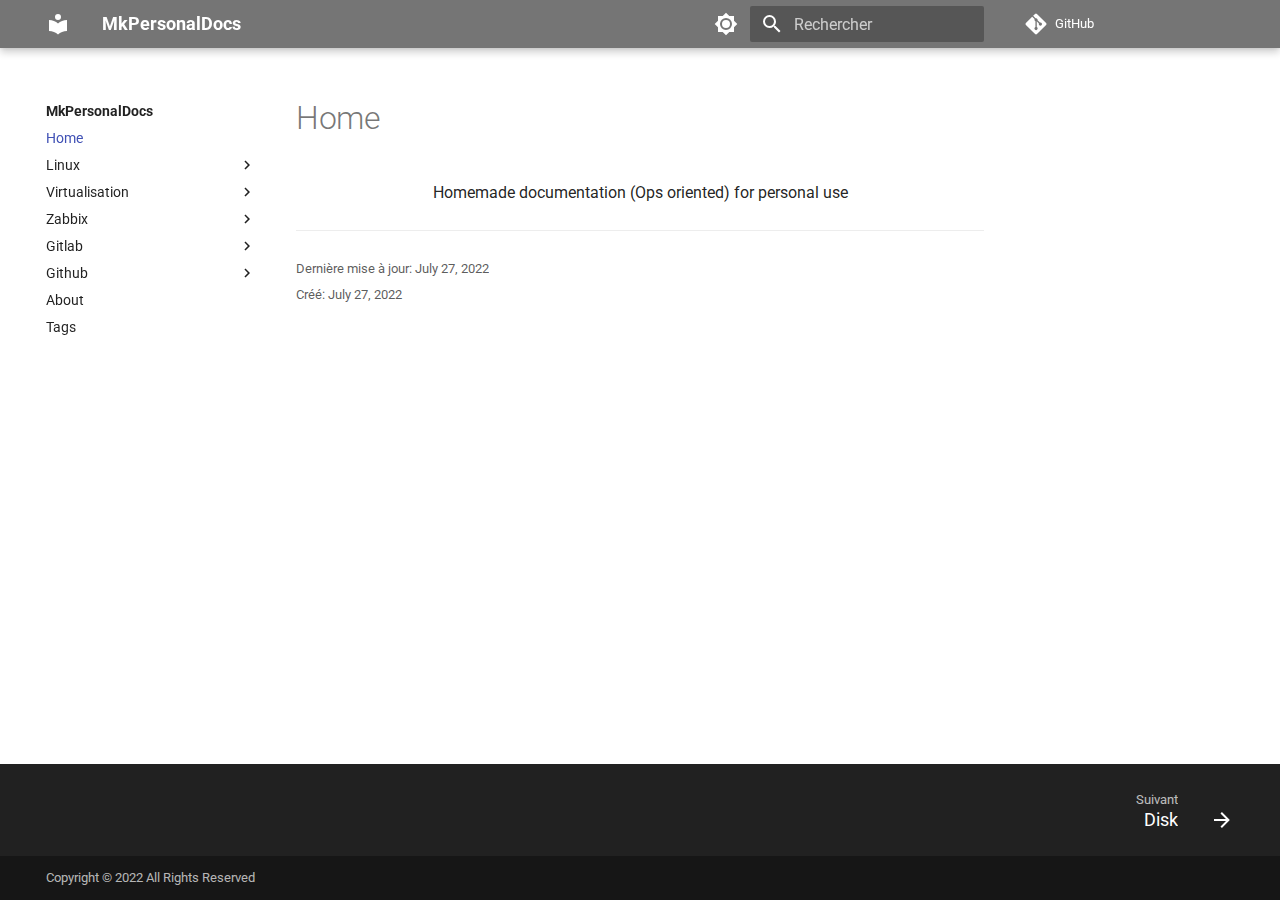
==== commit 37166b39: "Deployed d264149 with MkDocs version: 1.3.1" ====
--- a/index.html
+++ b/index.html
@@ -280,9 +280,419 @@
       
       
       <a href="." class="md-nav__link md-nav__link--active">
-        HomePage
-      </a>
-      
+        Home
+      </a>
+      
+    </li>
+  
+
+    
+      
+      
+      
+
+  
+  
+  
+    
+    <li class="md-nav__item md-nav__item--nested">
+      
+      
+        <input class="md-nav__toggle md-toggle" data-md-toggle="__nav_2" type="checkbox" id="__nav_2" >
+      
+      
+      
+      
+        <label class="md-nav__link" for="__nav_2">
+          Linux
+          <span class="md-nav__icon md-icon"></span>
+        </label>
+      
+      <nav class="md-nav" aria-label="Linux" data-md-level="1">
+        <label class="md-nav__title" for="__nav_2">
+          <span class="md-nav__icon md-icon"></span>
+          Linux
+        </label>
+        <ul class="md-nav__list" data-md-scrollfix>
+          
+            
+              
+  
+  
+  
+    <li class="md-nav__item">
+      <a href="Linux/disk/" class="md-nav__link">
+        Disk
+      </a>
+    </li>
+  
+
+            
+          
+            
+              
+  
+  
+  
+    <li class="md-nav__item">
+      <a href="Linux/network/" class="md-nav__link">
+        Netowork
+      </a>
+    </li>
+  
+
+            
+          
+        </ul>
+      </nav>
+    </li>
+  
+
+    
+      
+      
+      
+
+  
+  
+  
+    
+    <li class="md-nav__item md-nav__item--nested">
+      
+      
+        <input class="md-nav__toggle md-toggle" data-md-toggle="__nav_3" type="checkbox" id="__nav_3" >
+      
+      
+      
+      
+        <label class="md-nav__link" for="__nav_3">
+          Virtualisation
+          <span class="md-nav__icon md-icon"></span>
+        </label>
+      
+      <nav class="md-nav" aria-label="Virtualisation" data-md-level="1">
+        <label class="md-nav__title" for="__nav_3">
+          <span class="md-nav__icon md-icon"></span>
+          Virtualisation
+        </label>
+        <ul class="md-nav__list" data-md-scrollfix>
+          
+            
+              
+  
+  
+  
+    
+    <li class="md-nav__item md-nav__item--nested">
+      
+      
+        <input class="md-nav__toggle md-toggle" data-md-toggle="__nav_3_1" type="checkbox" id="__nav_3_1" >
+      
+      
+      
+      
+        <label class="md-nav__link" for="__nav_3_1">
+          VMWare
+          <span class="md-nav__icon md-icon"></span>
+        </label>
+      
+      <nav class="md-nav" aria-label="VMWare" data-md-level="2">
+        <label class="md-nav__title" for="__nav_3_1">
+          <span class="md-nav__icon md-icon"></span>
+          VMWare
+        </label>
+        <ul class="md-nav__list" data-md-scrollfix>
+          
+            
+              
+  
+  
+  
+    <li class="md-nav__item">
+      <a href="Virtualisation/VMWare/start_stop_vm_api_vmware/" class="md-nav__link">
+        Start/Stop VM via Api Vmware
+      </a>
+    </li>
+  
+
+            
+          
+        </ul>
+      </nav>
+    </li>
+  
+
+            
+          
+            
+              
+  
+  
+  
+    
+    <li class="md-nav__item md-nav__item--nested">
+      
+      
+        <input class="md-nav__toggle md-toggle" data-md-toggle="__nav_3_2" type="checkbox" id="__nav_3_2" >
+      
+      
+      
+      
+        <label class="md-nav__link" for="__nav_3_2">
+          Proxmox
+          <span class="md-nav__icon md-icon"></span>
+        </label>
+      
+      <nav class="md-nav" aria-label="Proxmox" data-md-level="2">
+        <label class="md-nav__title" for="__nav_3_2">
+          <span class="md-nav__icon md-icon"></span>
+          Proxmox
+        </label>
+        <ul class="md-nav__list" data-md-scrollfix>
+          
+            
+              
+  
+  
+  
+    <li class="md-nav__item">
+      <a href="Virtualisation/Proxmox/prox_NFS/" class="md-nav__link">
+        NFS
+      </a>
+    </li>
+  
+
+            
+          
+            
+              
+  
+  
+  
+    <li class="md-nav__item">
+      <a href="Virtualisation/Proxmox/LXC_pihole/" class="md-nav__link">
+        PiHole
+      </a>
+    </li>
+  
+
+            
+          
+        </ul>
+      </nav>
+    </li>
+  
+
+            
+          
+        </ul>
+      </nav>
+    </li>
+  
+
+    
+      
+      
+      
+
+  
+  
+  
+    
+    <li class="md-nav__item md-nav__item--nested">
+      
+      
+        <input class="md-nav__toggle md-toggle" data-md-toggle="__nav_4" type="checkbox" id="__nav_4" >
+      
+      
+      
+      
+        <label class="md-nav__link" for="__nav_4">
+          Zabbix
+          <span class="md-nav__icon md-icon"></span>
+        </label>
+      
+      <nav class="md-nav" aria-label="Zabbix" data-md-level="1">
+        <label class="md-nav__title" for="__nav_4">
+          <span class="md-nav__icon md-icon"></span>
+          Zabbix
+        </label>
+        <ul class="md-nav__list" data-md-scrollfix>
+          
+            
+              
+  
+  
+  
+    <li class="md-nav__item">
+      <a href="Zabbix/zabbix_soft_discovery/" class="md-nav__link">
+        Limit autodiscovery network calls
+      </a>
+    </li>
+  
+
+            
+          
+        </ul>
+      </nav>
+    </li>
+  
+
+    
+      
+      
+      
+
+  
+  
+  
+    
+    <li class="md-nav__item md-nav__item--nested">
+      
+      
+        <input class="md-nav__toggle md-toggle" data-md-toggle="__nav_5" type="checkbox" id="__nav_5" >
+      
+      
+      
+      
+        <label class="md-nav__link" for="__nav_5">
+          Gitlab
+          <span class="md-nav__icon md-icon"></span>
+        </label>
+      
+      <nav class="md-nav" aria-label="Gitlab" data-md-level="1">
+        <label class="md-nav__title" for="__nav_5">
+          <span class="md-nav__icon md-icon"></span>
+          Gitlab
+        </label>
+        <ul class="md-nav__list" data-md-scrollfix>
+          
+            
+              
+  
+  
+  
+    <li class="md-nav__item">
+      <a href="Gitlab/config/" class="md-nav__link">
+        Config
+      </a>
+    </li>
+  
+
+            
+          
+        </ul>
+      </nav>
+    </li>
+  
+
+    
+      
+      
+      
+
+  
+  
+  
+    
+    <li class="md-nav__item md-nav__item--nested">
+      
+      
+        <input class="md-nav__toggle md-toggle" data-md-toggle="__nav_6" type="checkbox" id="__nav_6" >
+      
+      
+      
+      
+        <label class="md-nav__link" for="__nav_6">
+          Github
+          <span class="md-nav__icon md-icon"></span>
+        </label>
+      
+      <nav class="md-nav" aria-label="Github" data-md-level="1">
+        <label class="md-nav__title" for="__nav_6">
+          <span class="md-nav__icon md-icon"></span>
+          Github
+        </label>
+        <ul class="md-nav__list" data-md-scrollfix>
+          
+            
+              
+  
+  
+  
+    
+    <li class="md-nav__item md-nav__item--nested">
+      
+      
+        <input class="md-nav__toggle md-toggle" data-md-toggle="__nav_6_1" type="checkbox" id="__nav_6_1" >
+      
+      
+      
+      
+        <label class="md-nav__link" for="__nav_6_1">
+          Pages
+          <span class="md-nav__icon md-icon"></span>
+        </label>
+      
+      <nav class="md-nav" aria-label="Pages" data-md-level="2">
+        <label class="md-nav__title" for="__nav_6_1">
+          <span class="md-nav__icon md-icon"></span>
+          Pages
+        </label>
+        <ul class="md-nav__list" data-md-scrollfix>
+          
+            
+              
+  
+  
+  
+    <li class="md-nav__item">
+      <a href="Github/hugo_github/" class="md-nav__link">
+        goHugo
+      </a>
+    </li>
+  
+
+            
+          
+            
+              
+  
+  
+  
+    <li class="md-nav__item">
+      <a href="Github/mkdocs/" class="md-nav__link">
+        mkdocs
+      </a>
+    </li>
+  
+
+            
+          
+        </ul>
+      </nav>
+    </li>
+  
+
+            
+          
+        </ul>
+      </nav>
+    </li>
+  
+
+    
+      
+      
+      
+
+  
+  
+  
+    <li class="md-nav__item">
+      <a href="about/" class="md-nav__link">
+        About
+      </a>
     </li>
   
 
@@ -298,150 +708,6 @@
       <a href="tags/" class="md-nav__link">
         Tags
       </a>
-    </li>
-  
-
-    
-      
-      
-      
-
-  
-  
-  
-    
-    <li class="md-nav__item md-nav__item--nested">
-      
-      
-        <input class="md-nav__toggle md-toggle" data-md-toggle="__nav_3" type="checkbox" id="__nav_3" >
-      
-      
-      
-      
-        <label class="md-nav__link" for="__nav_3">
-          Github
-          <span class="md-nav__icon md-icon"></span>
-        </label>
-      
-      <nav class="md-nav" aria-label="Github" data-md-level="1">
-        <label class="md-nav__title" for="__nav_3">
-          <span class="md-nav__icon md-icon"></span>
-          Github
-        </label>
-        <ul class="md-nav__list" data-md-scrollfix>
-          
-            
-              
-  
-  
-  
-    <li class="md-nav__item">
-      <a href="Github/hugo_github/" class="md-nav__link">
-        Deploy Hugo webpages on Github
-      </a>
-    </li>
-  
-
-            
-          
-        </ul>
-      </nav>
-    </li>
-  
-
-    
-      
-      
-      
-
-  
-  
-  
-    
-    <li class="md-nav__item md-nav__item--nested">
-      
-      
-        <input class="md-nav__toggle md-toggle" data-md-toggle="__nav_4" type="checkbox" id="__nav_4" >
-      
-      
-      
-      
-        <label class="md-nav__link" for="__nav_4">
-          Virtualisation
-          <span class="md-nav__icon md-icon"></span>
-        </label>
-      
-      <nav class="md-nav" aria-label="Virtualisation" data-md-level="1">
-        <label class="md-nav__title" for="__nav_4">
-          <span class="md-nav__icon md-icon"></span>
-          Virtualisation
-        </label>
-        <ul class="md-nav__list" data-md-scrollfix>
-          
-            
-              
-  
-  
-  
-    <li class="md-nav__item">
-      <a href="Virtualisation/start_stop_vm_api_vmware/" class="md-nav__link">
-        Start/Stop VM via Api Vmware
-      </a>
-    </li>
-  
-
-            
-          
-        </ul>
-      </nav>
-    </li>
-  
-
-    
-      
-      
-      
-
-  
-  
-  
-    
-    <li class="md-nav__item md-nav__item--nested">
-      
-      
-        <input class="md-nav__toggle md-toggle" data-md-toggle="__nav_5" type="checkbox" id="__nav_5" >
-      
-      
-      
-      
-        <label class="md-nav__link" for="__nav_5">
-          Zabbix
-          <span class="md-nav__icon md-icon"></span>
-        </label>
-      
-      <nav class="md-nav" aria-label="Zabbix" data-md-level="1">
-        <label class="md-nav__title" for="__nav_5">
-          <span class="md-nav__icon md-icon"></span>
-          Zabbix
-        </label>
-        <ul class="md-nav__list" data-md-scrollfix>
-          
-            
-              
-  
-  
-  
-    <li class="md-nav__item">
-      <a href="Zabbix/zabbix_soft_discovery/" class="md-nav__link">
-        Limiter les appels de l'auto discovery Zabbix
-      </a>
-    </li>
-  
-
-            
-          
-        </ul>
-      </nav>
     </li>
   
 
@@ -479,9 +745,24 @@
 
 
 
-  <h1>HomePage</h1>
+  <h1>Home</h1>
 
 <p><center>Homemade documentation (Ops oriented) for personal use</center></p>
+
+  <hr>
+<div class="md-source-file">
+  <small>
+    
+      Dernière mise à jour:
+      <span class="git-revision-date-localized-plugin git-revision-date-localized-plugin-date">July 27, 2022</span>
+      
+        <br>
+        Créé:
+        <span class="git-revision-date-localized-plugin git-revision-date-localized-plugin-date">July 27, 2022</span>
+      
+    
+  </small>
+</div>
 
               
             </article>
@@ -503,13 +784,13 @@
       
       
         
-        <a href="tags/" class="md-footer__link md-footer__link--next" aria-label="Suivant: Tags" rel="next">
+        <a href="Linux/disk/" class="md-footer__link md-footer__link--next" aria-label="Suivant: Disk" rel="next">
           <div class="md-footer__title">
             <div class="md-ellipsis">
               <span class="md-footer__direction">
                 Suivant
               </span>
-              Tags
+              Disk
             </div>
           </div>
           <div class="md-footer__button md-icon">
@@ -538,7 +819,7 @@
     <div class="md-dialog" data-md-component="dialog">
       <div class="md-dialog__inner md-typeset"></div>
     </div>
-    <script id="__config" type="application/json">{"base": ".", "features": ["navigation.instant", "navigation.top"], "search": "assets/javascripts/workers/search.b97dbffb.min.js", "translations": {"clipboard.copied": "Copi\u00e9 dans le presse-papier", "clipboard.copy": "Copier dans le presse-papier", "search.config.lang": "fr", "search.config.pipeline": "trimmer, stopWordFilter", "search.config.separator": "[\\s\\-]+", "search.placeholder": "Rechercher", "search.result.more.one": "1 de plus sur cette page", "search.result.more.other": "# de plus sur cette page", "search.result.none": "Aucun document trouv\u00e9", "search.result.one": "1 document trouv\u00e9", "search.result.other": "# documents trouv\u00e9s", "search.result.placeholder": "Taper pour d\u00e9marrer la recherche", "search.result.term.missing": "Non trouv\u00e9", "select.version.title": "S\u00e9lectionner la version"}}</script>
+    <script id="__config" type="application/json">{"base": ".", "features": ["navigation.top"], "search": "assets/javascripts/workers/search.b97dbffb.min.js", "translations": {"clipboard.copied": "Copi\u00e9 dans le presse-papier", "clipboard.copy": "Copier dans le presse-papier", "search.config.lang": "fr", "search.config.pipeline": "trimmer, stopWordFilter", "search.config.separator": "[\\s\\-]+", "search.placeholder": "Rechercher", "search.result.more.one": "1 de plus sur cette page", "search.result.more.other": "# de plus sur cette page", "search.result.none": "Aucun document trouv\u00e9", "search.result.one": "1 document trouv\u00e9", "search.result.other": "# documents trouv\u00e9s", "search.result.placeholder": "Taper pour d\u00e9marrer la recherche", "search.result.term.missing": "Non trouv\u00e9", "select.version.title": "S\u00e9lectionner la version"}}</script>
     
     
       <script src="assets/javascripts/bundle.6c7ad80a.min.js"></script>
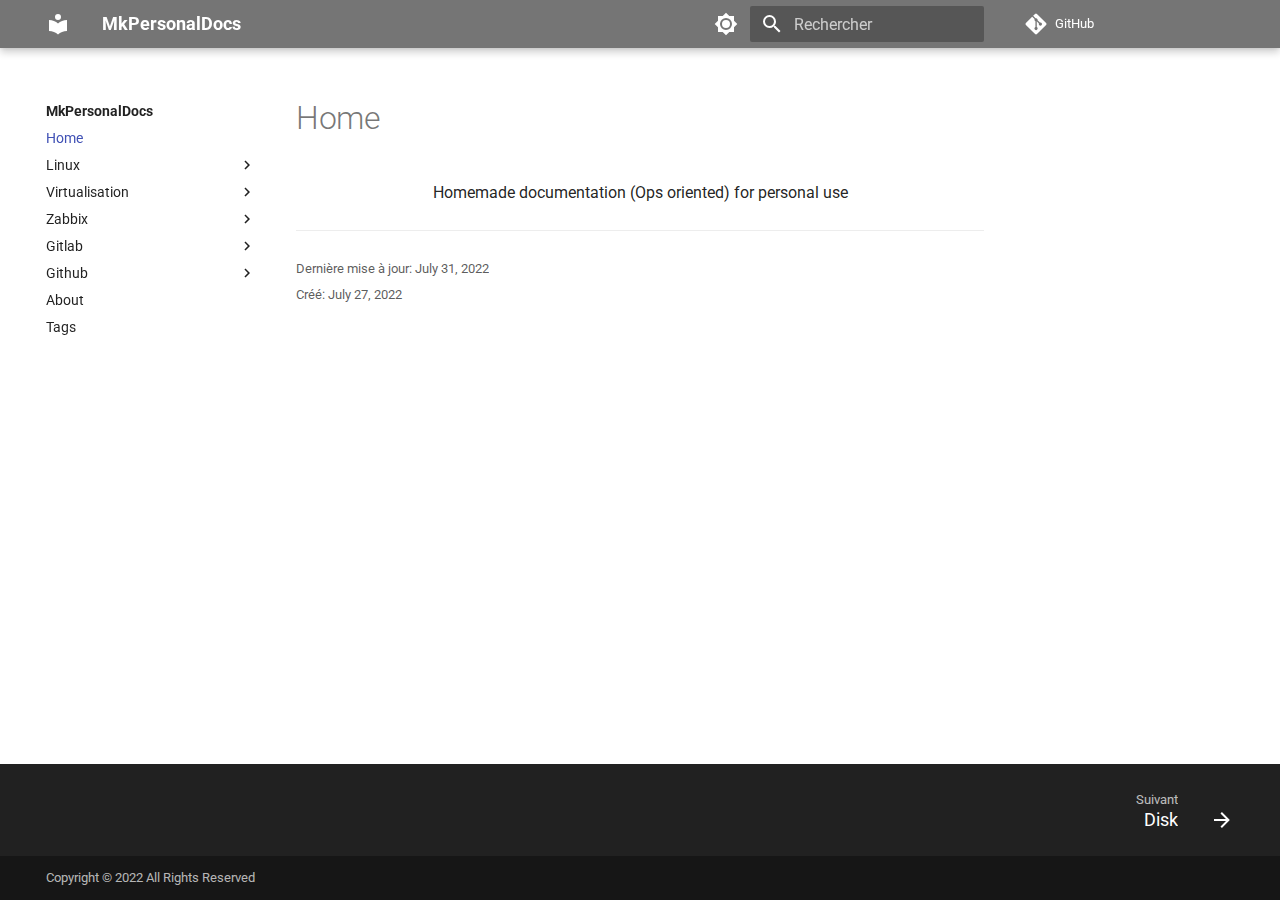
==== commit 4bb05b08: "Deployed 7bafc0c with MkDocs version: 1.3.1" ====
--- a/index.html
+++ b/index.html
@@ -336,7 +336,7 @@
   
     <li class="md-nav__item">
       <a href="Linux/network/" class="md-nav__link">
-        Netowork
+        Network
       </a>
     </li>
   
@@ -458,6 +458,20 @@
     <li class="md-nav__item">
       <a href="Virtualisation/Proxmox/prox_NFS/" class="md-nav__link">
         NFS
+      </a>
+    </li>
+  
+
+            
+          
+            
+              
+  
+  
+  
+    <li class="md-nav__item">
+      <a href="Virtualisation/Proxmox/prox_packer/" class="md-nav__link">
+        Packer
       </a>
     </li>
   
@@ -754,7 +768,7 @@
   <small>
     
       Dernière mise à jour:
-      <span class="git-revision-date-localized-plugin git-revision-date-localized-plugin-date">July 27, 2022</span>
+      <span class="git-revision-date-localized-plugin git-revision-date-localized-plugin-date">July 31, 2022</span>
       
         <br>
         Créé:
